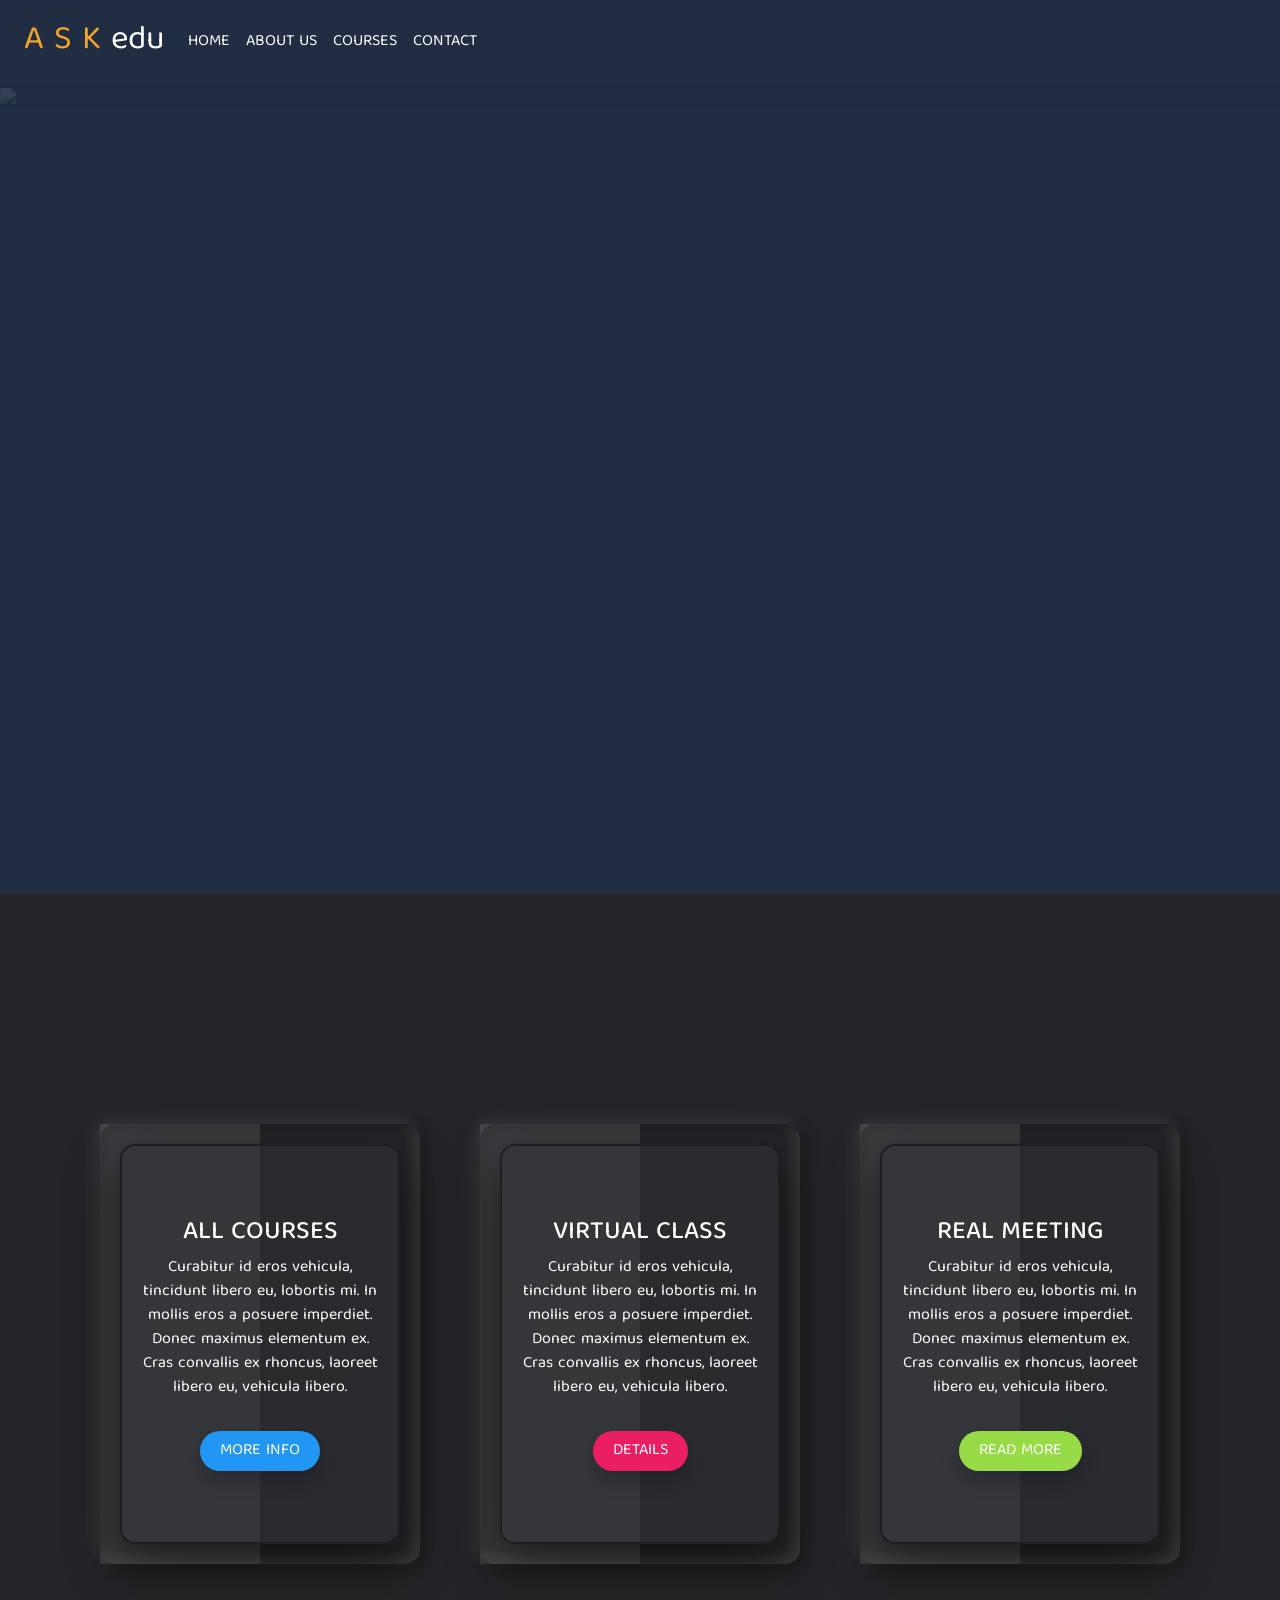
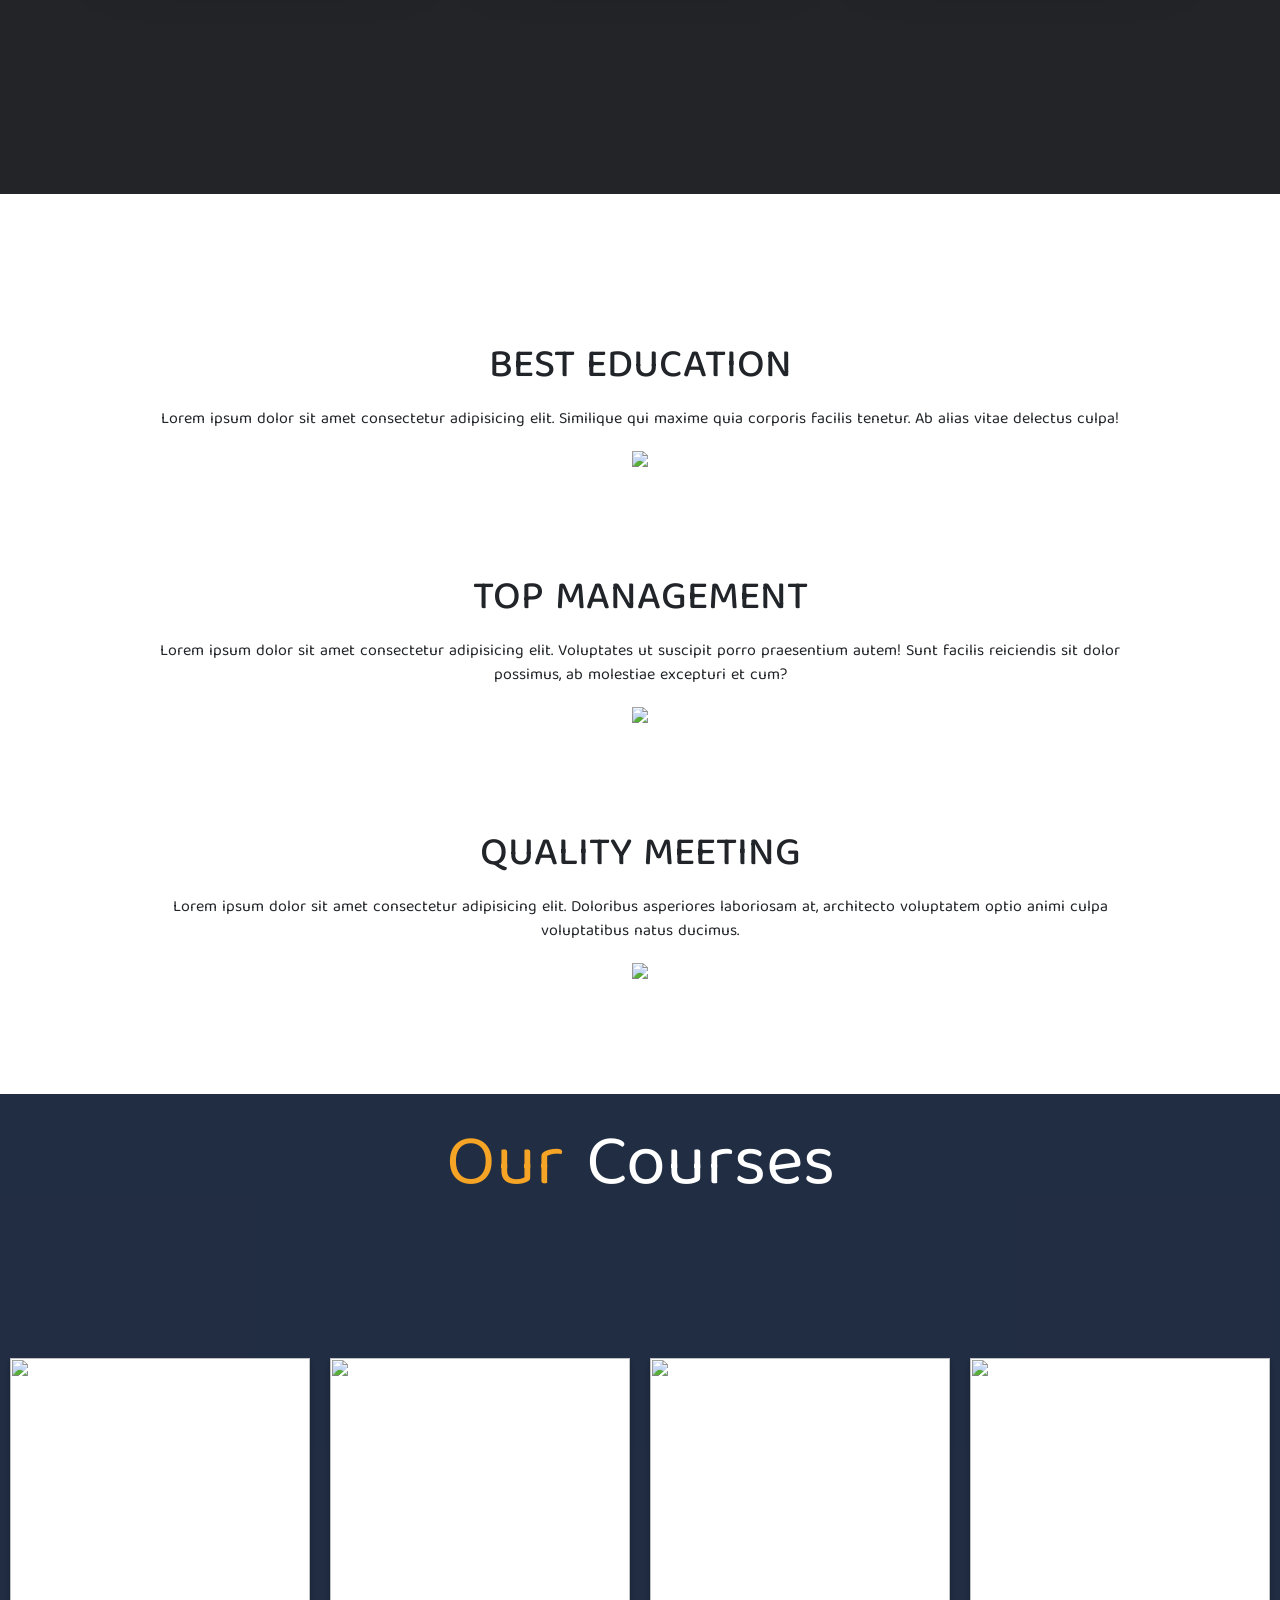
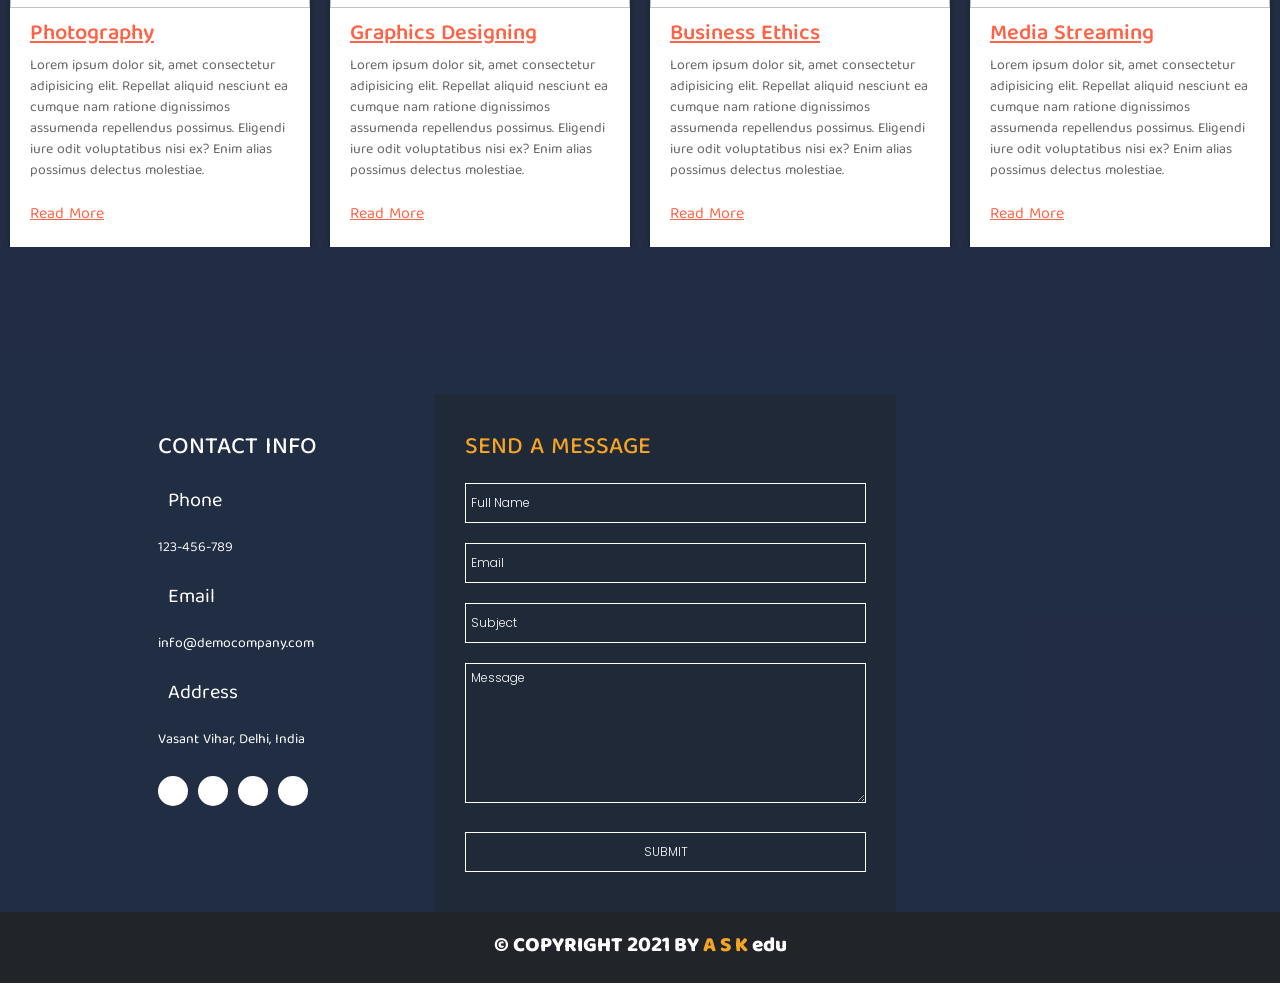
==== index.html @ 51dda1f7 "initial commit" ====
<!DOCTYPE html>
<html lang="en">

<head>
    <meta charset="UTF-8">
    <meta http-equiv="X-UA-Compatible" content="IE=edge">
    <meta name="viewport" content="width=device-width, initial-scale=1.0">
    <script src="https://kit.fontawesome.com/8b95a3605c.js" crossorigin="anonymous"></script>
    <link href="https://cdn.jsdelivr.net/npm/bootstrap@5.1.0/dist/css/bootstrap.min.css" rel="stylesheet"
        integrity="sha384-KyZXEAg3QhqLMpG8r+8fhAXLRk2vvoC2f3B09zVXn8CA5QIVfZOJ3BCsw2P0p/We" crossorigin="anonymous">
    <link href="https://unpkg.com/tailwindcss@^2/dist/tailwind.min.css" rel="stylesheet">
    <link rel="stylesheet" href="https://cdnjs.cloudflare.com/ajax/libs/OwlCarousel2/2.3.4/assets/owl.carousel.min.css">
    <link rel="stylesheet" href="style.css">
    <title>ASKedu</title>
</head>

<body style="width: 100vw; overflow-x: hidden;">
    <nav class="navbar navbar-expand-lg navbar-dark"
        style="position:sticky; top: 0; background-color: rgba(22, 34, 57, 0.95) !important; padding: 12px; z-index: 1000000;">
        <div class="container-fluid">
            <a class="navbar-brand" href="#home" style="font-size: 2.1rem;"><span>A S K
                </span>edu</a>
            <button class="navbar-toggler" type="button" data-bs-toggle="collapse"
                data-bs-target="#navbarSupportedContent" aria-controls="navbarSupportedContent" aria-expanded="false"
                aria-label="Toggle navigation">
                <span class="navbar-toggler-icon"></span>
            </button>
            <div class="collapse navbar-collapse" id="navbarSupportedContent">
                <ul class="navbar-nav me-auto mb-2 mb-lg-0">
                    <li class="nav-item">
                        <a class="nav-link active" aria-current="page" href="#home">HOME</a>
                    </li>
                    <li class="nav-item">
                        <a class="nav-link active" aria-current="page" href="#about">ABOUT US</a>
                    </li>
                    <li class="nav-item">
                        <a class="nav-link active" aria-current="page" href="#course">COURSES</a>
                    </li>
                    <li class="nav-item">
                        <a class="nav-link active" aria-current="page" href="#contact">CONTACT</a>
                    </li>
                </ul>
            </div>
        </div>
    </nav>

    <section id="home">
        <div class="img">
            <img
                src="https://images.unsplash.com/photo-1528459105426-b9548367069b?ixid=MnwxMjA3fDB8MHxzZWFyY2h8MTEyfHxiYWNrZ3JvdW5kfGVufDB8fDB8fA%3D%3D&ixlib=rb-1.2.1&auto=format&fit=crop&w=500&q=60">
        </div>
        <div class="content">
            <h1 class="content-h1 display-2"><span>WELCOME</span></h1>
            <button type="submit" class="content submit-button"><a href="#features">DISCOVER MORE</a></button>
        </div>
    </section>

    <section id="features">
        <div class="my-container">
            <div class="my-card">
                <div class="my-box">
                    <div class="my-content">
                        <h2 style="font-size: 1.6rem;"><i class="fas fa-pencil-alt"></i> All Courses</h2>
                        <p>Curabitur id eros vehicula, tincidunt libero eu, lobortis mi. In mollis eros a posuere
                            imperdiet. Donec maximus
                            elementum ex. Cras convallis ex rhoncus, laoreet libero eu, vehicula libero.</p>
                        <a href="#course">More info</a>
                    </div>
                </div>
            </div>
            <div class="my-card">
                <div class="my-box">
                    <div class="my-content">
                        <h2 style="font-size: 1.6rem;"><i class="fas fa-graduation-cap"></i> Virtual Class</h2>
                        <p>Curabitur id eros vehicula, tincidunt libero eu, lobortis mi. In mollis eros a posuere
                            imperdiet. Donec maximus
                            elementum ex. Cras convallis ex rhoncus, laoreet libero eu, vehicula libero.</p>
                        <a href="#about">Details</a>
                    </div>
                </div>
            </div>
            <div class="my-card">
                <div class="my-box">
                    <div class="my-content">
                        <h2 style="font-size: 1.6rem;"><i class="fas fa-pencil-alt"></i> Real Meeting</h2>
                        <p>Curabitur id eros vehicula, tincidunt libero eu, lobortis mi. In mollis eros a posuere
                            imperdiet. Donec maximus
                            elementum ex. Cras convallis ex rhoncus, laoreet libero eu, vehicula libero.</p>
                        <a href="#course">Read More</a>
                    </div>
                </div>
            </div>
        </div>
    </section>

    <section id="about">
        <h2 class="display-2 text-white text-center py-12">ABOUT US</h2>
        <section class="text-gray-600 body-font">
            <div class="container px-5 py-24 mx-auto">
                <div class="flex flex-wrap -m-4">
                    <div class="p-4 lg:w-1/3">
                        <div
                            class="h-full bg-gray-100 bg-opacity-75 px-8 pt-16 pb-24 rounded-lg overflow-hidden text-center relative">
                            <h1 class="title-font sm:text-2xl text-xl font-medium text-gray-900 mb-3">BEST EDUCATION
                            </h1>
                            <p class="leading-relaxed mb-3">Lorem ipsum dolor sit amet consectetur adipisicing elit.
                                Similique qui maxime quia corporis facilis tenetur. Ab alias vitae delectus culpa!</p>
                            <img
                                src="https://images.unsplash.com/photo-1503676260728-1c00da094a0b?ixid=MnwxMjA3fDB8MHxwaG90by1wYWdlfHx8fGVufDB8fHx8&ixlib=rb-1.2.1&auto=format&fit=crop&w=709&q=80">
                            <div
                                class="text-center mt-2 leading-none flex justify-center absolute bottom-0 left-0 w-full py-4">
                            </div>
                        </div>
                    </div>
                    <div class="p-4 lg:w-1/3">
                        <div
                            class="h-full bg-gray-100 bg-opacity-75 px-8 pt-16 pb-24 rounded-lg overflow-hidden text-center relative">
                            <h1 class="title-font sm:text-2xl text-xl font-medium text-gray-900 mb-3">TOP MANAGEMENT
                            </h1>
                            <p class="leading-relaxed mb-3">Lorem ipsum dolor sit amet consectetur adipisicing elit.
                                Voluptates ut suscipit porro praesentium autem! Sunt facilis reiciendis sit dolor
                                possimus, ab molestiae excepturi et cum?</p>
                            <img
                                src="https://images.unsplash.com/photo-1542626991-cbc4e32524cc?ixid=MnwxMjA3fDB8MHxwaG90by1wYWdlfHx8fGVufDB8fHx8&ixlib=rb-1.2.1&auto=format&fit=crop&w=749&q=80">
                            <div
                                class="text-center mt-2 leading-none flex justify-center absolute bottom-0 left-0 w-full py-4">
                            </div>
                        </div>
                    </div>
                    <div class="p-4 lg:w-1/3">
                        <div
                            class="h-full bg-gray-100 bg-opacity-75 px-8 pt-16 pb-24 rounded-lg overflow-hidden text-center relative">
                            <h1 class="title-font sm:text-2xl text-xl font-medium text-gray-900 mb-3">QUALITY MEETING
                            </h1>
                            <p class="leading-relaxed mb-3">Lorem ipsum dolor sit amet consectetur adipisicing elit.
                                Doloribus asperiores laboriosam at, architecto voluptatem optio animi culpa voluptatibus
                                natus ducimus.</p>
                            <img
                                src="https://images.unsplash.com/photo-1542744173-8e7e53415bb0?ixid=MnwxMjA3fDB8MHxwaG90by1wYWdlfHx8fGVufDB8fHx8&ixlib=rb-1.2.1&auto=format&fit=crop&w=750&q=80">
                            <div
                                class="text-center mt-2 leading-none flex justify-center absolute bottom-0 left-0 w-full py-4">
                            </div>
                        </div>
                    </div>
                </div>
            </div>
        </section>
    </section>
    <section id="course">
        <h2 class="text-white text-center display-2 py-2" style="padding-top: 31px !important;"><span>Our</span> Courses</h2>
        <div class="post-container owl-carousel">

            <div class="post">
                <div class="image">
                    <img
                        src="https://images.unsplash.com/photo-1542038784456-1ea8e935640e?ixid=MnwxMjA3fDB8MHxzZWFyY2h8MXx8cGhvdG9ncmFwaHl8ZW58MHx8MHx8&ixlib=rb-1.2.1&auto=format&fit=crop&w=500&q=60">
                </div>
                <div class="course-content">
                    <a href="#" class="title">Photography</a>
                    <p>Lorem ipsum dolor sit, amet consectetur adipisicing elit. Repellat aliquid nesciunt ea cumque nam
                        ratione
                        dignissimos assumenda repellendus possimus. Eligendi iure odit voluptatibus nisi ex? Enim alias
                        possimus
                        delectus molestiae.</p>
                    <a href="#" class="course-link">Read More</a>
                </div>
            </div>
            <div class="post">
                <div class="image">
                    <img
                        src="https://images.unsplash.com/photo-1620912189868-30778f884588?ixid=MnwxMjA3fDB8MHxzZWFyY2h8MXx8Z3JhcGhpY3MlMjBkZXNpZ25pbmd8ZW58MHwwfDB8fA%3D%3D&ixlib=rb-1.2.1&auto=format&fit=crop&w=500&q=60">
                </div>
                <div class="course-content">
                    <a href="#" class="title">Graphics Designing</a>
                    <p>Lorem ipsum dolor sit, amet consectetur adipisicing elit. Repellat aliquid nesciunt ea cumque nam
                        ratione
                        dignissimos assumenda repellendus possimus. Eligendi iure odit voluptatibus nisi ex? Enim alias
                        possimus
                        delectus molestiae.</p>
                    <a href="#" class="course-link">Read More</a>
                </div>
            </div>
            <div class="post">
                <div class="image">
                    <img
                        src="https://images.unsplash.com/photo-1487017159836-4e23ece2e4cf?ixid=MnwxMjA3fDB8MHxzZWFyY2h8N3x8YnVzaW5lc3MlMjBldGhpY3N8ZW58MHwwfDB8fA%3D%3D&ixlib=rb-1.2.1&auto=format&fit=crop&w=500&q=60">
                </div>
                <div class="course-content">
                    <a href="#" class="title">Business Ethics</a>
                    <p>Lorem ipsum dolor sit, amet consectetur adipisicing elit. Repellat aliquid nesciunt ea cumque nam
                        ratione
                        dignissimos assumenda repellendus possimus. Eligendi iure odit voluptatibus nisi ex? Enim alias
                        possimus
                        delectus molestiae.</p>
                    <a href="#" class="course-link">Read More</a>
                </div>
            </div>
            <div class="post">
                <div class="image">
                    <img
                        src="https://images.unsplash.com/photo-1628565239608-47549a1126e7?ixid=MnwxMjA3fDB8MHxzZWFyY2h8MTB8fG1lZGlhJTIwc3RyZWFtaW5nfGVufDB8MHwwfHw%3D&ixlib=rb-1.2.1&auto=format&fit=crop&w=500&q=60">
                </div>
                <div class="course-content">
                    <a href="#" class="title">Media Streaming</a>
                    <p>Lorem ipsum dolor sit, amet consectetur adipisicing elit. Repellat aliquid nesciunt ea cumque nam
                        ratione
                        dignissimos assumenda repellendus possimus. Eligendi iure odit voluptatibus nisi ex? Enim alias
                        possimus
                        delectus molestiae.</p>
                    <a href="#" class="course-link">Read More</a>
                </div>
            </div>
            <div class="post">
                <div class="image">
                    <img
                        src="https://images.unsplash.com/photo-1557838923-2985c318be48?ixid=MnwxMjA3fDB8MHxzZWFyY2h8MXx8ZGlnaXRhbCUyMG1hcmtldGluZ3xlbnwwfDB8MHx8&ixlib=rb-1.2.1&auto=format&fit=crop&w=500&q=60">
                </div>
                <div class="course-content">
                    <a href="#" class="title">Digital Marketing</a>
                    <p>Lorem ipsum dolor sit, amet consectetur adipisicing elit. Repellat aliquid nesciunt ea cumque nam
                        ratione
                        dignissimos assumenda repellendus possimus. Eligendi iure odit voluptatibus nisi ex? Enim alias
                        possimus
                        delectus molestiae.</p>
                    <a href="#" class="course-link">Read More</a>
                </div>
            </div>
        </div>
    </section>

    <section id="contact">
        <div class="contact-wrap">
            <div class="contact-in">
                <h1>Contact Info</h1>
                <h2><i class="fa fa-phone"></i> Phone</h2>
                <p>123-456-789</p>
                <h2><i class="fa fa-envelope"></i> Email</h2>
                <p>info@democompany.com</p>
                <h2><i class="fa fa-map-marker"></i> Address</h2>
                <p>Vasant Vihar, Delhi, India</p>
                <ul>
                    <li><a href="#"><i class="fa fa-facebook"></i></a></li>
                    <li><a href="#"><i class="fa fa-twitter"></i></a></li>
                    <li><a href="#"><i class="fa fa-google"></i></a></li>
                    <li><a href="#"><i class="fa fa-instagram"></i></a></li>
                </ul>
            </div>
            <div class="contact-in">
                <h1><span>Send a Message</span></h1>
                <form>
                    <input type="text" placeholder="Full Name" class="contact-in-input">
                    <input type="text" placeholder="Email" class="contact-in-input">
                    <input type="text" placeholder="Subject" class="contact-in-input">
                    <textarea placeholder="Message" class="contact-in-textarea"></textarea>
                    <input type="submit" value="SUBMIT" class="contact-in-btn">
                </form>
            </div>
            <div class="contact-in">
                <iframe
                    src="https://www.google.com/maps/embed?pb=!1m18!1m12!1m3!1d224345.83923192776!2d77.06889754725782!3d28.52758200617607!2m3!1f0!2f0!3f0!3m2!1i1024!2i768!4f13.1!3m3!1m2!1s0x390cfd5b347eb62d%3A0x52c2b7494e204dce!2sNew%20Delhi%2C%20Delhi!5e0!3m2!1sen!2sin!4v1601968196548!5m2!1sen!2sin"
                    width="100%" height="auto" frameborder="0" style="border:0;" allowfullscreen="" aria-hidden="false"
                    tabindex="0"></iframe>
            </div>
        </div>

    </section>

    <footer id="footer">
        <h4 class="text-center bg-dark"
            style="color: white; padding: 23px; flex-wrap: wrap; font-weight: 800; font-size: 1.3rem;">&copy; COPYRIGHT
            2021 BY <span>A S K </span>edu</div>
    </footer>

    <script src="https://cdnjs.cloudflare.com/ajax/libs/jquery/3.6.0/jquery.min.js"
        integrity="sha512-894YE6QWD5I59HgZOGReFYm4dnWc1Qt5NtvYSaNcOP+u1T9qYdvdihz0PPSiiqn/+/3e7Jo4EaG7TubfWGUrMQ=="
        crossorigin="anonymous" referrerpolicy="no-referrer"></script>
    <script src="https://cdnjs.cloudflare.com/ajax/libs/OwlCarousel2/2.3.4/owl.carousel.min.js"
        integrity="sha512-bPs7Ae6pVvhOSiIcyUClR7/q2OAsRiovw4vAkX+zJbw3ShAeeqezq50RIIcIURq7Oa20rW2n2q+fyXBNcU9lrw=="
        crossorigin="anonymous" referrerpolicy="no-referrer"></script>
    <script src="https://cdn.jsdelivr.net/npm/bootstrap@5.1.0/dist/js/bootstrap.bundle.min.js"
        integrity="sha384-U1DAWAznBHeqEIlVSCgzq+c9gqGAJn5c/t99JyeKa9xxaYpSvHU5awsuZVVFIhvj"
        crossorigin="anonymous"></script>
    <script src="index.js"></script>
</body>

</html>
---- style.css ----
@import url('https://fonts.googleapis.com/css2?family=Baloo+Tamma+2:wght@600&display=swap');
@import url('https://fonts.googleapis.com/css2?family=Poppins:200,300,400,500,600,700,800,900&display=swap');

* {
    margin: 0;
    padding: 0;
    font-family: 'Baloo Tamma 2', cursive;
    box-sizing: border-box;
    scroll-behavior: smooth;
}

::selection{
    background-color: #f5a425;
}

span, .nav-link a:hover {
    color: #f5a425 !important;
}

#home {
    height: 90vh;
    background-color: rgba(22, 34, 57, 0.95);
}

.content{
    position: relative;
    top: -448px;
    left: 35%;
    color: white;

}

.content h3{
    font-size: 1.2rem;
    margin-bottom: 23px;
}

.content h1{
    position: relative;
    left: -3%;
    font-size: 3.1rem;
}

.img {
    background-size: cover;
    background-color: rgba(22, 34, 57, 0.95);
    background-size: cover;
    opacity: 0.1;
    background-attachment: scroll;
    z-index: 1;
}

.img img{
    min-width: 100%;
    min-height: 100%;
    max-height: 90vh;
    object-fit: cover;
}

#home .content{
    position: relative;
    top: -68%;
    left: 47%;
    color: white;
    letter-spacing: .05rem;
}

#home .content-h1{
    position: relative;
    top: 22px;
    left: -2em;
    font-size: 5.4rem;
    margin-bottom: 21px;
}

.submit-button{
    border: 2px solid #f5a425;
    background-color: #f5a425;
    color: white;
    cursor: pointer;
    padding: 12px;
    font-weight: 600;
}

#home .submit-button{
    position: relative;
    left: -46px;
}

#home .submit-button a{
    color: white;
    text-decoration: none;
    font-weight: bold;
}

#home .my-content button a{
    text-decoration: none; 
    color:white;
    font-weight: bold;
}

#features{
    display: flex;
    justify-content: center;
    align-items: center;
    flex-wrap: wrap;
    min-height: 100vh;
    background: #232427;
}
#features .my-container{
    display: flex;
    justify-content: center;
    align-items: center;
    flex-wrap: wrap;
    max-width: 1200px;
    margin: 40px 0;
}
#features .my-container .my-card{
    position: relative;
    min-width: 320px;
    height: 440px;
    box-shadow: inset 5px 5px 5px rgba(0,0,0,0.2),
                inset -5px -5px 15px rgba(255,255,255,0.1),
                5px 5px 15px rgba(0,0,0,0.3),
                -5px -5px 15px rgba(255,255,255,0.1);
    border-radius: 15px;   
    margin: 30px;
}

#features .my-container .my-card::before{
    content: '';
    position: absolute;
    top: 0;
    left: 0;
    width: 50%;
    height: 100%;
    background: rgba(255,255,255,0.1);
}

#features .my-container .my-card .my-box{
    position: absolute;
    top: 20px;
    left: 20px;
    right: 20px;
    bottom: 20px;
    background: #2a2b2f;
    border: 2px solid #1e1f23;
    border-radius: 15px;
    box-shadow: 0 20px 50px rgba(0,0,0,0.5);
    transition: 0.5s;
    display: flex;
    justify-content: center;
    align-items: center;
    overflow: hidden;
}

#features .my-container .my-card .my-box::before{
    content: '';
    position: absolute;
    top: 0;
    left: 0;
    width: 50%;
    height: 100%;
    background: rgba(255,255,255,0.05);
    pointer-events: none;
}

#features .my-container .my-card .my-box:hover{
    transform: translateY(-50px);
    box-shadow: 0 40px 70px rgba(0,0,0,0.5);
}

#features .my-container .my-card .my-box .my-content{
    padding: 20px;
    text-align: center;
}

#features a, #features h2{
    color: white;
    text-transform: uppercase;
}

#features a{
    text-decoration: none;
    position: relative;
    display: inline-block;
    padding: 8px 20px;
    background: #000;
    margin-top: 15px;
    border-radius: 20px;
    font-weight: 400;
    color: #fff;
    box-shadow: 0 10px 20px rgba(0,0,0,0.2);
}

#features .my-container .my-card:nth-child(1) .my-box .my-content a{
    background: #2196f3;
}
#features .my-container .my-card:nth-child(2) .my-box .my-content a{
    background: #e91e63;
}
#features .my-container .my-card:nth-child(3) .my-box .my-content a{
    background: #97dc47;
}

#features .my-container p{
    font-size: 16px;
    font-weight: 300;
    color: white;
    z-index: 1;
    transition: 0.5s;
}

#about {
    min-height: 100vh;
    background-color: rgba(22, 34, 57, 0.95);
    background: url(https://images.unsplash.com/32/Mc8kW4x9Q3aRR3RkP5Im_IMG_4417.jpg?ixid=MnwxMjA3fDB8MHxzZWFyY2h8MTN8fHBsYWluJTIwd2FsbHBhcGVyfGVufDB8MHwwfHw%3D&ixlib=rb-1.2.1&auto=format&fit=crop&w=500&q=60);
    background-repeat: no-repeat;
    background-size: cover;
    background-attachment: fixed;
    display: flex;
    flex-direction: column;
    justify-content: center;
    align-items: center;
}

.about-container{
    display: flex;
    flex-direction: row;
    justify-content: center;
    align-items: center;
    flex-wrap: wrap;
    width: fit-content;
    transform-style: preserve-3d;
}
.about-container .img-size{
    width: 23%;
}

.nav-link:hover{
    color: #f5a425 !important;
}

#course{
    background: url(https://images.unsplash.com/photo-1621947081720-86970823b77a?ixid=MnwxMjA3fDB8MHxzZWFyY2h8Mnx8Ymx1ZSUyMCUyMGJhY2tncm91bmR8ZW58MHwwfDB8fA%3D%3D&ixlib=rb-1.2.1&auto=format&fit=crop&w=500&q=60);
    min-height: 100vh;
    background-color: rgba(22, 34, 57, 0.95);
    background-size: cover;
    background-attachment: fixed;
    background-repeat: no-repeat;
}

#course .post-container{
    padding-top: 130px;
}

#course .post-container .post{
    /* width: fit-content;
    height: 200px; */
    width: 300px;
    background-color: #fff;
    box-shadow: 0 3px 5px rgba(0,0,0,0.3);
    margin: 0 auto;
    padding-bottom: 20px;
}

#course .post-container .post .image img{
    height: 250px;
    width: 100%;
    object-fit: cover;
}

#course .post-container .post .course-content{
    padding: 0 20px;   
}

#course .post-container .post .course-content .title{
    font-weight: 600;
    font-size: 22px;
    color: #333;
    text-transform: capitalize;
}

#course .post-container .post:hover .title{
    text-decoration:underline;
}

#course .post-container .post .course-content p{
    font-size: 14px;
    padding: 5px 0;
    color: #666;
}

#course .post-container .post .course-content a{
    display: block;
    color: tomato !important;
    margin-top: 10px;
}

#course .post-container .post .course-content a:hover{
    color: #333 !important;
}

#contact{
    background-color: rgba(22, 34, 57, 0.95);
}

.contact-wrap {
	width: 80%;
	height: auto;
	margin: auto;
	display: flex;
	flex-wrap: wrap;
}

.contact-in {
	padding: 40px 30px;
}

.contact-in:nth-child(1) {
	flex: 30%;
	color: #fff;
}

.contact-in:nth-child(2) {
	flex: 45%;
	background: #1f2937;
}

.contact-in:nth-child(3) {
	flex: 25%;
	padding: 0;
}

.contact-in h1 {
	font-size: 24px;
	color: #fff;
	text-transform: uppercase;
	font-weight: 500;
	margin-bottom: 20px;
}

.contact-in h2 {
	font-size: 20px;
	font-weight: 400;
	margin-bottom: 15px;
}

.contact-in h2 i {
	font-size: 16px;
	width: 40px;
	height: 40px;
	margin-right: 10px;
	background: #f5f5f5;
	color: #000;
	border-radius: 50px;
	line-height: 40px;
	text-align: center;
}

.contact-in p {
	font-size: 14px;
	font-weight: 300;
	margin-bottom: 20px;
}

.contact-in ul {
	padding: 0;
	margin: 0;
}

.contact-in ul li {
	list-style: none;
	display: inline-block;
	margin-right: 5px;
	margin-top: 5px;
}

.contact-in ul li a {
	display: block;
	width: 30px;
	height: 30px;
	text-align: center;
	background: #fff;
	border-radius: 50px;
}

.contact-in ul li a i {
	font-size: 14px;
	line-height: 30px;
	color: #000;
}

.contact-in form {
	width: 100%;
	height: auto;
}

.contact-in-input {
	width: 100%;
	height: 40px;
	margin-bottom: 20px;
	border: 1px solid #fff;
	outline: none;
	padding-left: 5px;
	background: transparent;
	color: #fff;
	font-size: 12px;
	font-weight: 300;
	font-family: 'Poppins', sans-serif;
}

.contact-in-input::placeholder {
	color: #fff;
}

.contact-in-textarea {
	width: 100%;
	height: 140px;
	margin-bottom: 20px;
	border: 1px solid #fff;
	outline: none;
	padding-top: 5px;
	padding-left: 5px;
	background: transparent;
	color: #fff;
	font-size: 12px;
	font-weight: 300;
	font-family: 'Poppins', sans-serif;
}

.contact-in-textarea::placeholder {
	color: #fff;
}

.contact-in-btn {
	width: 100%;
	height: 40px;
	border: 1px solid #fff;
	outline: none;
	background: transparent;
	color: #fff;
	font-size: 12px;
	font-weight: 300;
	font-family: 'Poppins', sans-serif;
	cursor: pointer;
}

.contact-in iframe {
	width: 100%;
	height: 100%;
}

@media only screen and (max-width:480px) {
	.contact-in:nth-child(1) {
		flex: 50%;
	}

	.contact-in:nth-child(2) {
		flex: 50%;
	}

	.contact-in:nth-child(3) {
		flex: 100%;
	}

}

@media only screen and (max-width:360px) {
	.contact-in:nth-child(1) {
		flex: 50%;
	}

	.contact-in:nth-child(2) {
		flex: 50%;
	}

	.contact-in:nth-child(3) {
		flex: 100%;
	}

}
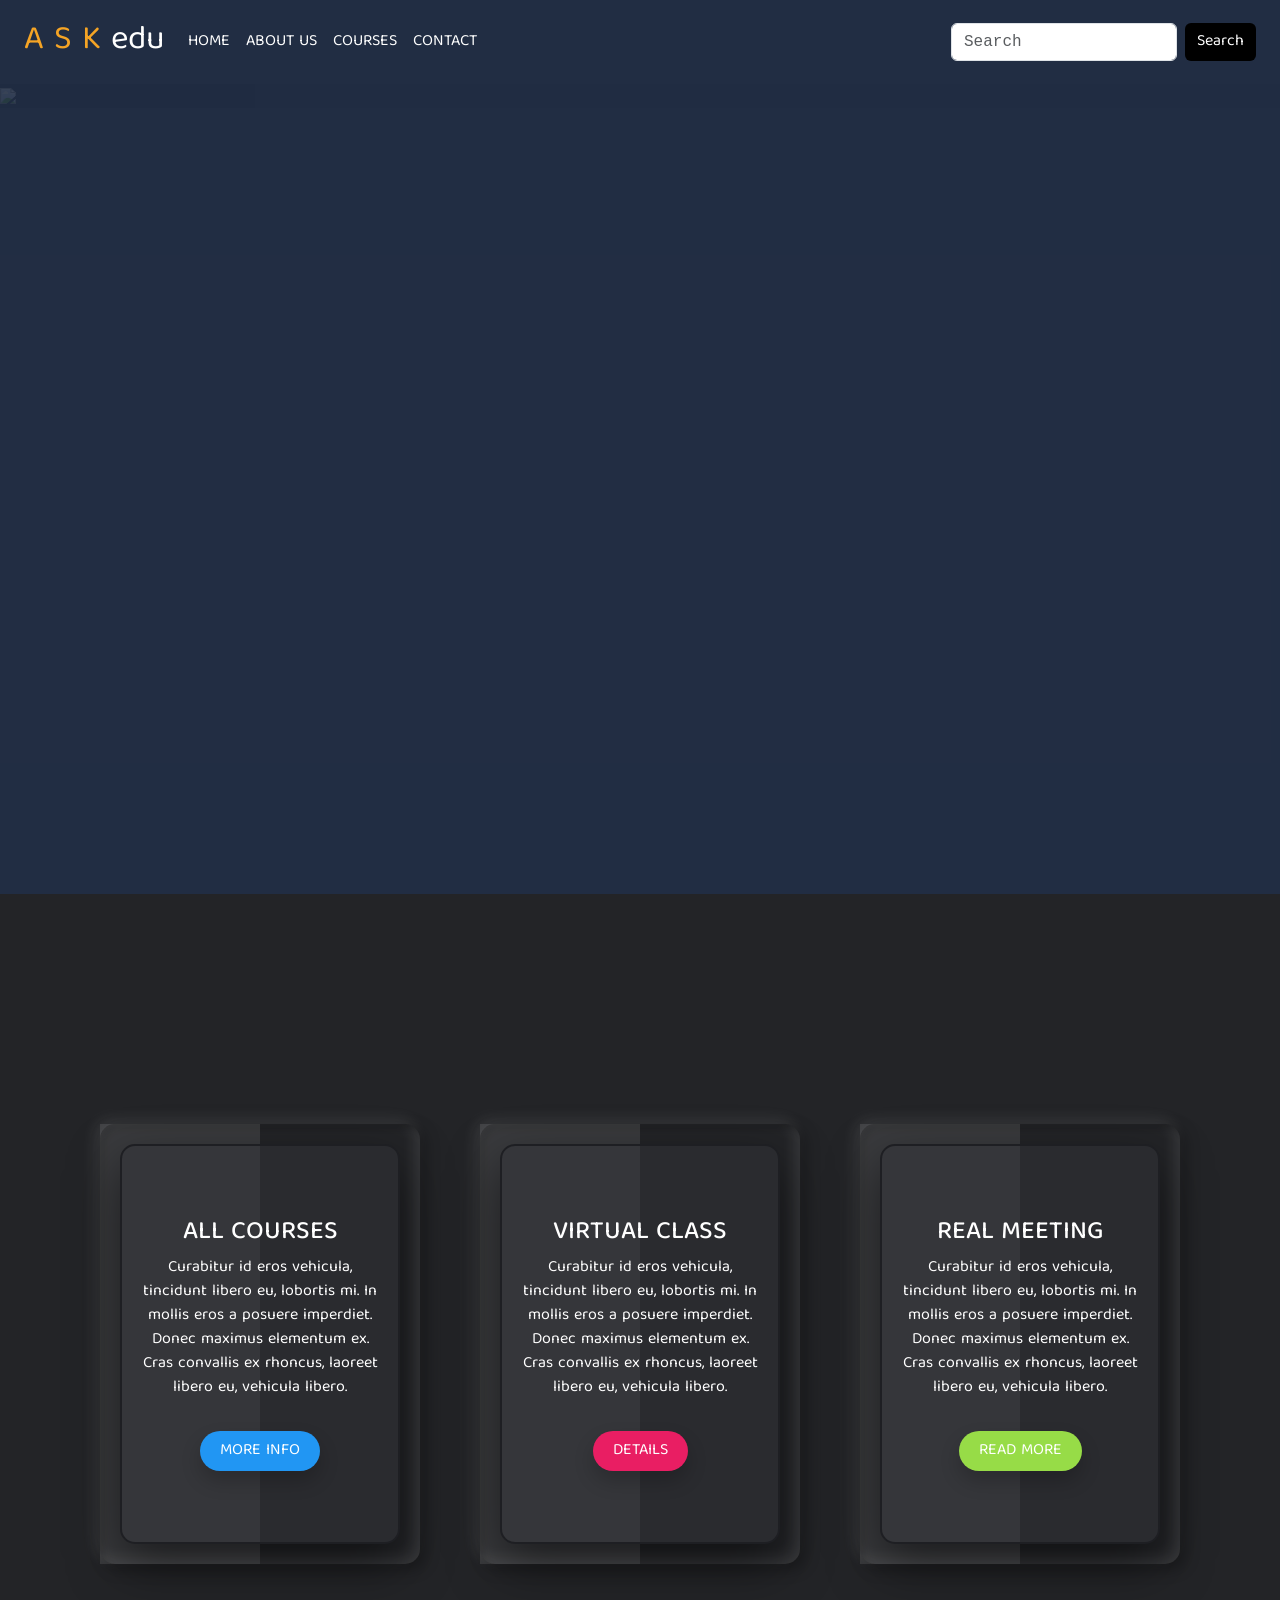
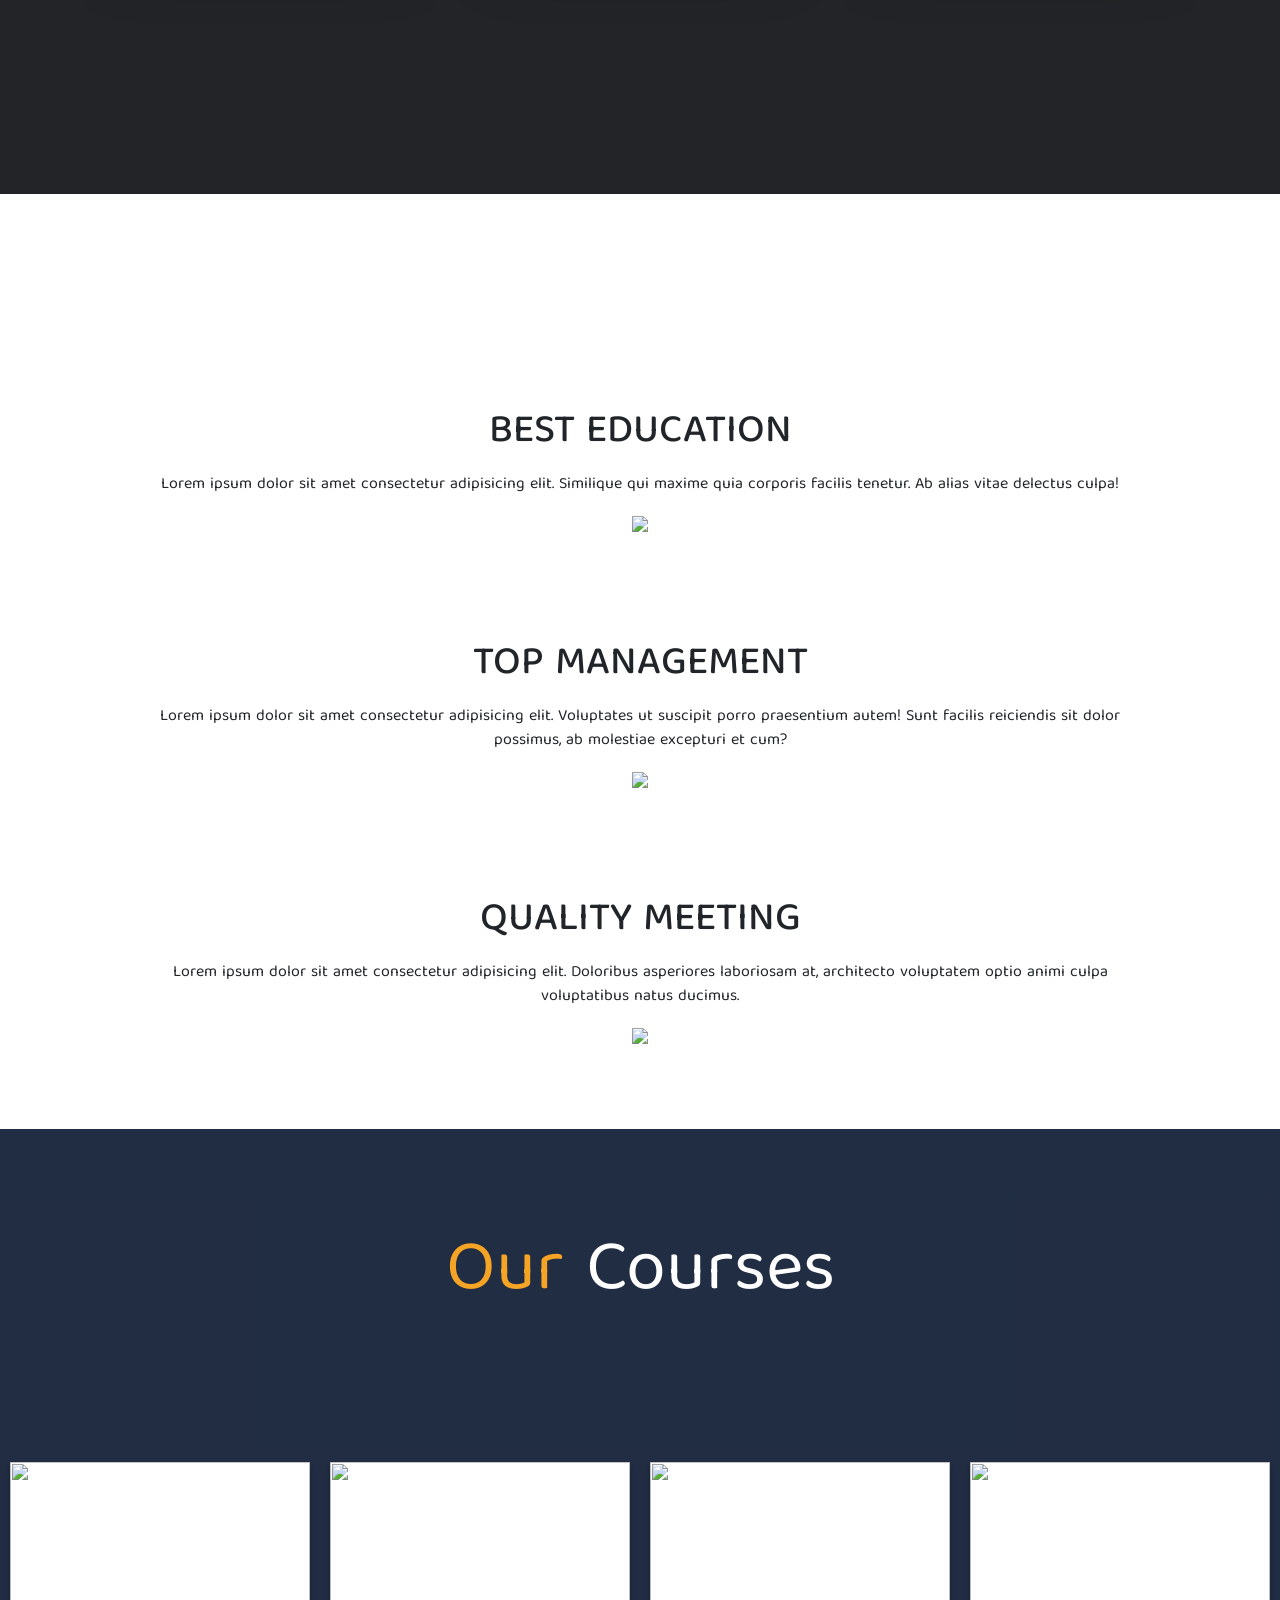
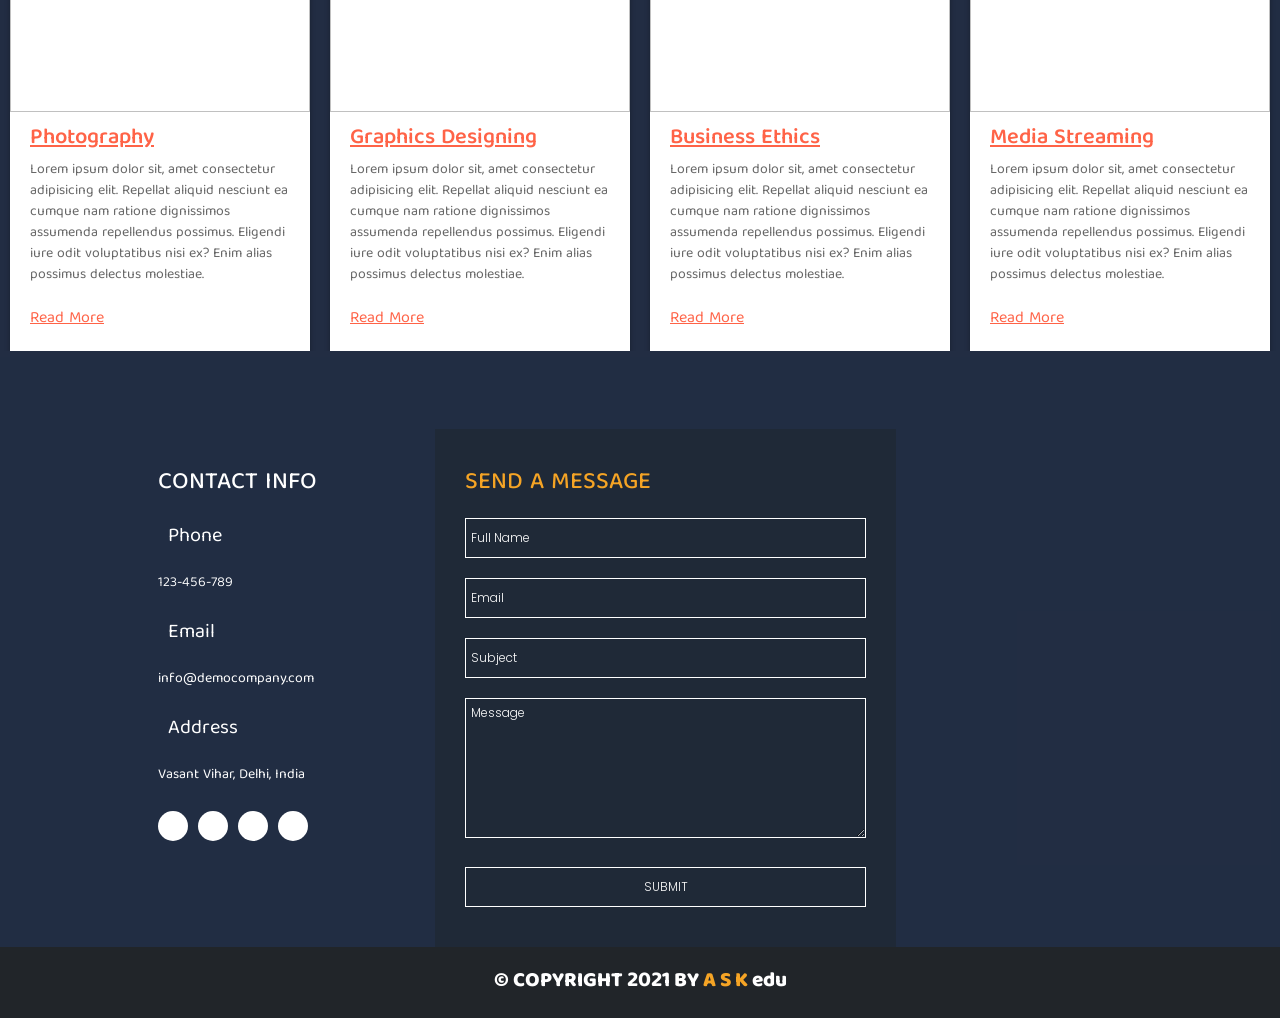
==== commit 5ed49f17: "final commit" ====
--- a/index.html
+++ b/index.html
@@ -15,6 +15,7 @@
 </head>
 
 <body style="width: 100vw; overflow-x: hidden;">
+    <div id="preloader"></div>
     <nav class="navbar navbar-expand-lg navbar-dark"
         style="position:sticky; top: 0; background-color: rgba(22, 34, 57, 0.95) !important; padding: 12px; z-index: 1000000;">
         <div class="container-fluid">
@@ -40,6 +41,10 @@
                         <a class="nav-link active" aria-current="page" href="#contact">CONTACT</a>
                     </li>
                 </ul>
+                <form class="d-flex">
+                    <input class="form-control me-2" type="search" placeholder="Search" aria-label="Search">
+                    <button class="btn text-white" id="search-button" type="submit">Search</button>
+                </form>
             </div>
         </div>
     </nav>
@@ -49,7 +54,7 @@
             <img
                 src="https://images.unsplash.com/photo-1528459105426-b9548367069b?ixid=MnwxMjA3fDB8MHxzZWFyY2h8MTEyfHxiYWNrZ3JvdW5kfGVufDB8fDB8fA%3D%3D&ixlib=rb-1.2.1&auto=format&fit=crop&w=500&q=60">
         </div>
-        <div class="content">
+        <div class="content lead px-3">
             <h1 class="content-h1 display-2"><span>WELCOME</span></h1>
             <button type="submit" class="content submit-button"><a href="#features">DISCOVER MORE</a></button>
         </div>
@@ -86,7 +91,7 @@
                         <p>Curabitur id eros vehicula, tincidunt libero eu, lobortis mi. In mollis eros a posuere
                             imperdiet. Donec maximus
                             elementum ex. Cras convallis ex rhoncus, laoreet libero eu, vehicula libero.</p>
-                        <a href="#course">Read More</a>
+                        <a href="#about">Read More</a>
                     </div>
                 </div>
             </div>
@@ -94,7 +99,7 @@
     </section>
 
     <section id="about">
-        <h2 class="display-2 text-white text-center py-12">ABOUT US</h2>
+        <h2 class="display-2 text-white text-center py-12" style="padding-top: 96px;">ABOUT US</h2>
         <section class="text-gray-600 body-font">
             <div class="container px-5 py-24 mx-auto">
                 <div class="flex flex-wrap -m-4">
@@ -147,7 +152,7 @@
         </section>
     </section>
     <section id="course">
-        <h2 class="text-white text-center display-2 py-2" style="padding-top: 31px !important;"><span>Our</span> Courses</h2>
+        <h2 class="text-white text-center display-2 py-2" style="padding-top: 101px !important;"><span>Our</span> Courses</h2>
         <div class="post-container owl-carousel">
 
             <div class="post">
--- a/style.css
+++ b/style.css
@@ -9,6 +9,13 @@
     scroll-behavior: smooth;
 }
 
+#preloader{
+    background: url('preloader.gif');
+    background-size: cover;
+    background-repeat: no-repeat;
+    display: block;
+}
+
 ::selection{
     background-color: #f5a425;
 }
@@ -16,6 +23,21 @@
 span, .nav-link a:hover {
     color: #f5a425 !important;
 }
+
+.d-flex input[type=search]{
+    font-family: 'Courier New', Courier, monospace;
+}
+
+.d-flex button{
+    outline: none;
+    border: none;
+    background: black;
+}
+
+.d-flex button:hover{
+    background: rgba(0, 0, 0, 0.76);
+}
+
 
 #home {
     height: 90vh;
@@ -56,6 +78,7 @@
     max-height: 90vh;
     object-fit: cover;
 }
+
 
 #home .content{
     position: relative;
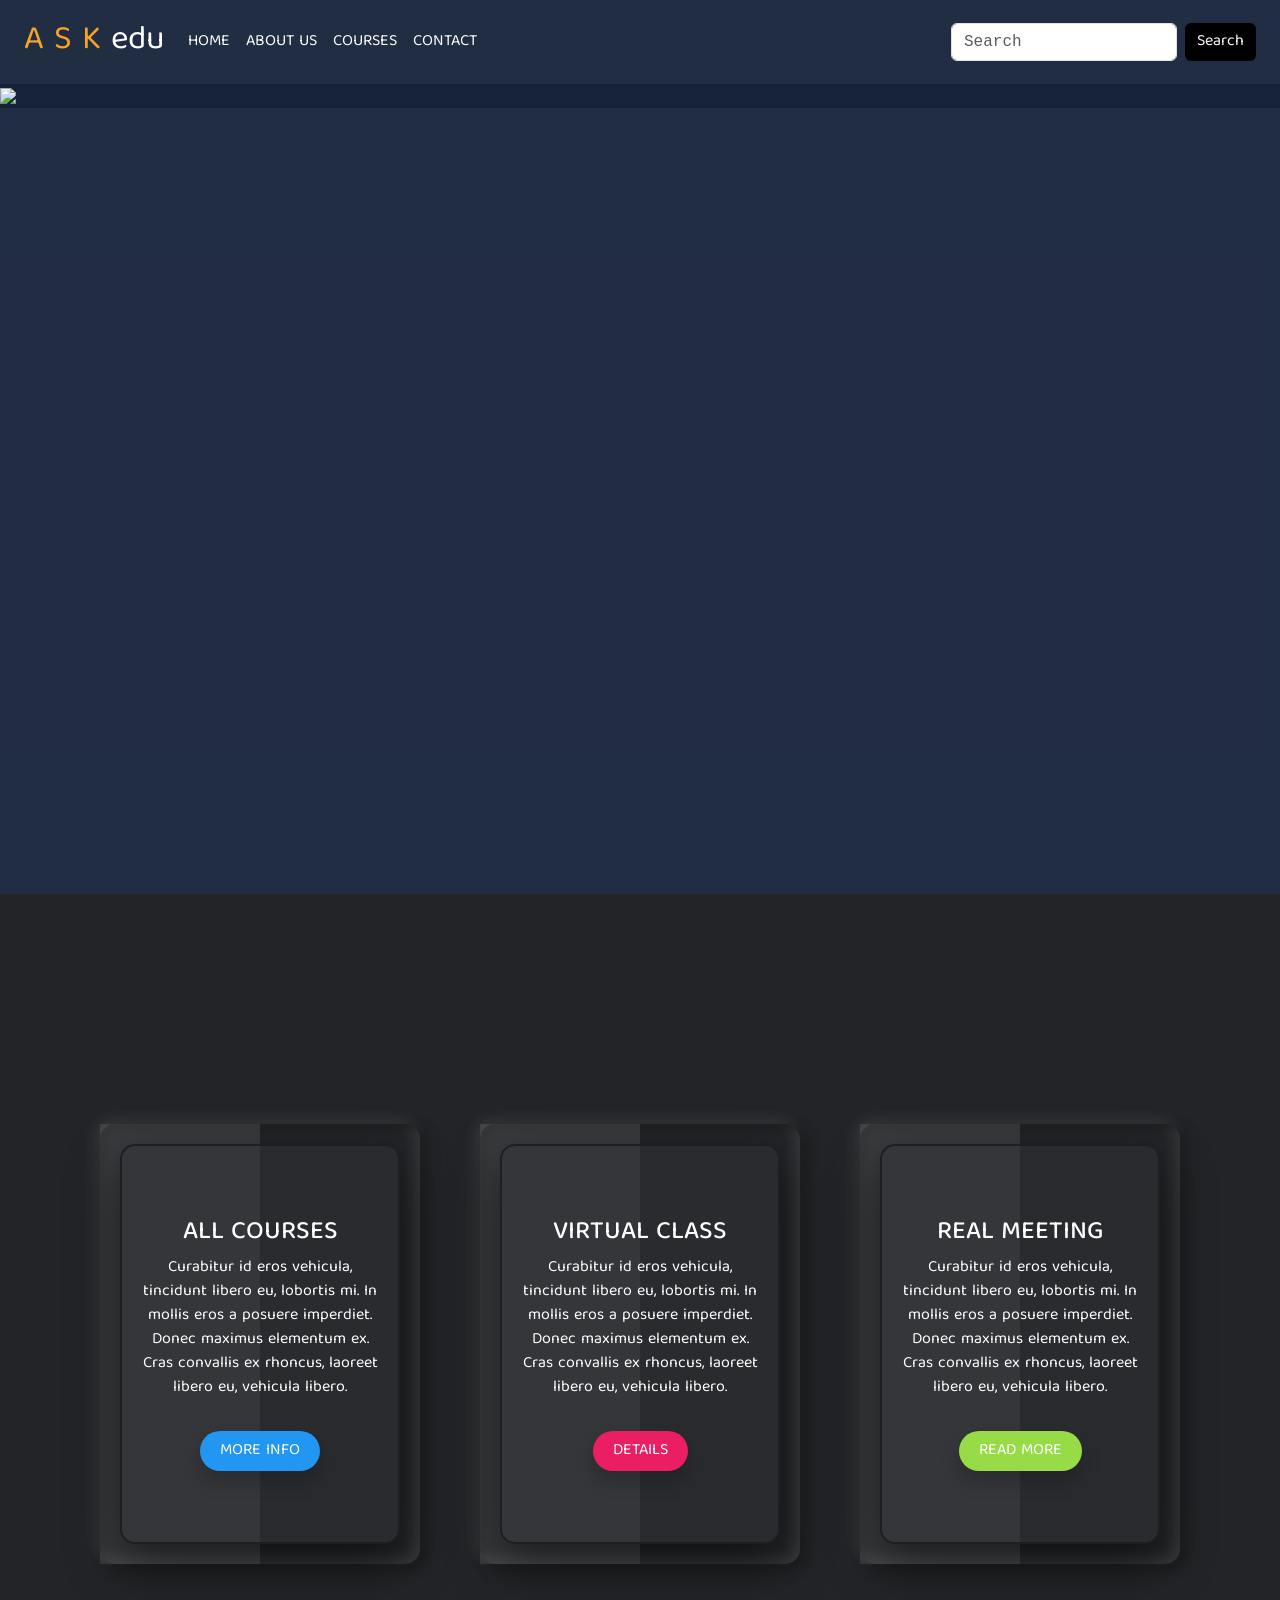
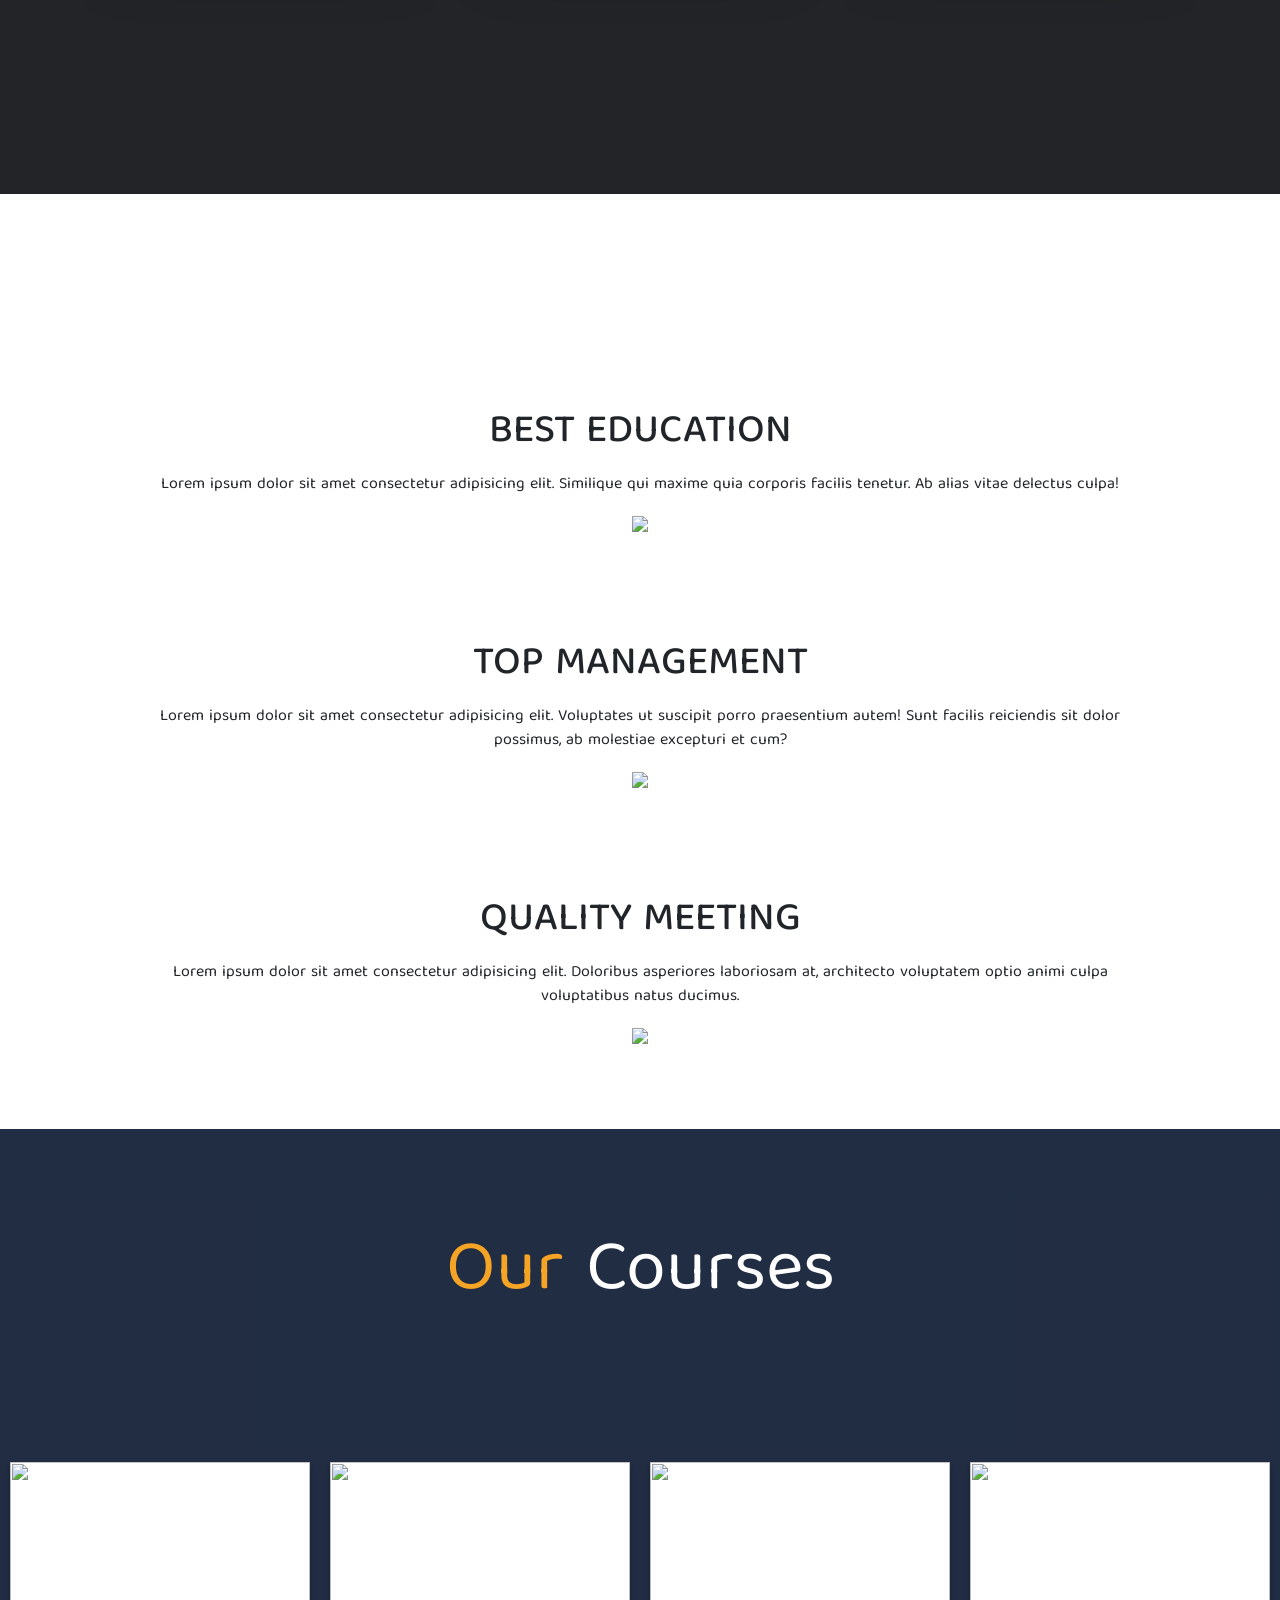
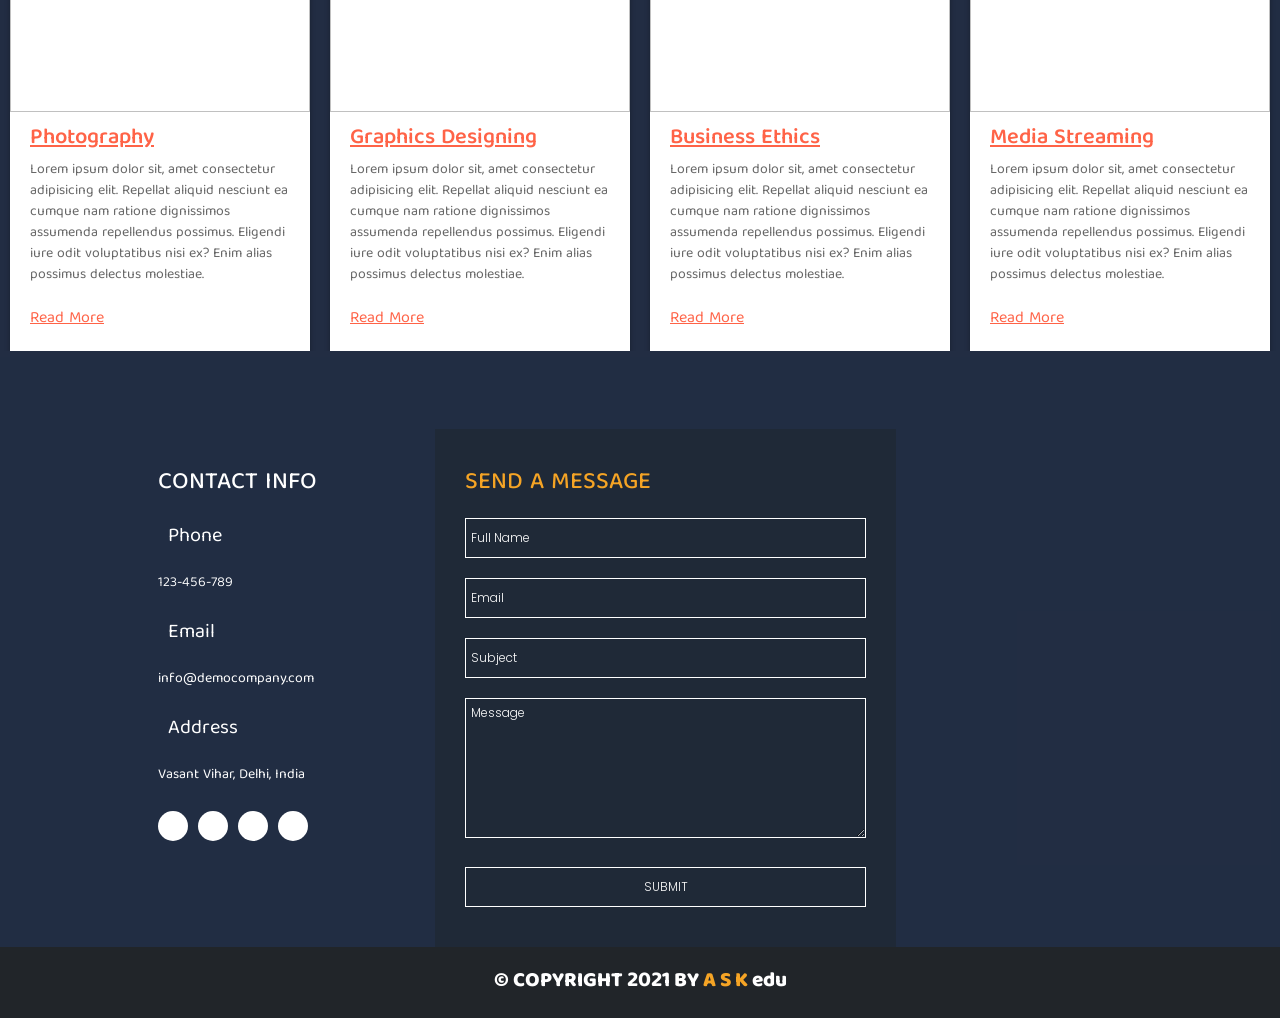
==== commit f7f05671: "added changes to welcome page" ====
--- a/index.html
+++ b/index.html
@@ -52,10 +52,9 @@
     <section id="home">
         <div class="img">
             <img
-                src="https://images.unsplash.com/photo-1528459105426-b9548367069b?ixid=MnwxMjA3fDB8MHxzZWFyY2h8MTEyfHxiYWNrZ3JvdW5kfGVufDB8fDB8fA%3D%3D&ixlib=rb-1.2.1&auto=format&fit=crop&w=500&q=60">
+                src="https://images.pexels.com/photos/3826676/pexels-photo-3826676.jpeg?auto=compress&cs=tinysrgb&dpr=2&h=650&w=940">
         </div>
         <div class="content lead px-3">
-            <h1 class="content-h1 display-2"><span>WELCOME</span></h1>
             <button type="submit" class="content submit-button"><a href="#features">DISCOVER MORE</a></button>
         </div>
     </section>
@@ -152,7 +151,8 @@
         </section>
     </section>
     <section id="course">
-        <h2 class="text-white text-center display-2 py-2" style="padding-top: 101px !important;"><span>Our</span> Courses</h2>
+        <h2 class="text-white text-center display-2 py-2" style="padding-top: 101px !important;"><span>Our</span>
+            Courses</h2>
         <div class="post-container owl-carousel">
 
             <div class="post">
@@ -288,4 +288,4 @@
     <script src="index.js"></script>
 </body>
 
-</html>
+</html>
--- a/style.css
+++ b/style.css
@@ -66,8 +66,6 @@
 .img {
     background-size: cover;
     background-color: rgba(22, 34, 57, 0.95);
-    background-size: cover;
-    opacity: 0.1;
     background-attachment: scroll;
     z-index: 1;
 }
@@ -108,6 +106,7 @@
 #home .submit-button{
     position: relative;
     left: -46px;
+    bottom: -264px;
 }
 
 #home .submit-button a{
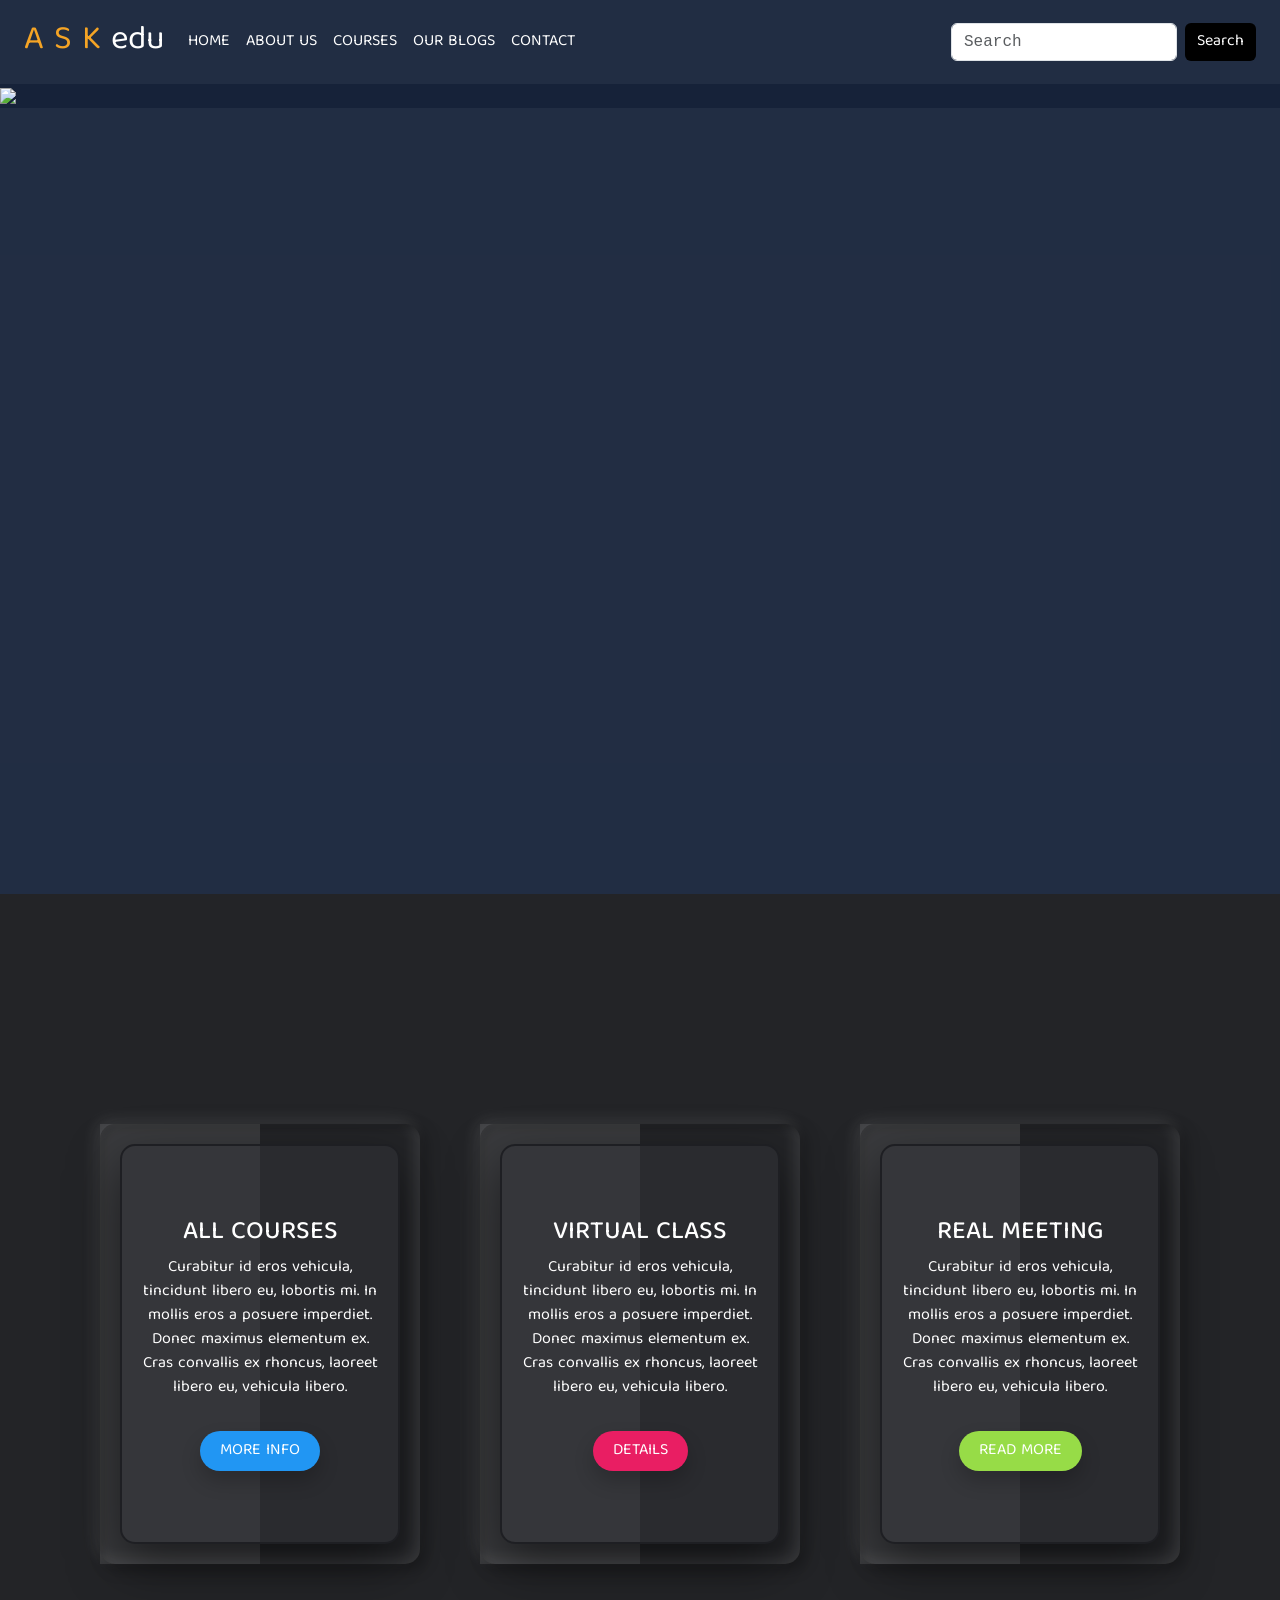
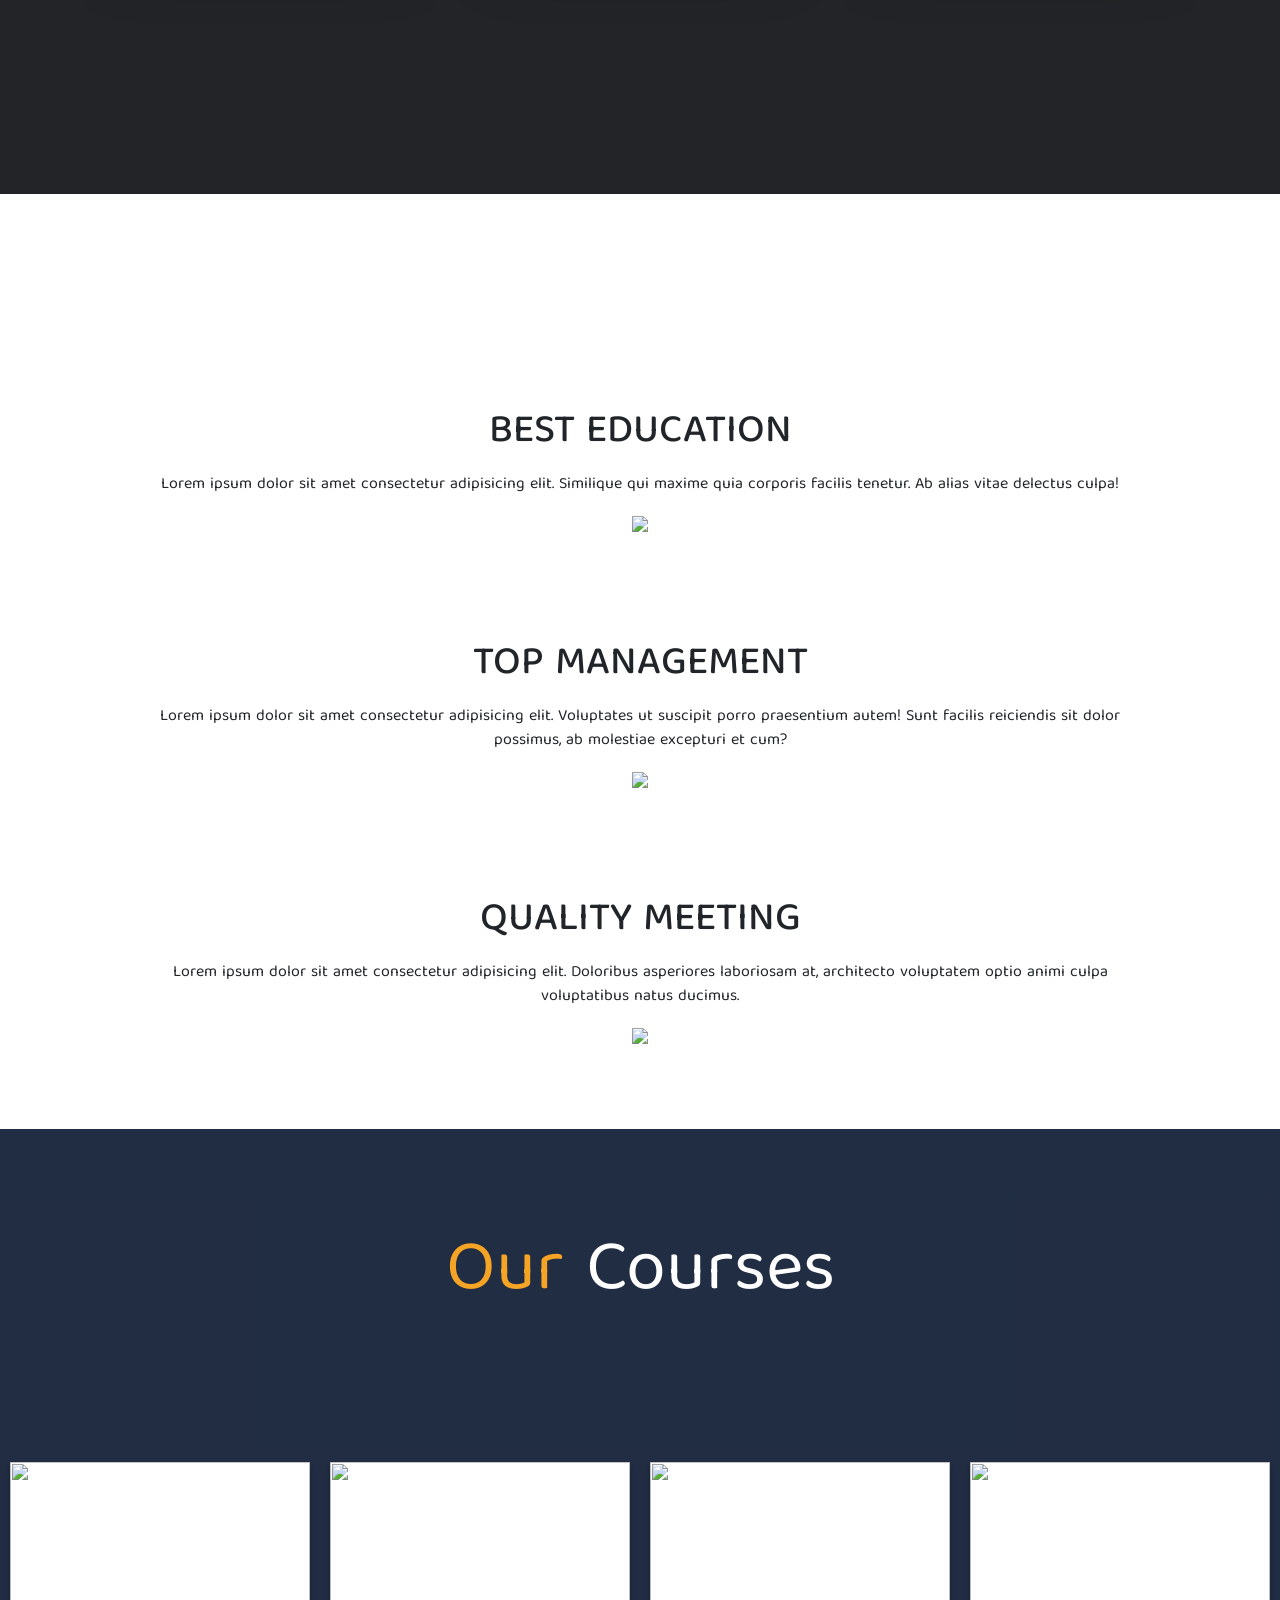
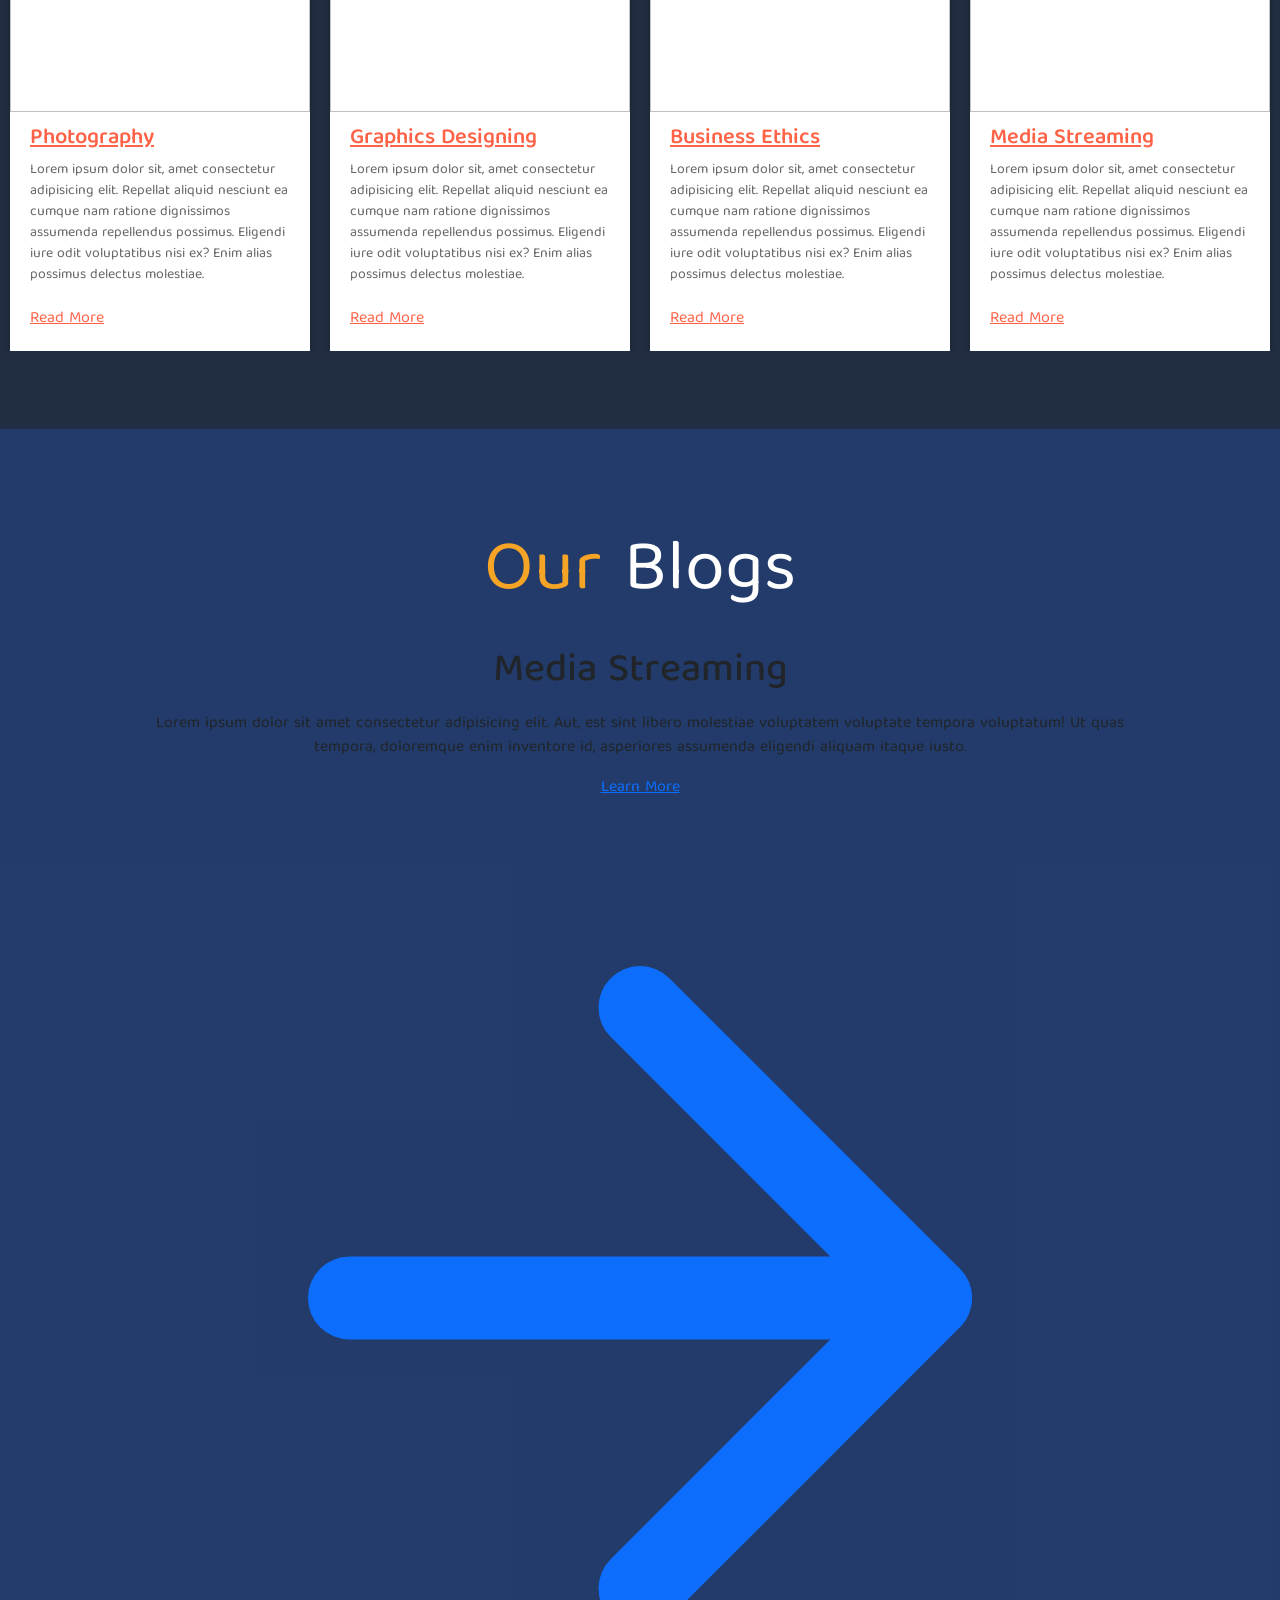
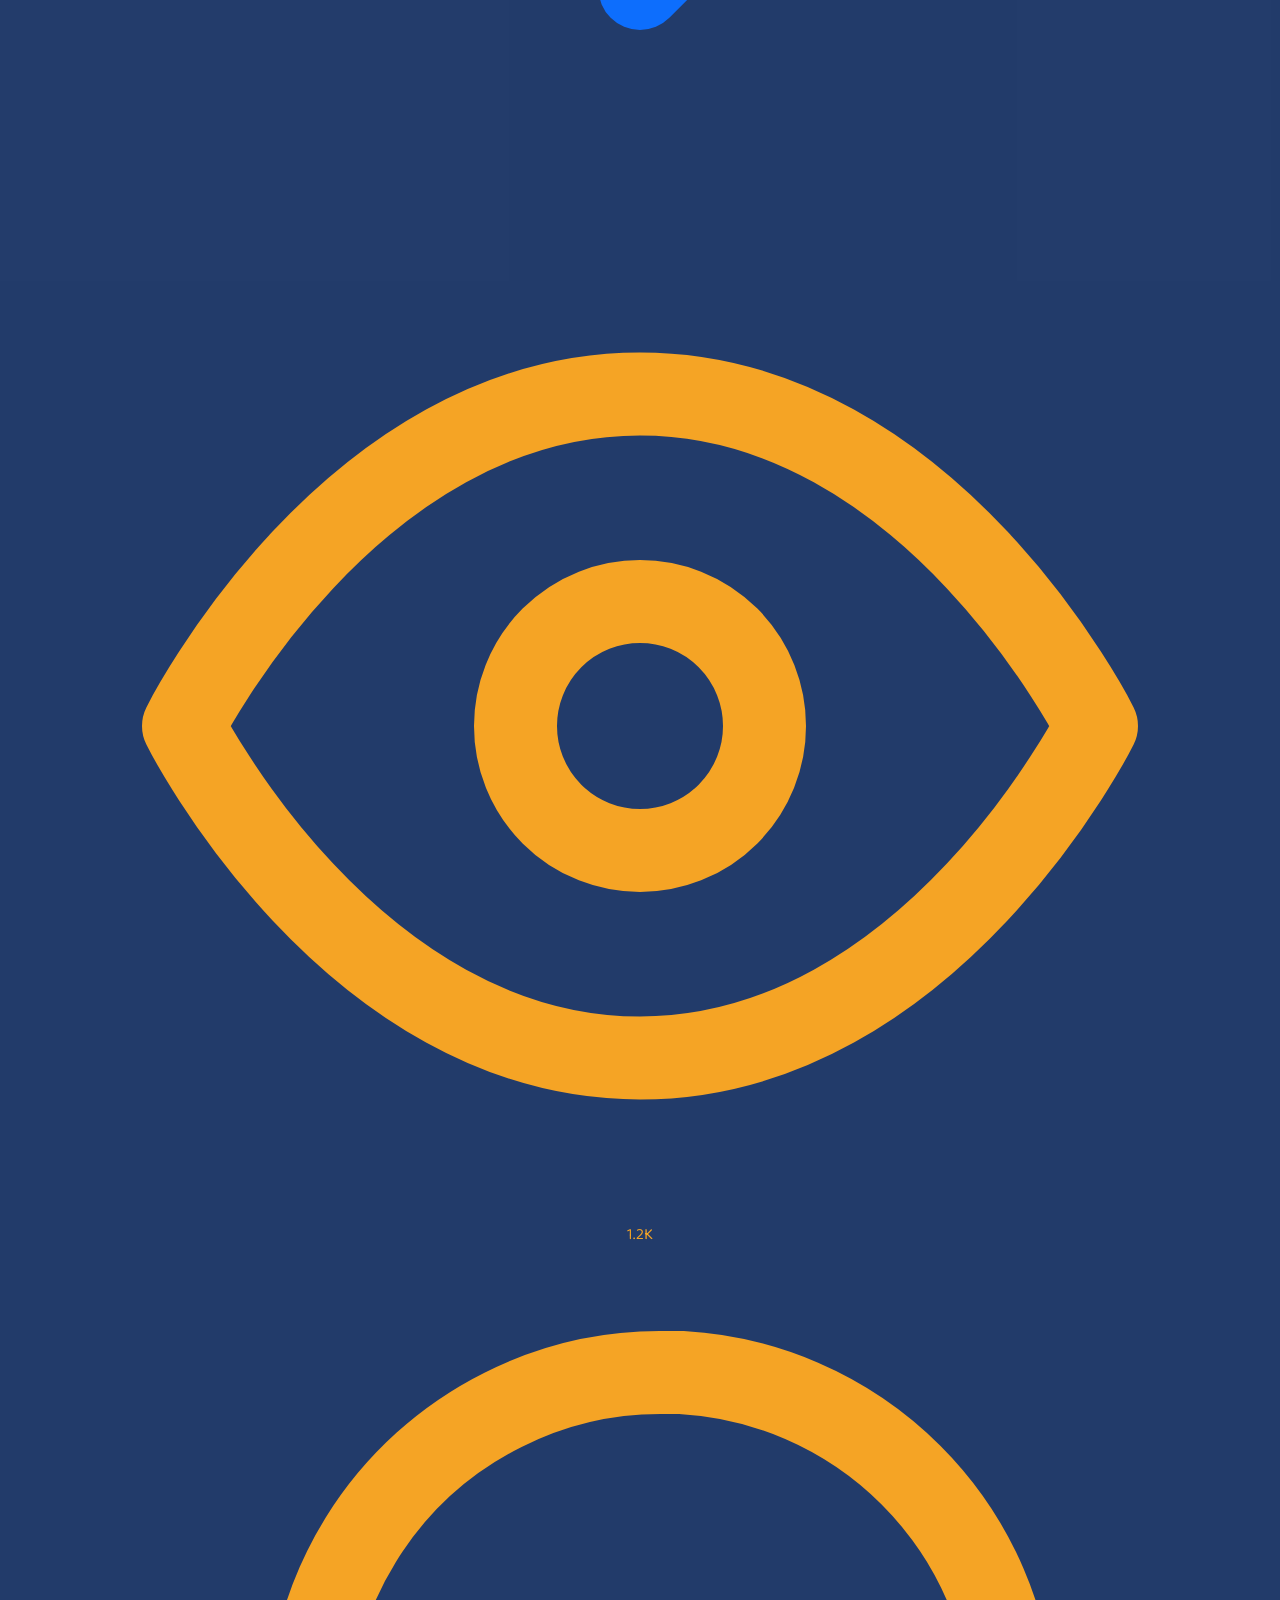
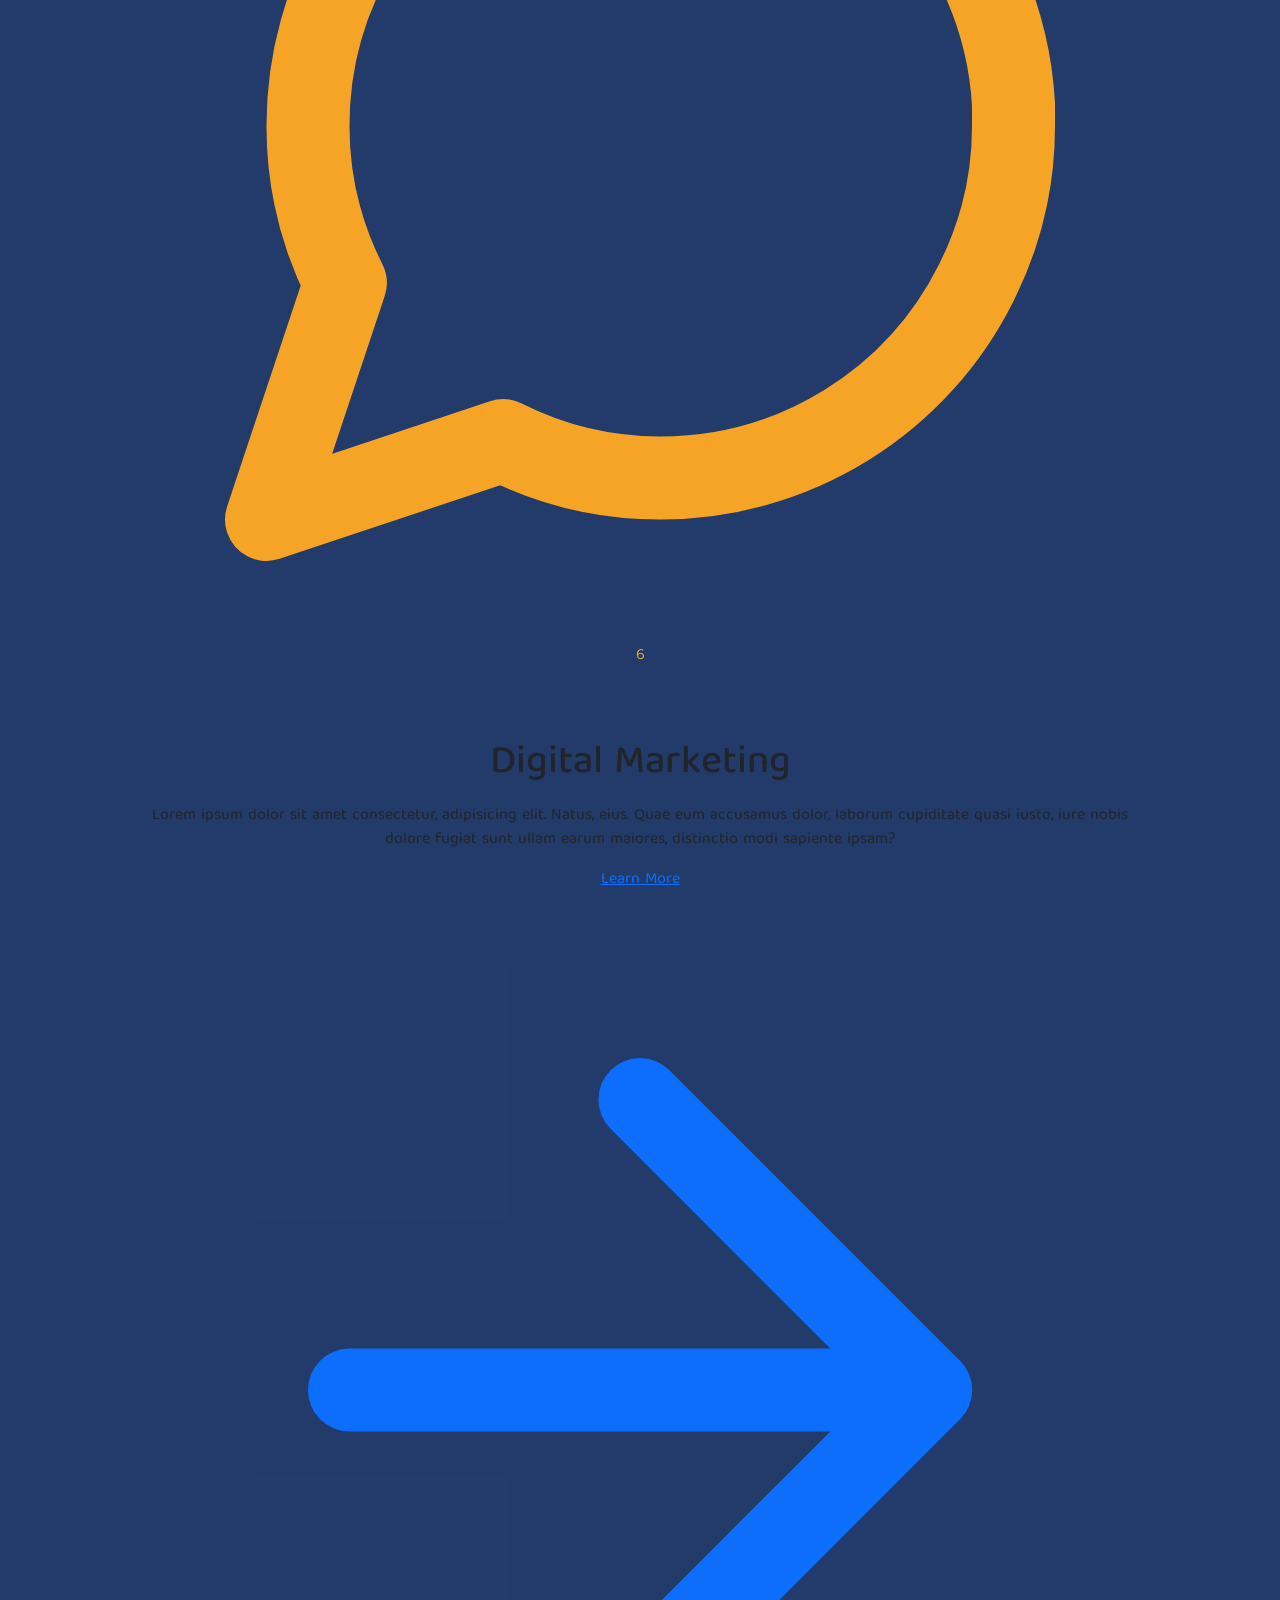
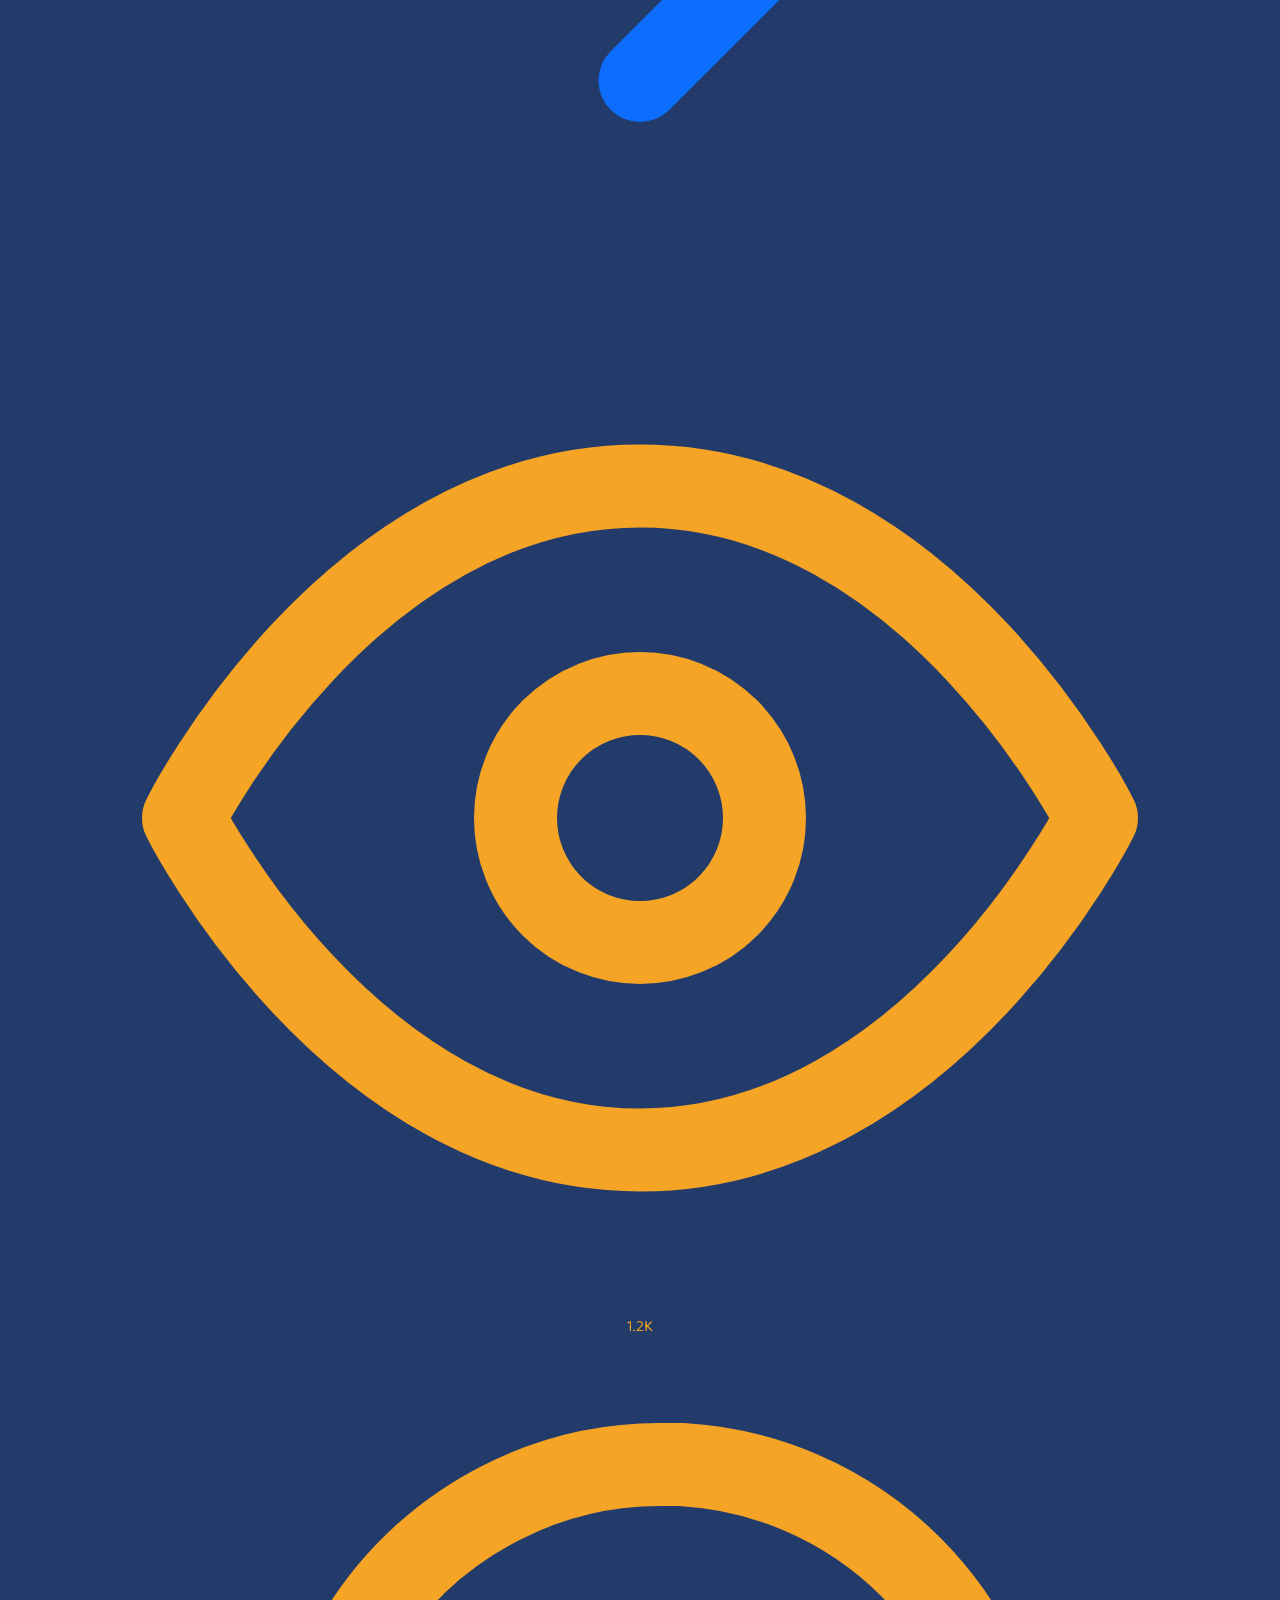
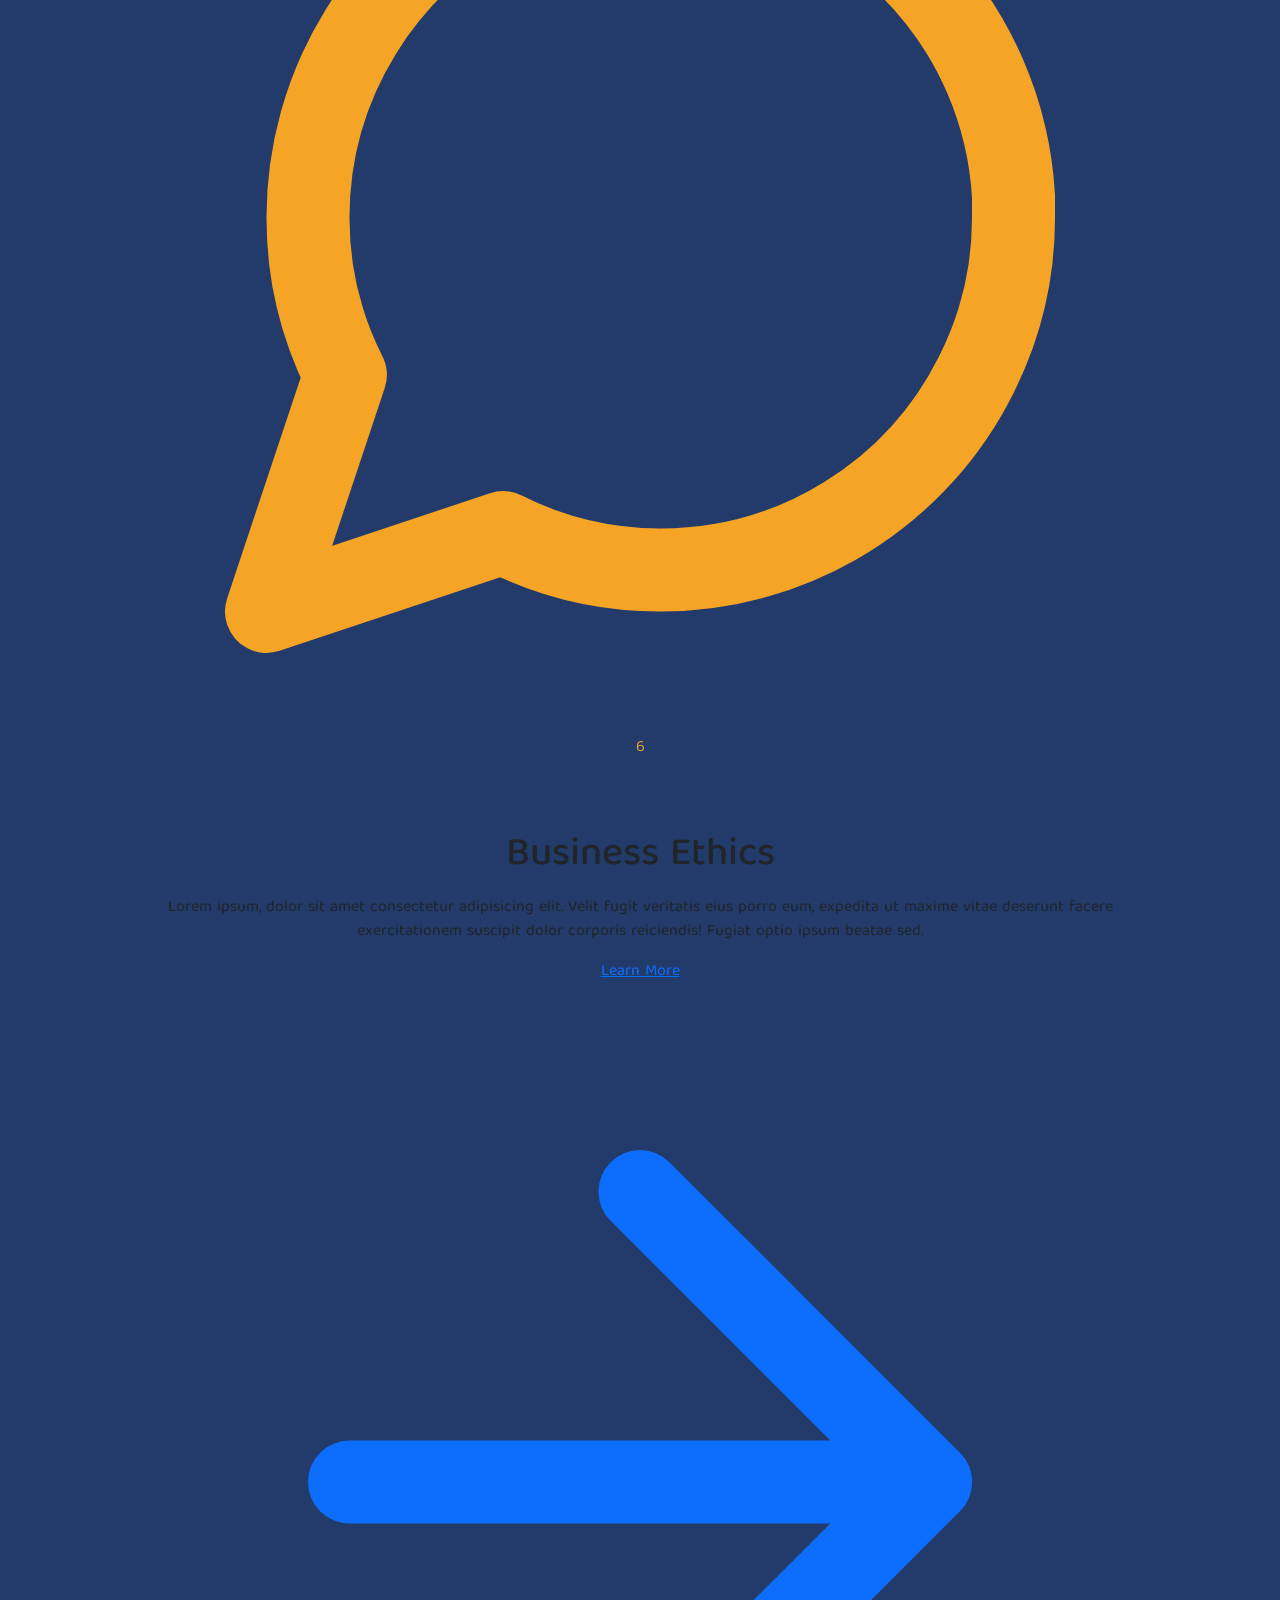
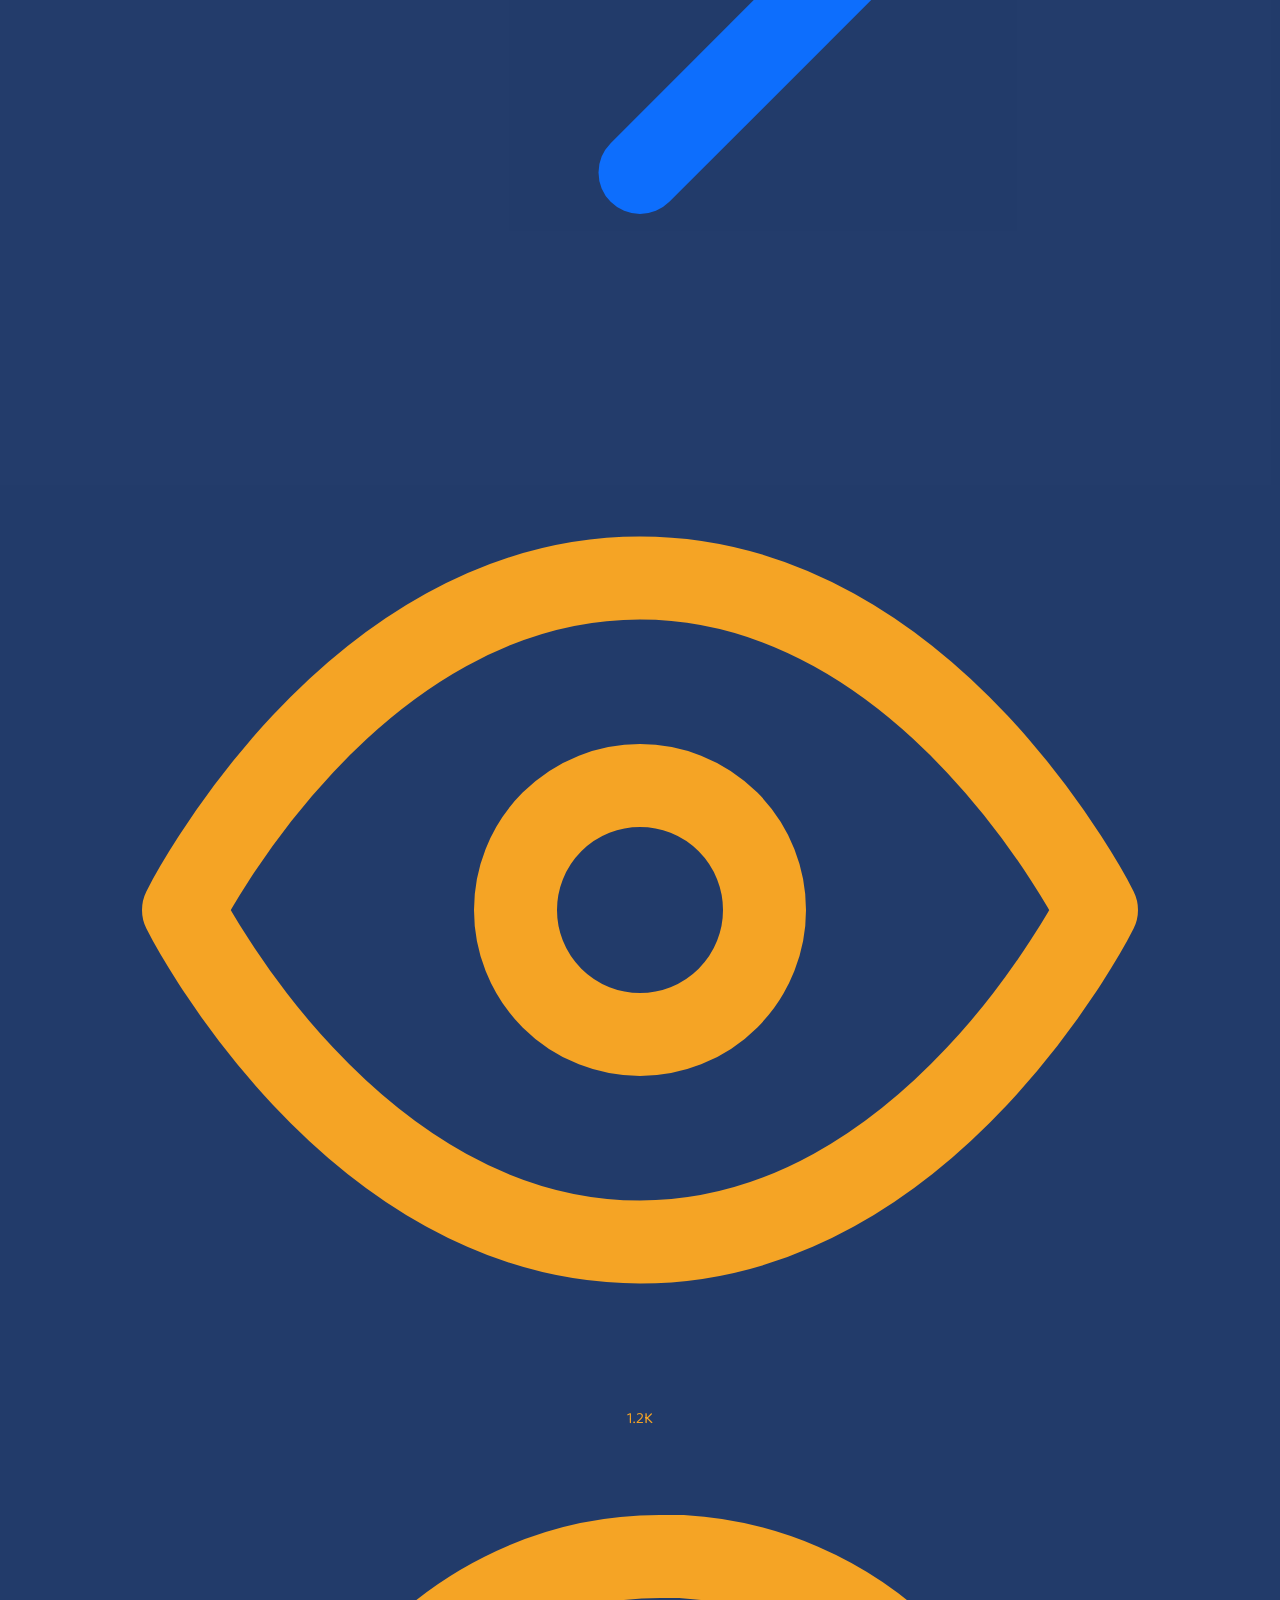
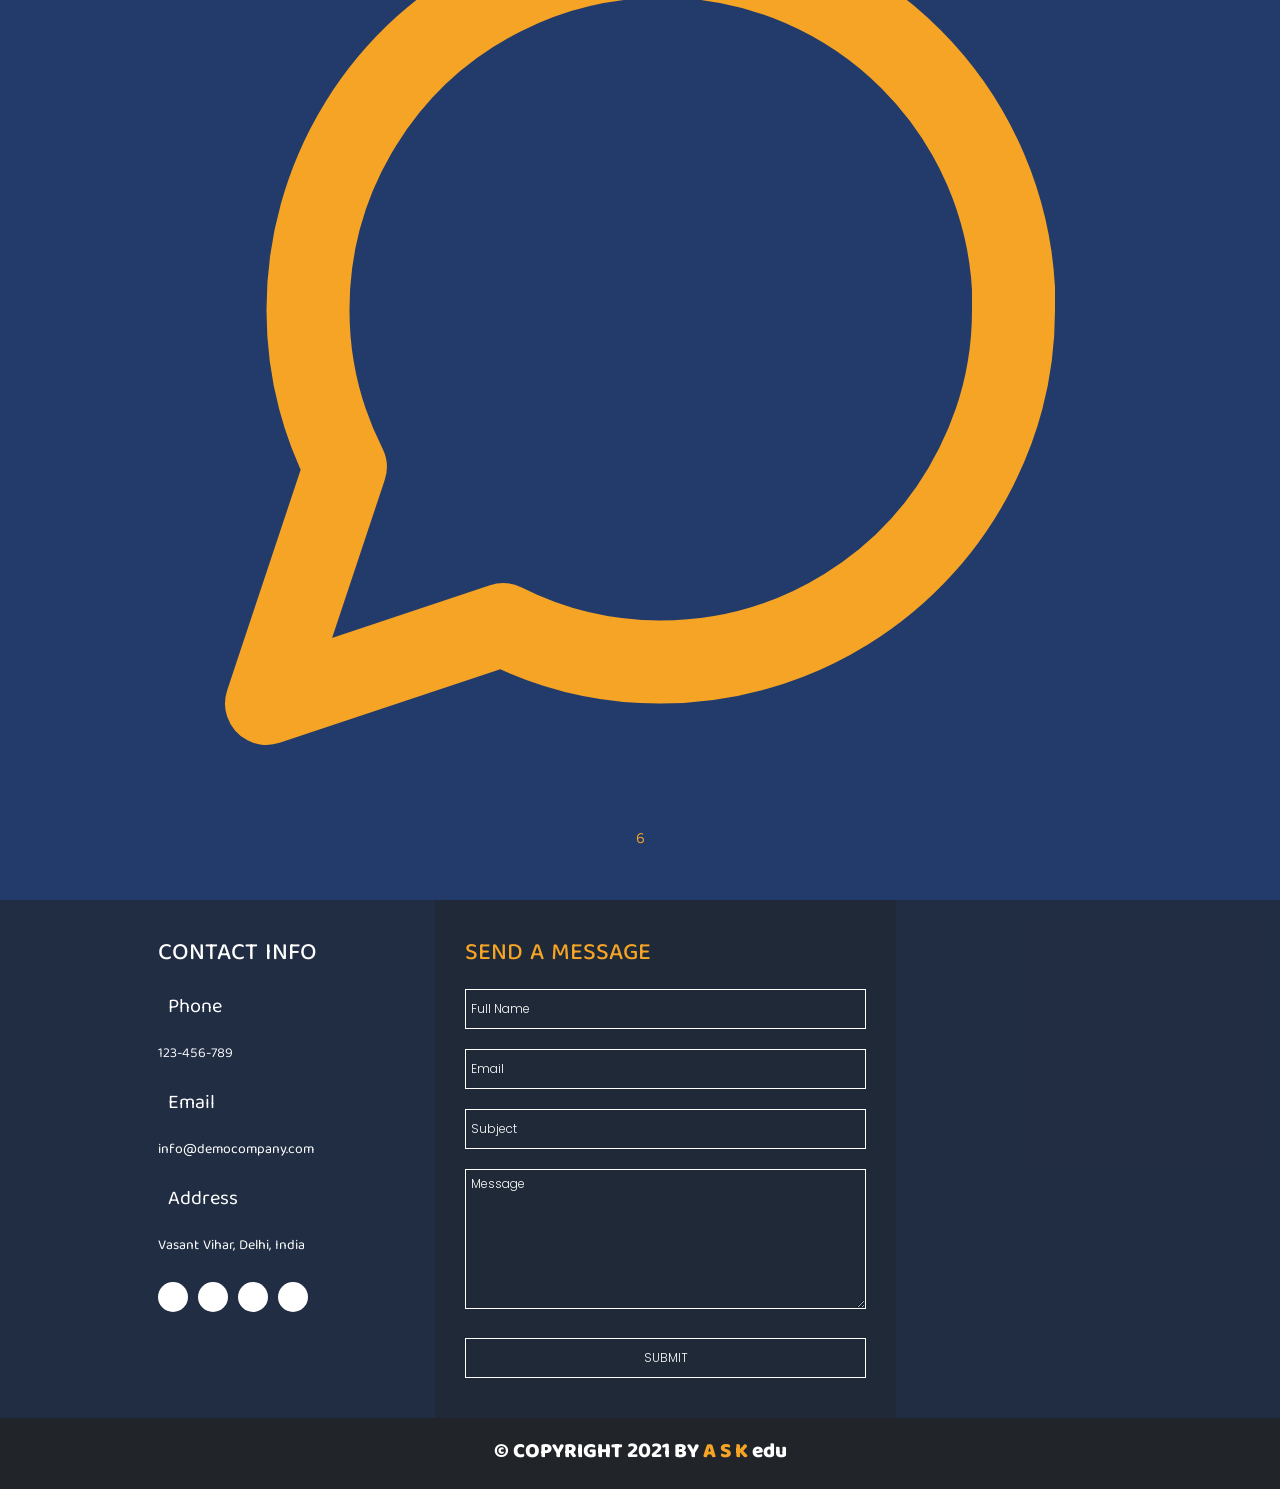
==== commit d7c38db6: "commit from kalyan" ====
--- a/index.html
+++ b/index.html
@@ -38,6 +38,9 @@
                         <a class="nav-link active" aria-current="page" href="#course">COURSES</a>
                     </li>
                     <li class="nav-item">
+                        <a class="nav-link active" aria-current="page" href="#blog">OUR BLOGS</a>
+                    </li>
+                    <li class="nav-item">
                         <a class="nav-link active" aria-current="page" href="#contact">CONTACT</a>
                     </li>
                 </ul>
@@ -48,7 +51,6 @@
             </div>
         </div>
     </nav>
-
     <section id="home">
         <div class="img">
             <img
@@ -232,7 +234,115 @@
             </div>
         </div>
     </section>
-
+    <section class="text-gray-600 body-font" id="blog">
+            <h1 class="text-white display-2 text-center" style="padding-top: 101px !important;"><span>Our </span>Blogs</h1>
+            <div class="container px-5 py-24 mx-auto">
+                <div class="flex flex-wrap -m-4">
+                    <div class="p-4 lg:w-1/3">
+                        <div
+                            class="h-full bg-gray-100 bg-opacity-75 px-8 pt-16 pb-24 rounded-lg overflow-hidden text-center relative">
+                            <h1 class="title-font sm:text-2xl text-xl font-medium text-gray-900 mb-3">Media Streaming</h1>
+                            <p class="leading-relaxed mb-3">Lorem ipsum dolor sit amet consectetur adipisicing elit. Aut, est
+                                sint libero molestiae voluptatem voluptate tempora voluptatum! Ut quas tempora, doloremque enim
+                                inventore id, asperiores assumenda eligendi aliquam itaque iusto.</p>
+                            <a class="text-indigo-500 inline-flex items-center">Learn More
+                                <svg class="w-4 h-4 ml-2" viewBox="0 0 24 24" stroke="currentColor" stroke-width="2" fill="none"
+                                    stroke-linecap="round" stroke-linejoin="round">
+                                    <path d="M5 12h14"></path>
+                                    <path d="M12 5l7 7-7 7"></path>
+                                </svg>
+                            </a>
+                            <div class="text-center mt-2 leading-none flex justify-center absolute bottom-0 left-0 w-full py-4">
+                                <span
+                                    class="text-gray-400 mr-3 inline-flex items-center leading-none text-sm pr-3 py-1 border-r-2 border-gray-200">
+                                    <svg class="w-4 h-4 mr-1" stroke="currentColor" stroke-width="2" fill="none"
+                                        stroke-linecap="round" stroke-linejoin="round" viewBox="0 0 24 24">
+                                        <path d="M1 12s4-8 11-8 11 8 11 8-4 8-11 8-11-8-11-8z"></path>
+                                        <circle cx="12" cy="12" r="3"></circle>
+                                    </svg>1.2K
+                                </span>
+                                <span class="text-gray-400 inline-flex items-center leading-none text-sm">
+                                    <svg class="w-4 h-4 mr-1" stroke="currentColor" stroke-width="2" fill="none"
+                                        stroke-linecap="round" stroke-linejoin="round" viewBox="0 0 24 24">
+                                        <path
+                                            d="M21 11.5a8.38 8.38 0 01-.9 3.8 8.5 8.5 0 01-7.6 4.7 8.38 8.38 0 01-3.8-.9L3 21l1.9-5.7a8.38 8.38 0 01-.9-3.8 8.5 8.5 0 014.7-7.6 8.38 8.38 0 013.8-.9h.5a8.48 8.48 0 018 8v.5z">
+                                        </path>
+                                    </svg>6
+                                </span>
+                            </div>
+                        </div>
+                    </div>
+                    <div class="p-4 lg:w-1/3">
+                        <div
+                            class="h-full bg-gray-100 bg-opacity-75 px-8 pt-16 pb-24 rounded-lg overflow-hidden text-center relative">
+                            <h1 class="title-font sm:text-2xl text-xl font-medium text-gray-900 mb-3">Digital Marketing</h1>
+                            <p class="leading-relaxed mb-3">Lorem ipsum dolor sit amet consectetur, adipisicing elit. Natus,
+                                eius. Quae eum accusamus dolor, laborum cupiditate quasi iusto, iure nobis dolore fugiat sunt
+                                ullam earum maiores, distinctio modi sapiente ipsam?</p>
+                            <a class="text-indigo-500 inline-flex items-center">Learn More
+                                <svg class="w-4 h-4 ml-2" viewBox="0 0 24 24" stroke="currentColor" stroke-width="2" fill="none"
+                                    stroke-linecap="round" stroke-linejoin="round">
+                                    <path d="M5 12h14"></path>
+                                    <path d="M12 5l7 7-7 7"></path>
+                                </svg>
+                            </a>
+                            <div class="text-center mt-2 leading-none flex justify-center absolute bottom-0 left-0 w-full py-4">
+                                <span
+                                    class="text-gray-400 mr-3 inline-flex items-center leading-none text-sm pr-3 py-1 border-r-2 border-gray-200">
+                                    <svg class="w-4 h-4 mr-1" stroke="currentColor" stroke-width="2" fill="none"
+                                        stroke-linecap="round" stroke-linejoin="round" viewBox="0 0 24 24">
+                                        <path d="M1 12s4-8 11-8 11 8 11 8-4 8-11 8-11-8-11-8z"></path>
+                                        <circle cx="12" cy="12" r="3"></circle>
+                                    </svg>1.2K
+                                </span>
+                                <span class="text-gray-400 inline-flex items-center leading-none text-sm">
+                                    <svg class="w-4 h-4 mr-1" stroke="currentColor" stroke-width="2" fill="none"
+                                        stroke-linecap="round" stroke-linejoin="round" viewBox="0 0 24 24">
+                                        <path
+                                            d="M21 11.5a8.38 8.38 0 01-.9 3.8 8.5 8.5 0 01-7.6 4.7 8.38 8.38 0 01-3.8-.9L3 21l1.9-5.7a8.38 8.38 0 01-.9-3.8 8.5 8.5 0 014.7-7.6 8.38 8.38 0 013.8-.9h.5a8.48 8.48 0 018 8v.5z">
+                                        </path>
+                                    </svg>6
+                                </span>
+                            </div>
+                        </div>
+                    </div>
+                    <div class="p-4 lg:w-1/3">
+                        <div
+                            class="h-full bg-gray-100 bg-opacity-75 px-8 pt-16 pb-24 rounded-lg overflow-hidden text-center relative">
+                            <h1 class="title-font sm:text-2xl text-xl font-medium text-gray-900 mb-3">Business Ethics</h1>
+                            <p class="leading-relaxed mb-3">Lorem ipsum, dolor sit amet consectetur adipisicing elit. Velit
+                                fugit veritatis eius porro eum, expedita ut maxime vitae deserunt facere exercitationem suscipit
+                                dolor corporis reiciendis! Fugiat optio ipsum beatae sed.</p>
+                            <a class="text-indigo-500 inline-flex items-center">Learn More
+                                <svg class="w-4 h-4 ml-2" viewBox="0 0 24 24" stroke="currentColor" stroke-width="2" fill="none"
+                                    stroke-linecap="round" stroke-linejoin="round">
+                                    <path d="M5 12h14"></path>
+                                    <path d="M12 5l7 7-7 7"></path>
+                                </svg>
+                            </a>
+                            <div class="text-center mt-2 leading-none flex justify-center absolute bottom-0 left-0 w-full py-4">
+                                <span
+                                    class="text-gray-400 mr-3 inline-flex items-center leading-none text-sm pr-3 py-1 border-r-2 border-gray-200">
+                                    <svg class="w-4 h-4 mr-1" stroke="currentColor" stroke-width="2" fill="none"
+                                        stroke-linecap="round" stroke-linejoin="round" viewBox="0 0 24 24">
+                                        <path d="M1 12s4-8 11-8 11 8 11 8-4 8-11 8-11-8-11-8z"></path>
+                                        <circle cx="12" cy="12" r="3"></circle>
+                                    </svg>1.2K
+                                </span>
+                                <span class="text-gray-400 inline-flex items-center leading-none text-sm">
+                                    <svg class="w-4 h-4 mr-1" stroke="currentColor" stroke-width="2" fill="none"
+                                        stroke-linecap="round" stroke-linejoin="round" viewBox="0 0 24 24">
+                                        <path
+                                            d="M21 11.5a8.38 8.38 0 01-.9 3.8 8.5 8.5 0 01-7.6 4.7 8.38 8.38 0 01-3.8-.9L3 21l1.9-5.7a8.38 8.38 0 01-.9-3.8 8.5 8.5 0 014.7-7.6 8.38 8.38 0 013.8-.9h.5a8.48 8.48 0 018 8v.5z">
+                                        </path>
+                                    </svg>6
+                                </span>
+                            </div>
+                        </div>
+                    </div>
+                </div>
+            </div>
+    </section>
     <section id="contact">
         <div class="contact-wrap">
             <div class="contact-in">
--- a/style.css
+++ b/style.css
@@ -263,6 +263,10 @@
     color: #f5a425 !important;
 }
 
+#blog{
+    background-color:rgba(23, 49, 99, 0.95);
+}
+
 #course{
     background: url(https://images.unsplash.com/photo-1621947081720-86970823b77a?ixid=MnwxMjA3fDB8MHxzZWFyY2h8Mnx8Ymx1ZSUyMCUyMGJhY2tncm91bmR8ZW58MHwwfDB8fA%3D%3D&ixlib=rb-1.2.1&auto=format&fit=crop&w=500&q=60);
     min-height: 100vh;
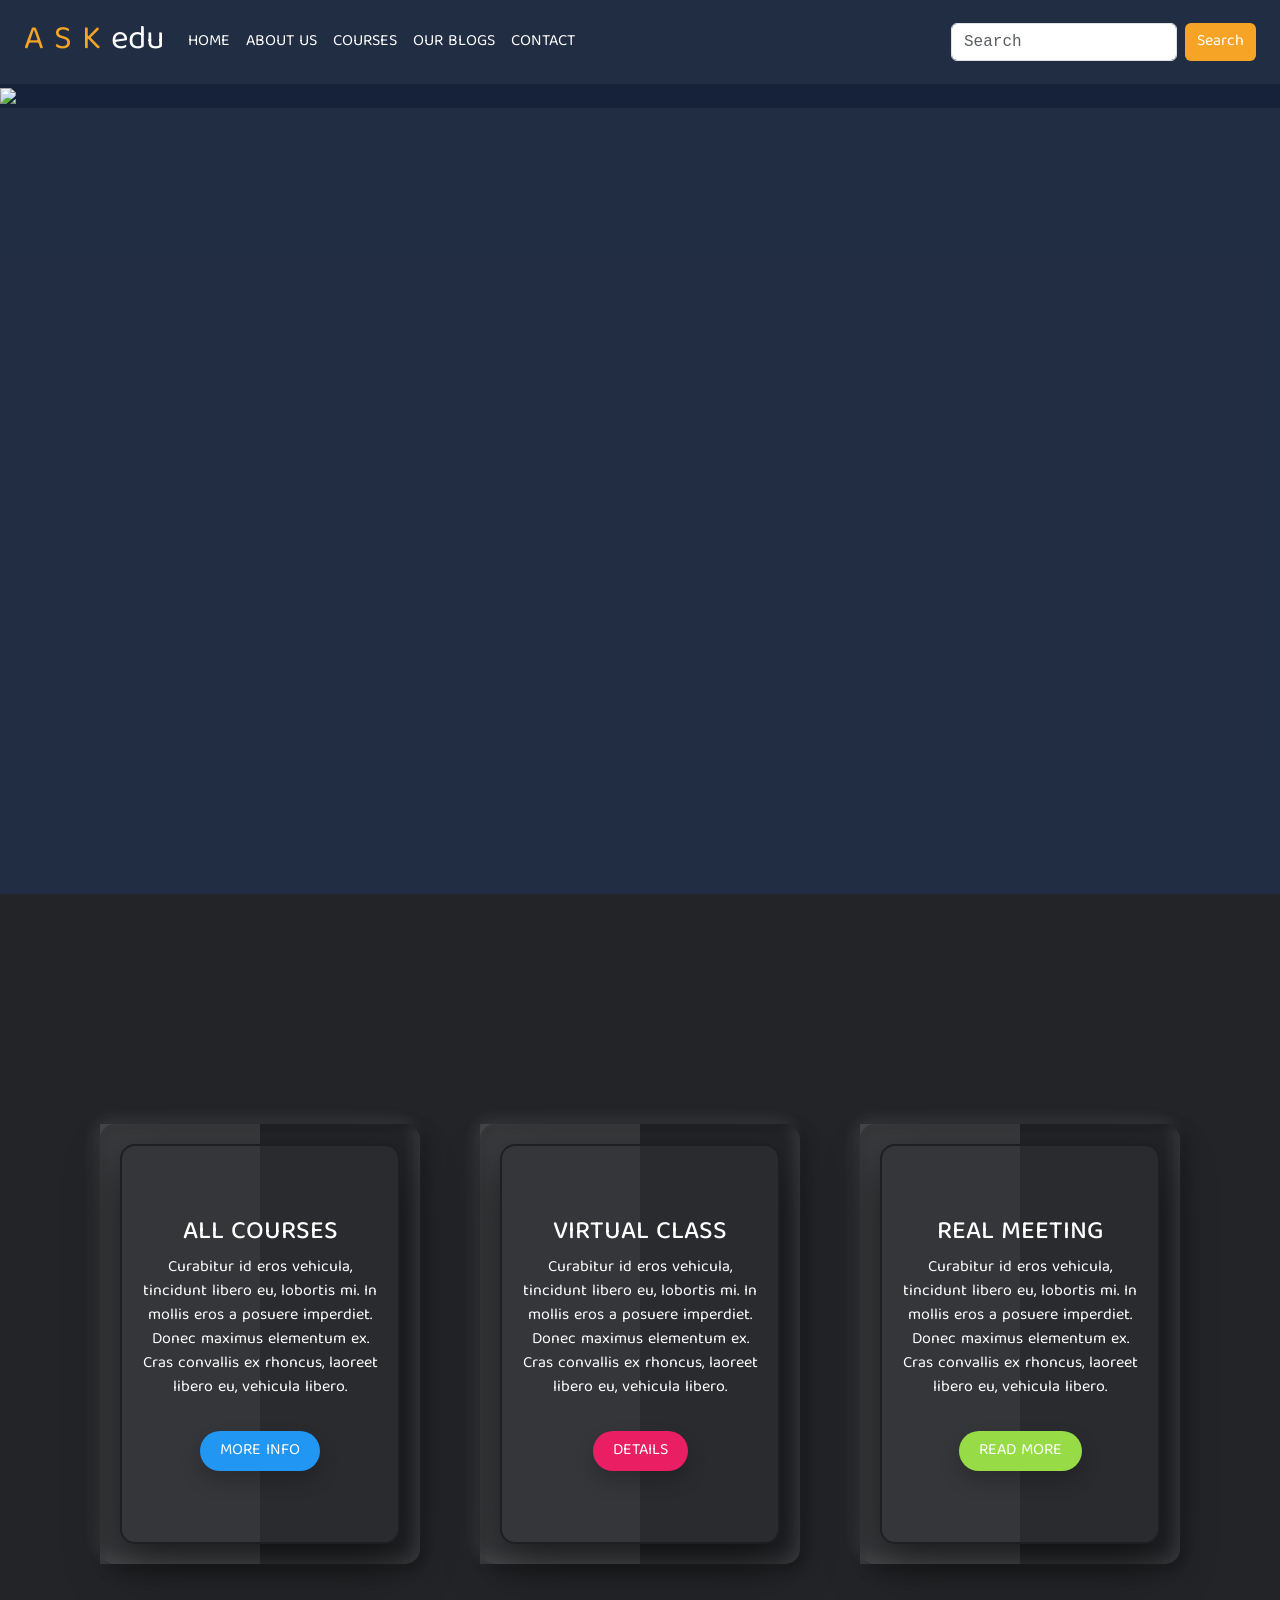
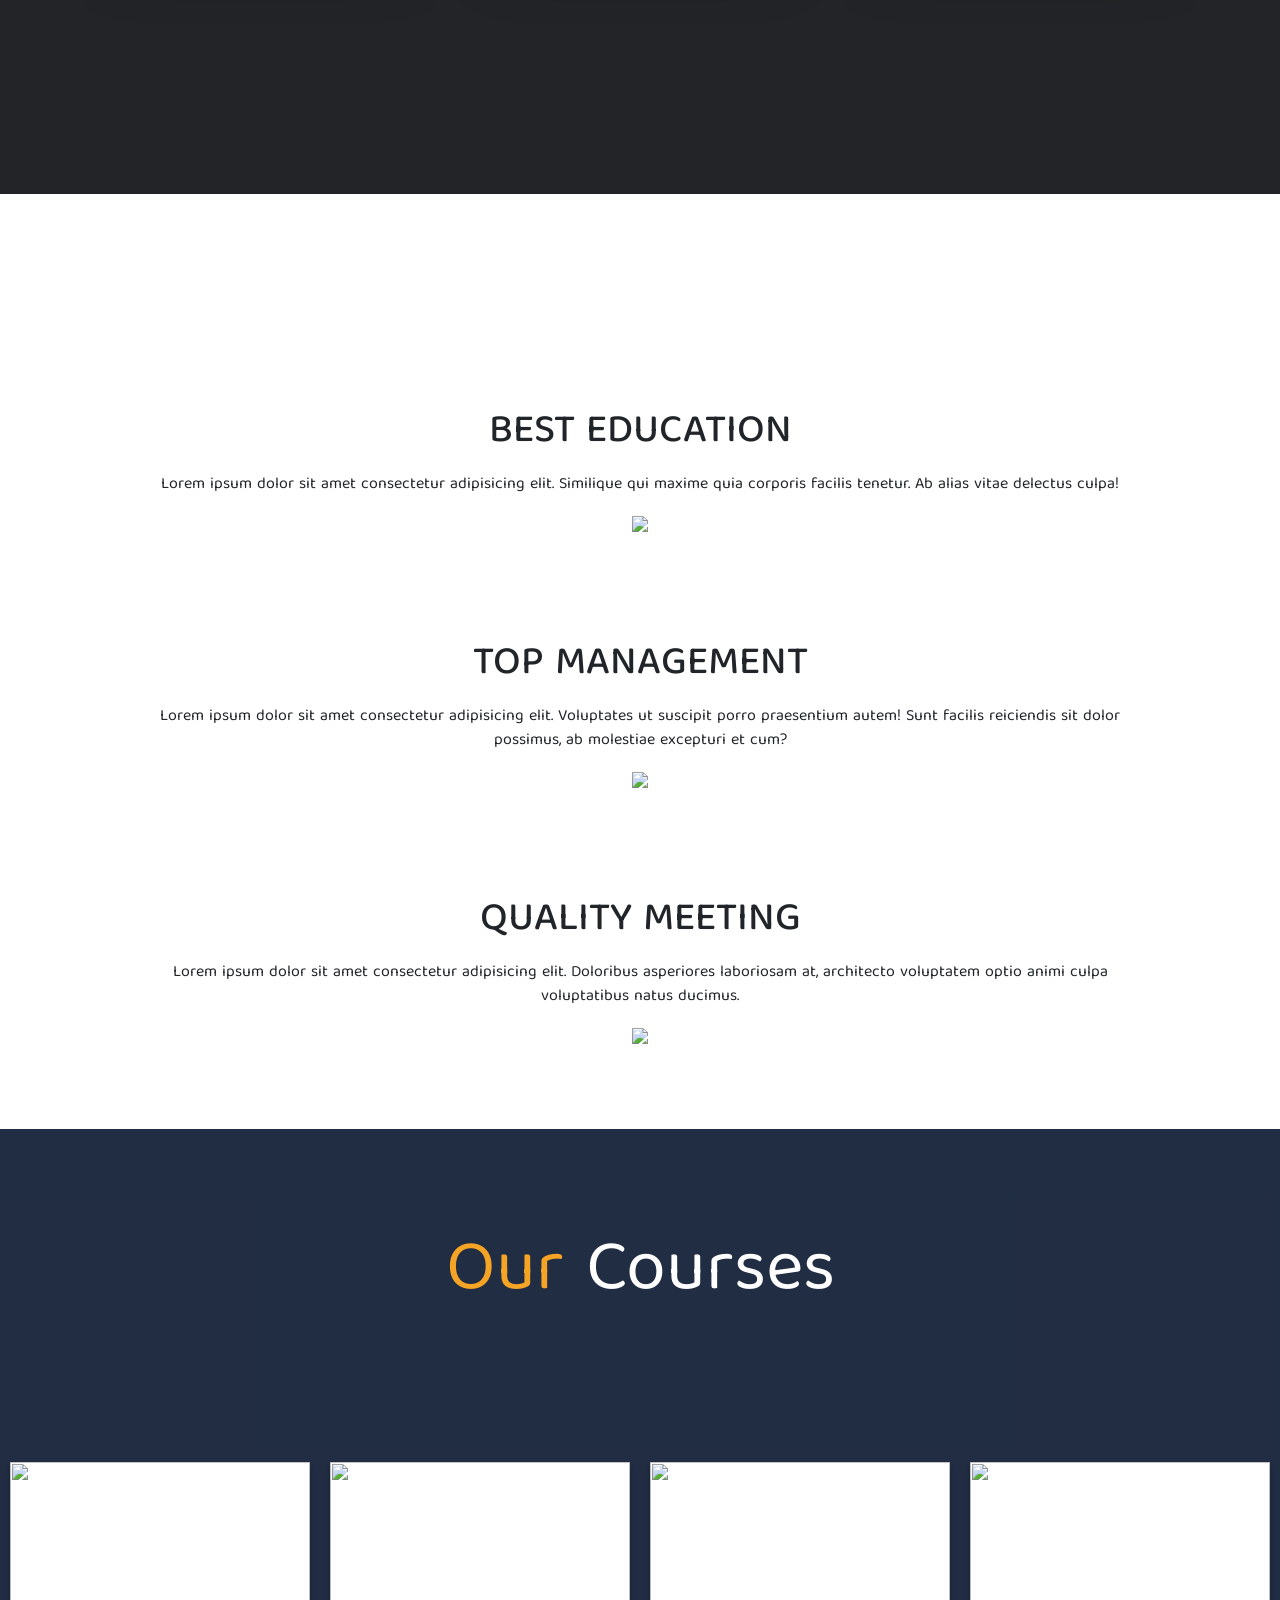
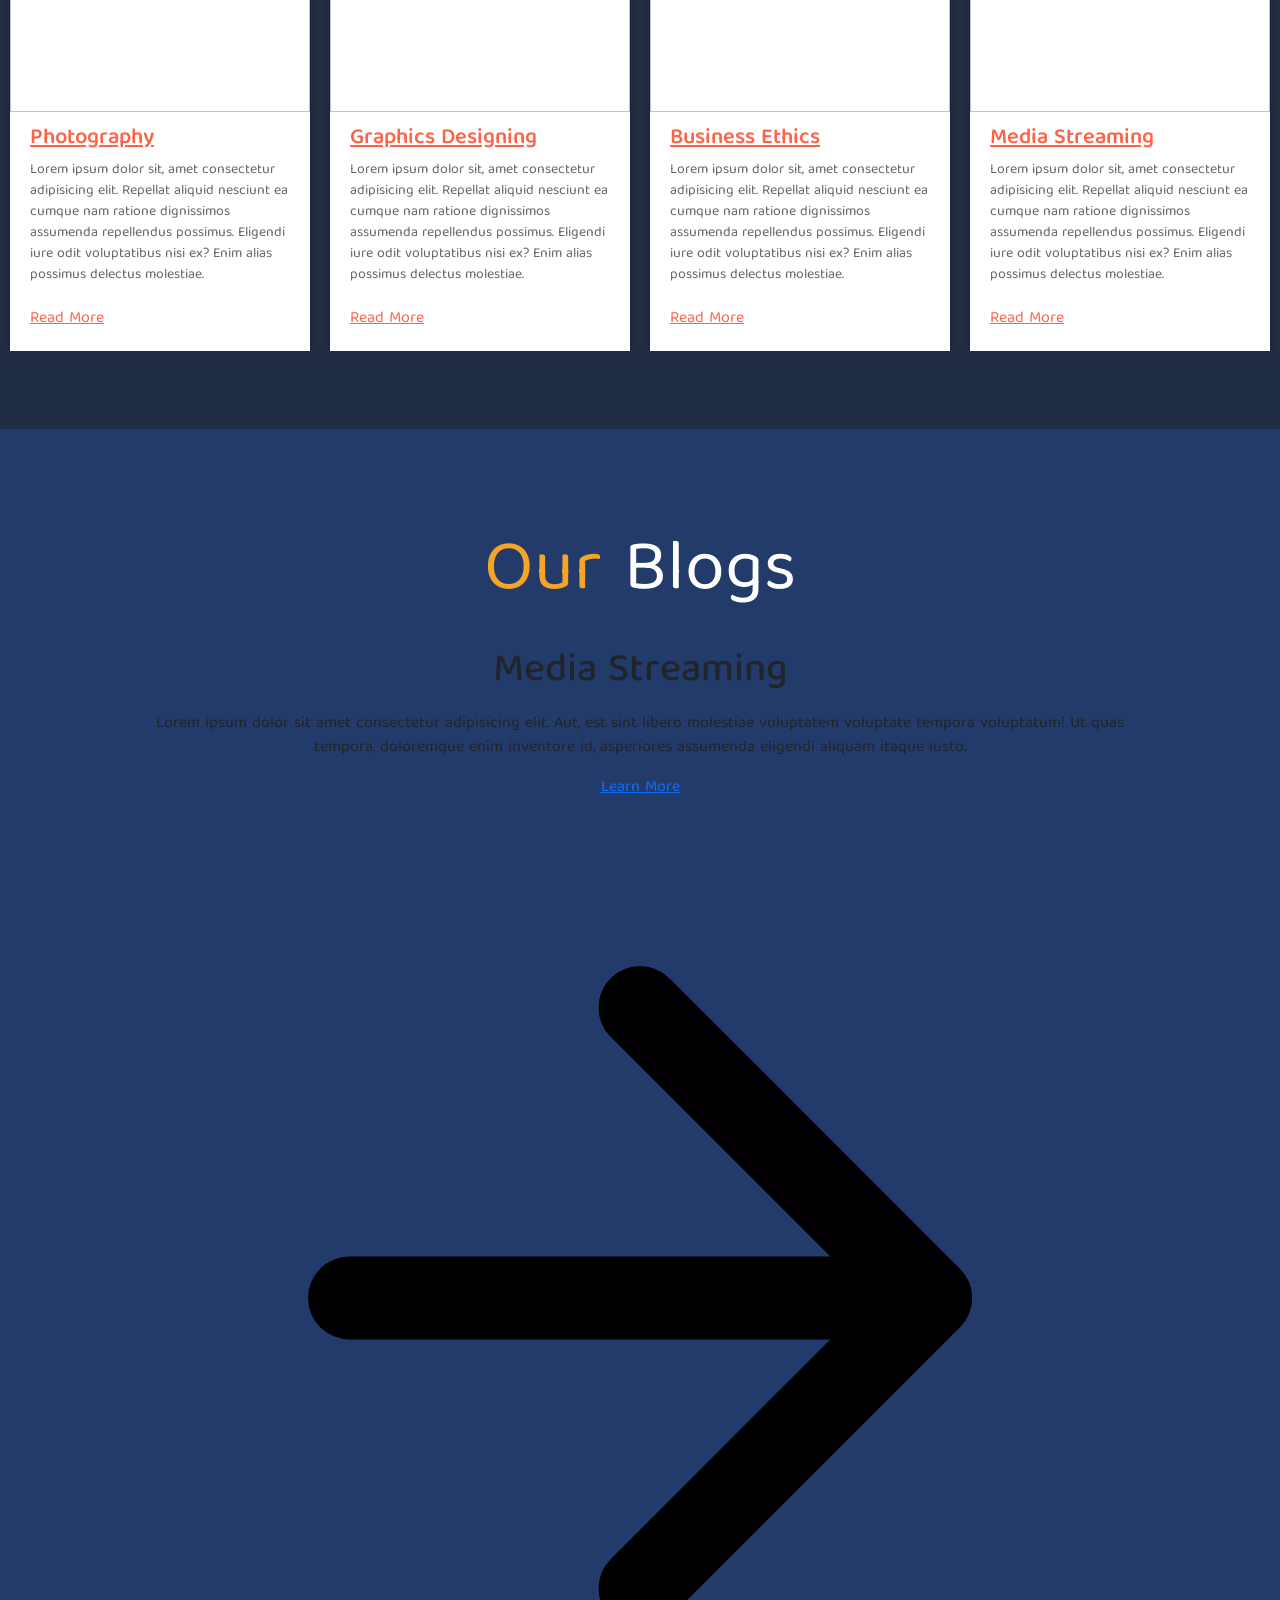
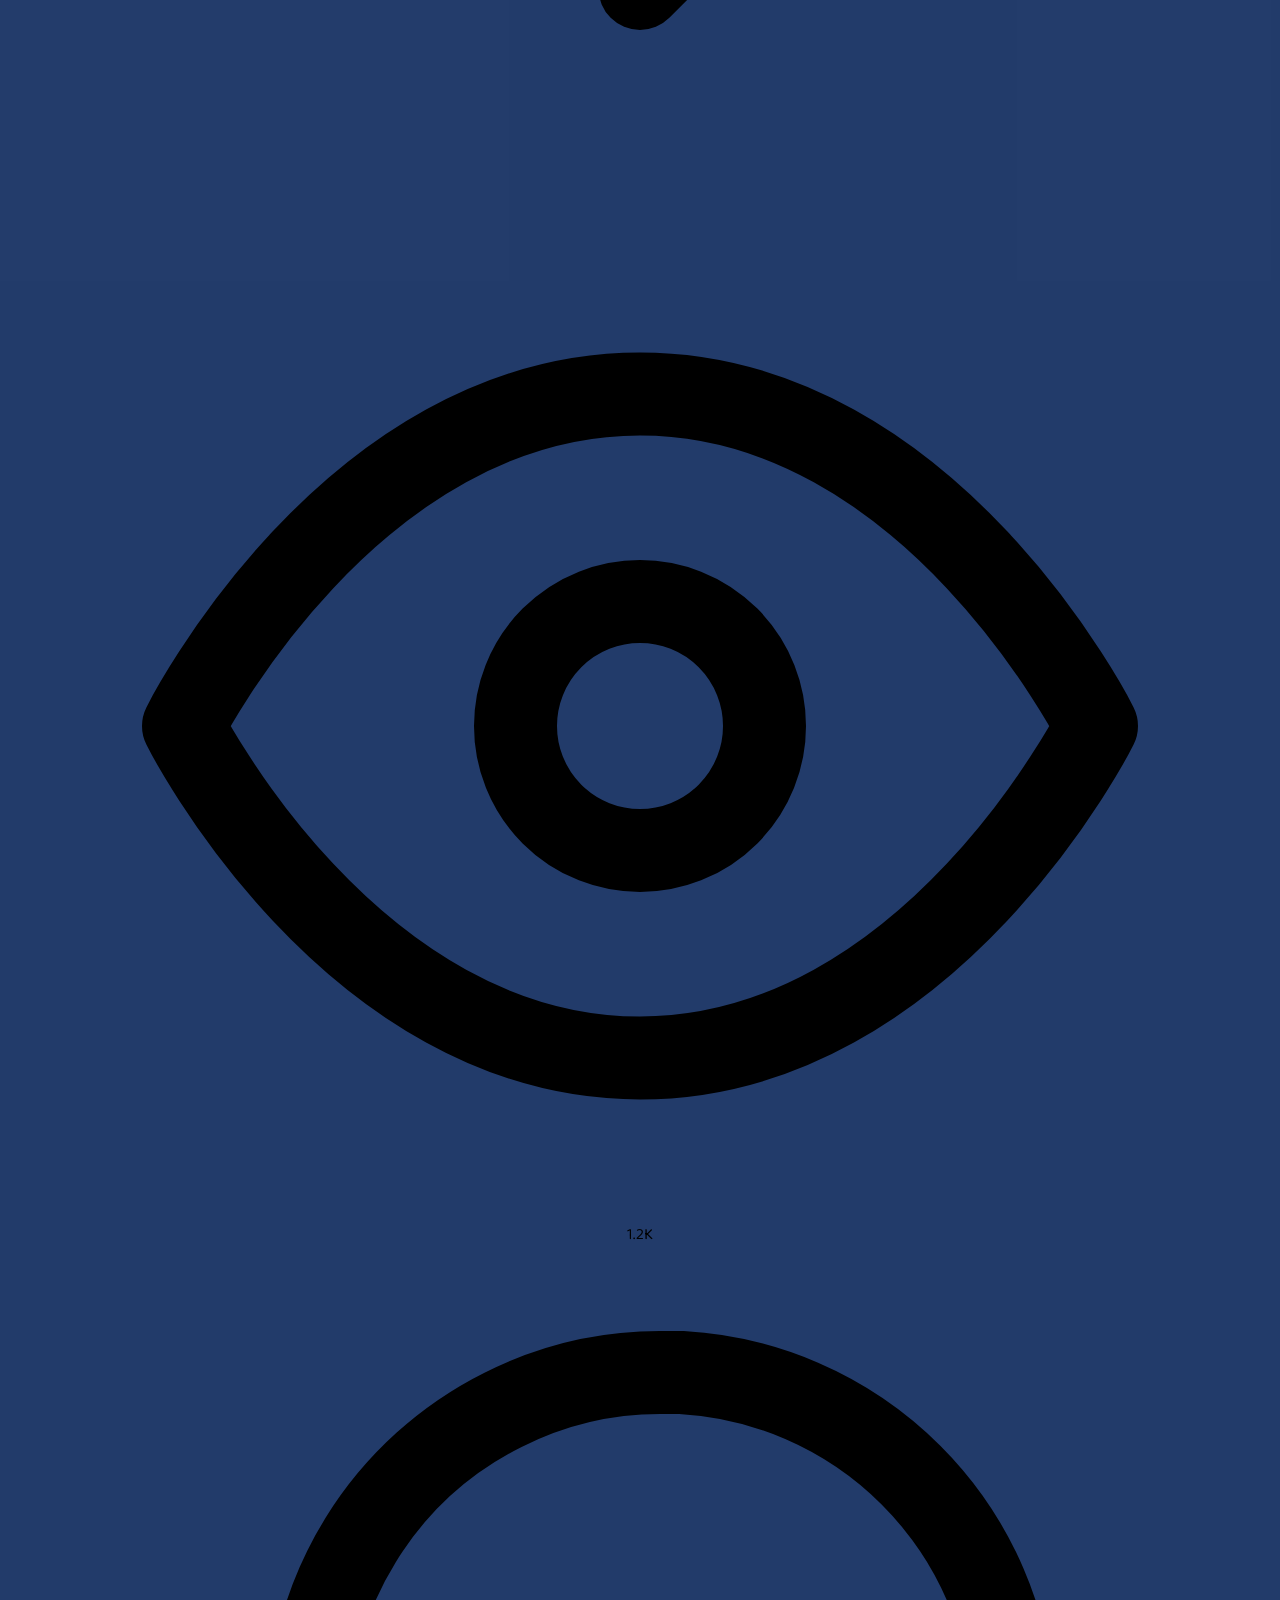
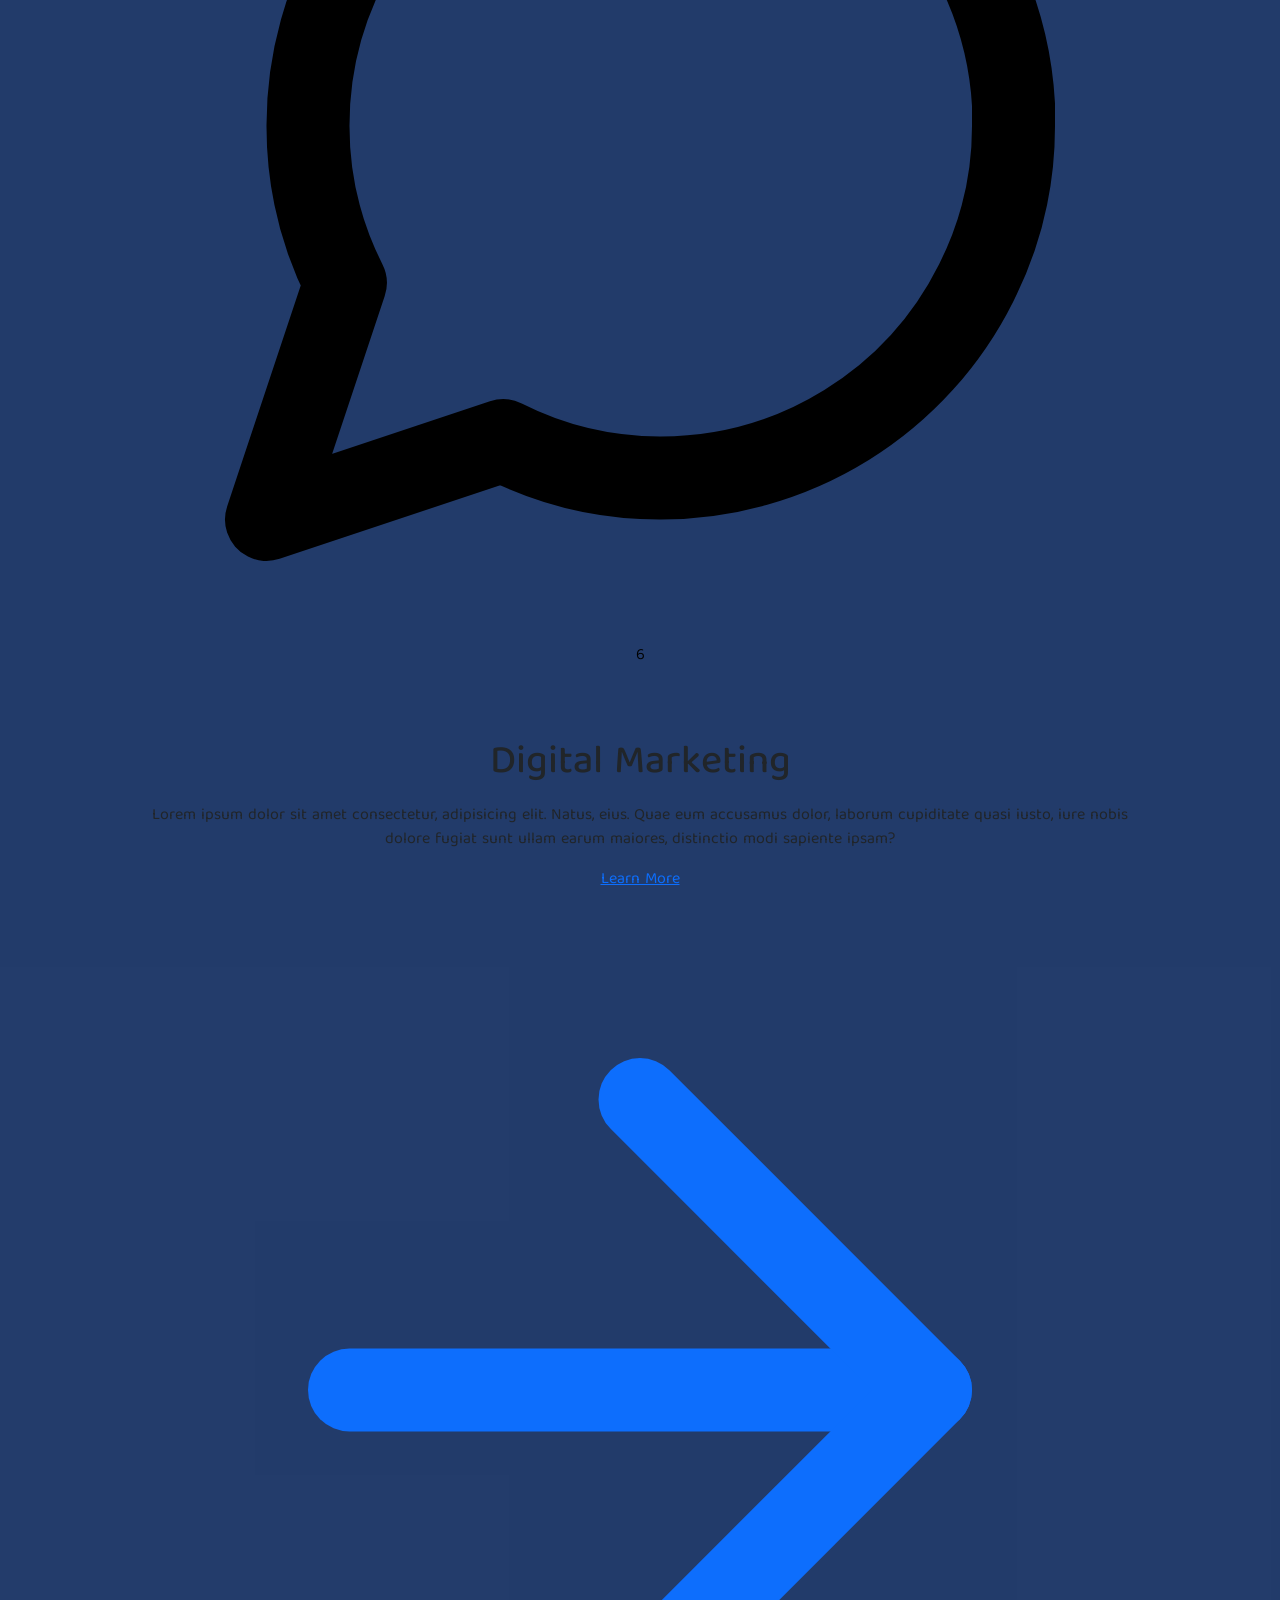
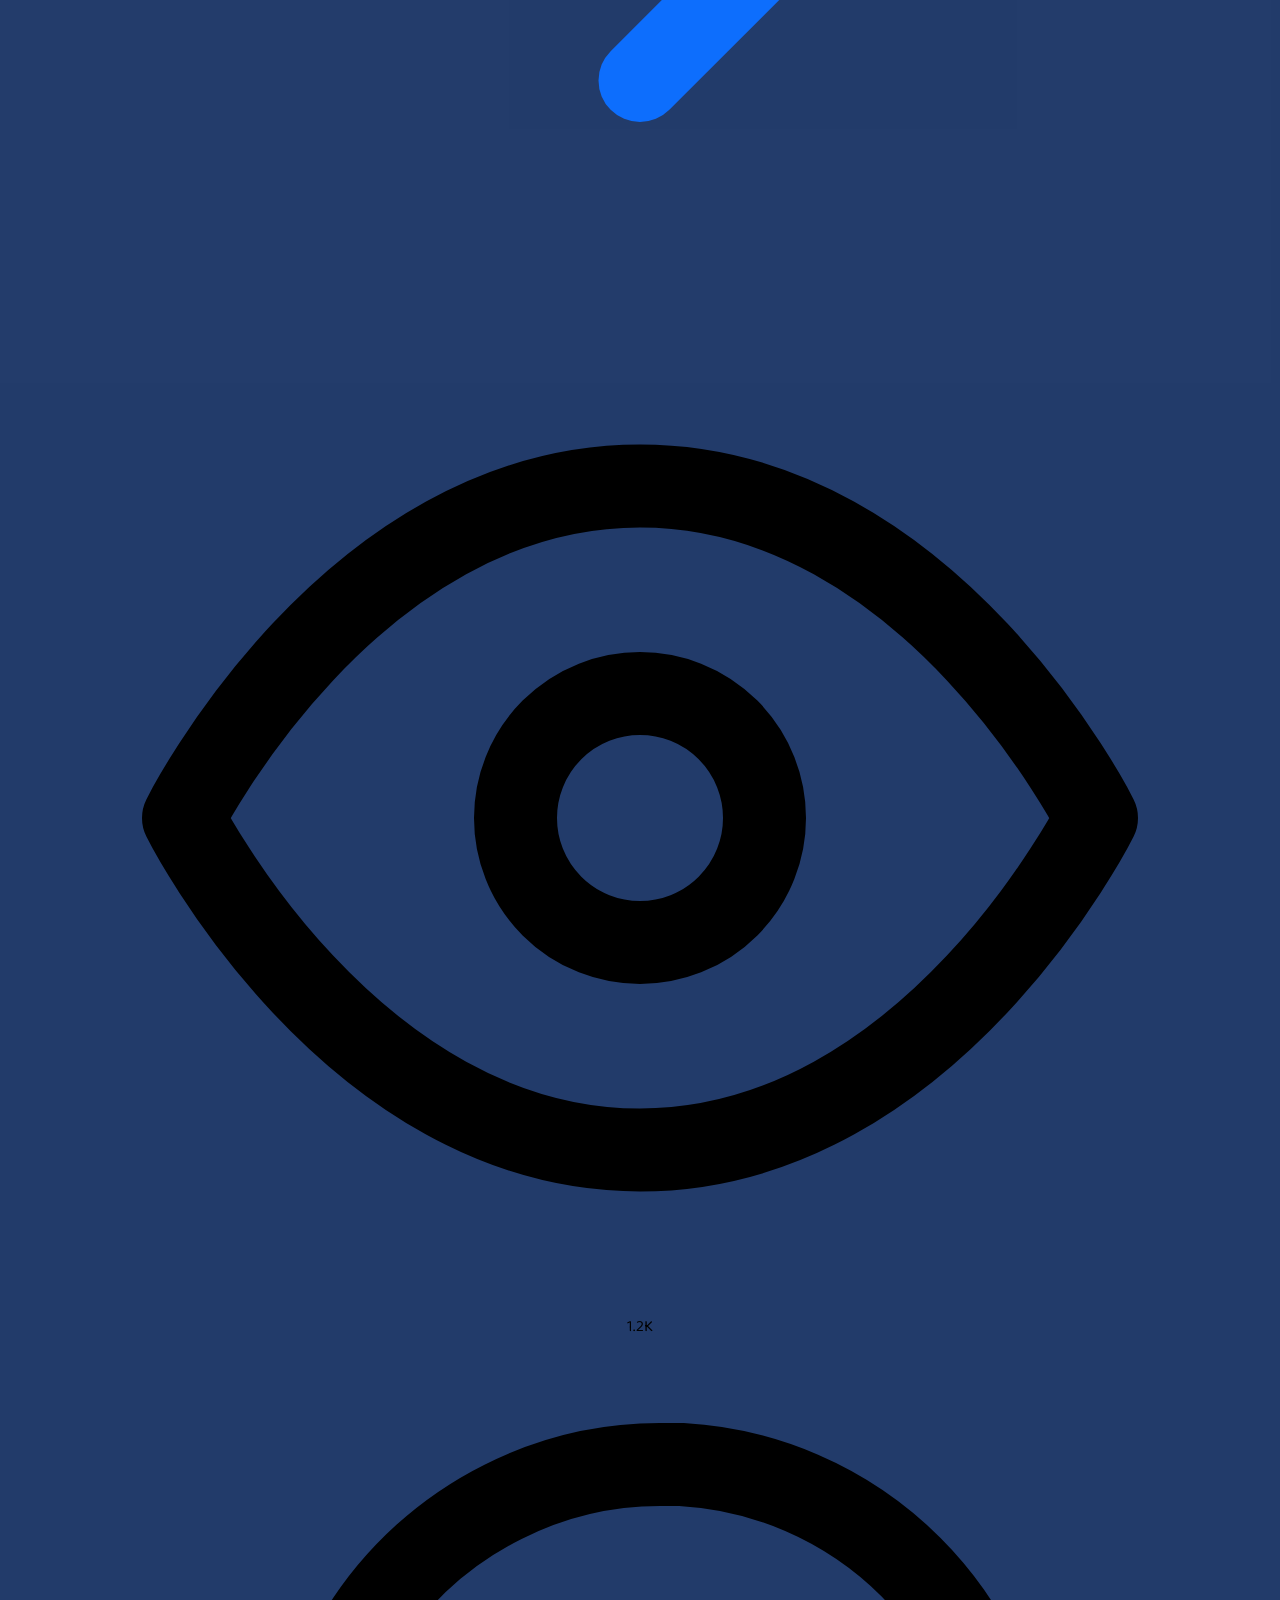
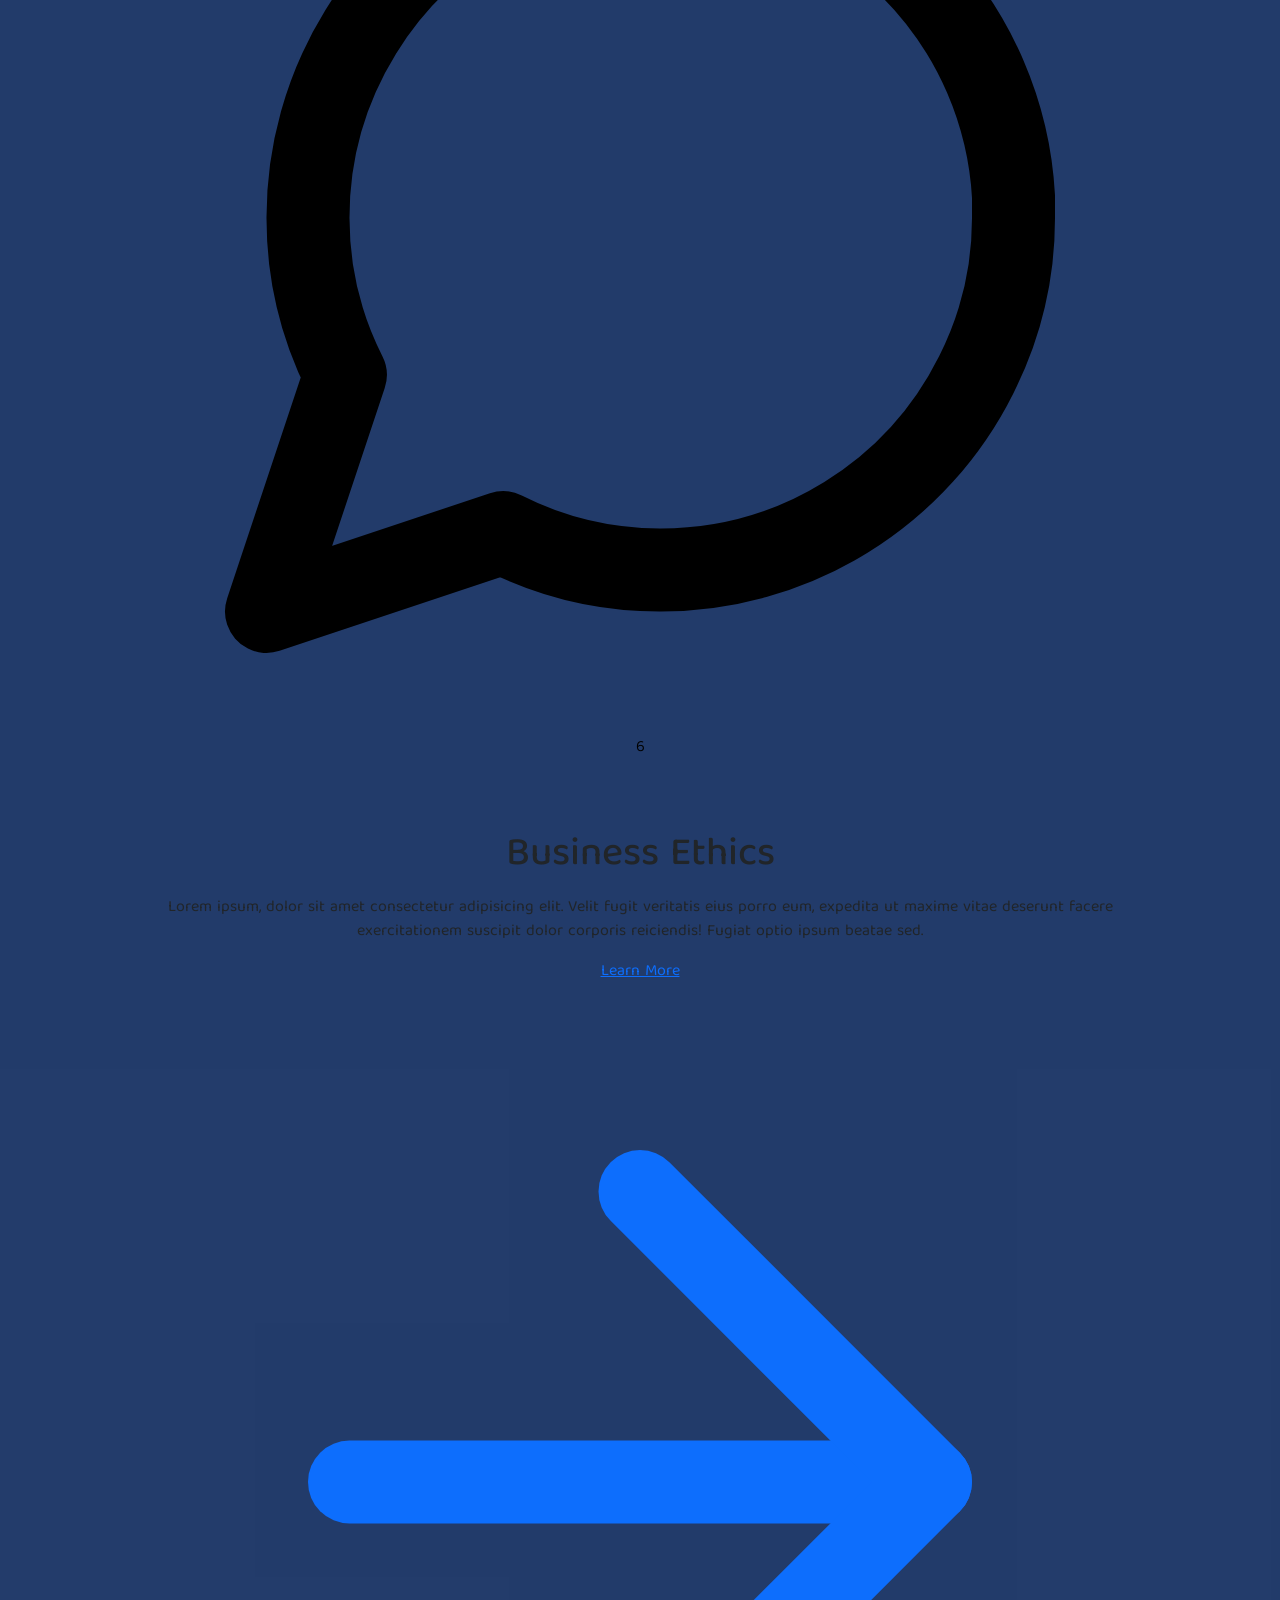
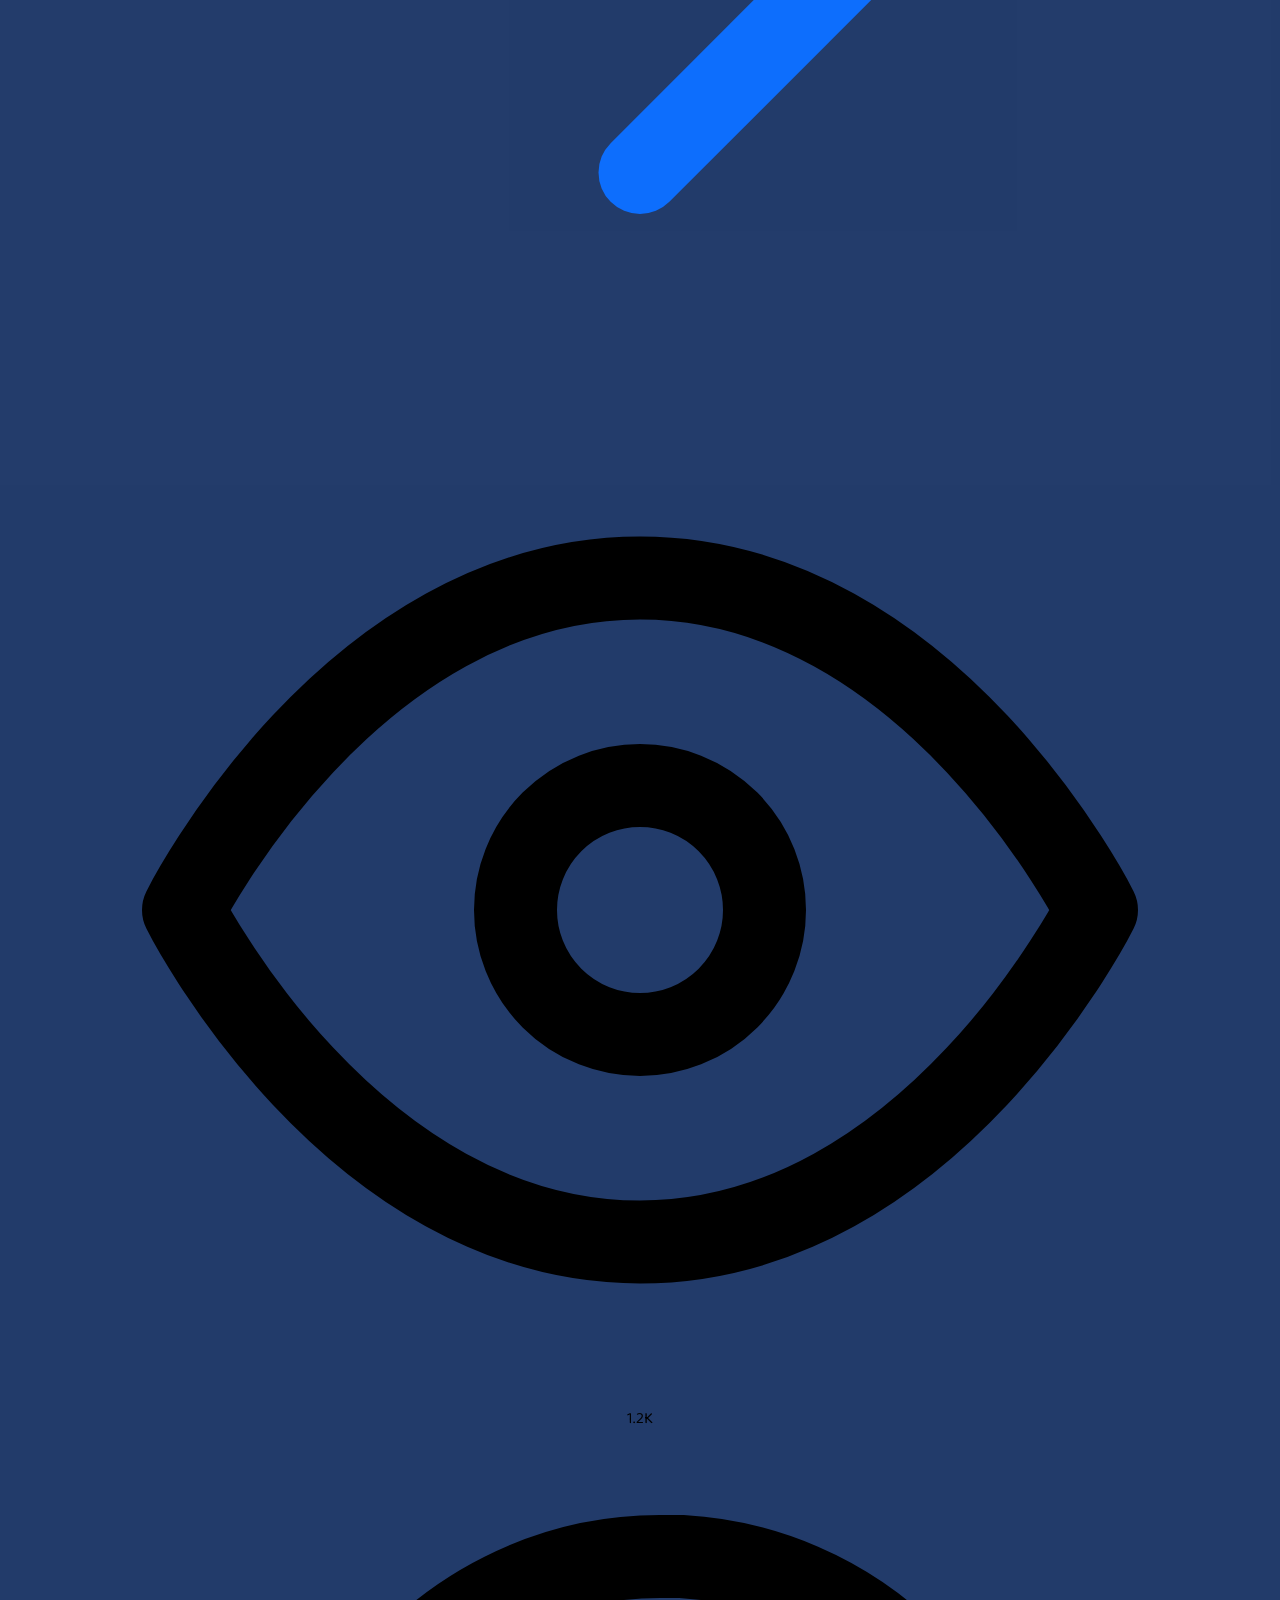
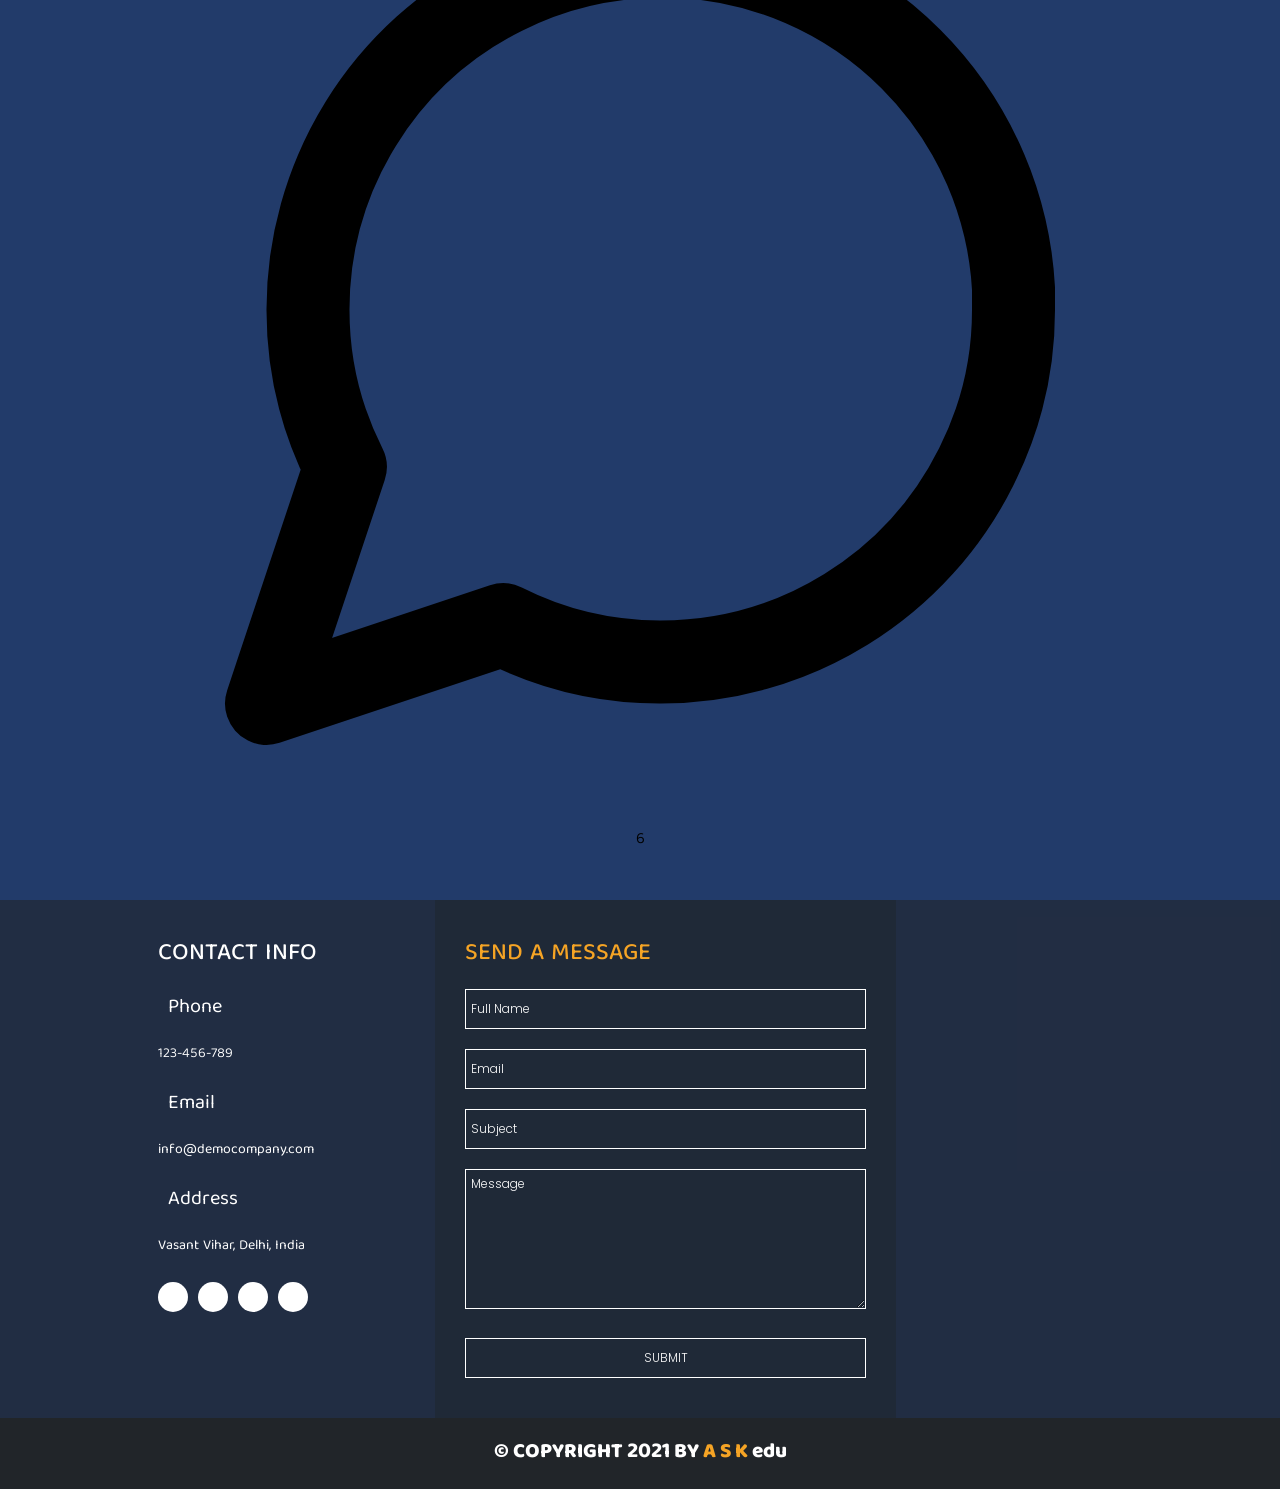
==== commit 5167977c: "added black color to views and comment" ====
--- a/index.html
+++ b/index.html
@@ -246,22 +246,22 @@
                                 sint libero molestiae voluptatem voluptate tempora voluptatum! Ut quas tempora, doloremque enim
                                 inventore id, asperiores assumenda eligendi aliquam itaque iusto.</p>
                             <a class="text-indigo-500 inline-flex items-center">Learn More
-                                <svg class="w-4 h-4 ml-2" viewBox="0 0 24 24" stroke="currentColor" stroke-width="2" fill="none"
+                                <svg style="color: #000000 !important;" class="w-4 h-4 ml-2" viewBox="0 0 24 24" stroke="currentColor" stroke-width="2" fill="none"
                                     stroke-linecap="round" stroke-linejoin="round">
                                     <path d="M5 12h14"></path>
                                     <path d="M12 5l7 7-7 7"></path>
                                 </svg>
                             </a>
                             <div class="text-center mt-2 leading-none flex justify-center absolute bottom-0 left-0 w-full py-4">
-                                <span
+                                <span style="color: black !important;"
                                     class="text-gray-400 mr-3 inline-flex items-center leading-none text-sm pr-3 py-1 border-r-2 border-gray-200">
-                                    <svg class="w-4 h-4 mr-1" stroke="currentColor" stroke-width="2" fill="none"
+                                    <svg style="color: #000000 !important;" class="w-4 h-4 mr-1" stroke="currentColor" stroke-width="2" fill="none"
                                         stroke-linecap="round" stroke-linejoin="round" viewBox="0 0 24 24">
                                         <path d="M1 12s4-8 11-8 11 8 11 8-4 8-11 8-11-8-11-8z"></path>
                                         <circle cx="12" cy="12" r="3"></circle>
                                     </svg>1.2K
                                 </span>
-                                <span class="text-gray-400 inline-flex items-center leading-none text-sm">
+                                <span style="color: #000000 !important;" class="text-gray-400 inline-flex items-center leading-none text-sm">
                                     <svg class="w-4 h-4 mr-1" stroke="currentColor" stroke-width="2" fill="none"
                                         stroke-linecap="round" stroke-linejoin="round" viewBox="0 0 24 24">
                                         <path
@@ -287,15 +287,15 @@
                                 </svg>
                             </a>
                             <div class="text-center mt-2 leading-none flex justify-center absolute bottom-0 left-0 w-full py-4">
-                                <span
+                                <span style="color: black !important;"
                                     class="text-gray-400 mr-3 inline-flex items-center leading-none text-sm pr-3 py-1 border-r-2 border-gray-200">
-                                    <svg class="w-4 h-4 mr-1" stroke="currentColor" stroke-width="2" fill="none"
+                                    <svg style="color: #000000 !important;"class="w-4 h-4 mr-1" stroke="currentColor" stroke-width="2" fill="none"
                                         stroke-linecap="round" stroke-linejoin="round" viewBox="0 0 24 24">
                                         <path d="M1 12s4-8 11-8 11 8 11 8-4 8-11 8-11-8-11-8z"></path>
                                         <circle cx="12" cy="12" r="3"></circle>
                                     </svg>1.2K
                                 </span>
-                                <span class="text-gray-400 inline-flex items-center leading-none text-sm">
+                                <span style="color: #000000 !important;" class="text-gray-400 inline-flex items-center leading-none text-sm">
                                     <svg class="w-4 h-4 mr-1" stroke="currentColor" stroke-width="2" fill="none"
                                         stroke-linecap="round" stroke-linejoin="round" viewBox="0 0 24 24">
                                         <path
@@ -321,7 +321,7 @@
                                 </svg>
                             </a>
                             <div class="text-center mt-2 leading-none flex justify-center absolute bottom-0 left-0 w-full py-4">
-                                <span
+                                <span style="color: #000000 !important;"
                                     class="text-gray-400 mr-3 inline-flex items-center leading-none text-sm pr-3 py-1 border-r-2 border-gray-200">
                                     <svg class="w-4 h-4 mr-1" stroke="currentColor" stroke-width="2" fill="none"
                                         stroke-linecap="round" stroke-linejoin="round" viewBox="0 0 24 24">
@@ -329,7 +329,7 @@
                                         <circle cx="12" cy="12" r="3"></circle>
                                     </svg>1.2K
                                 </span>
-                                <span class="text-gray-400 inline-flex items-center leading-none text-sm">
+                                <span style="color: #000000 !important;" class="text-gray-400 inline-flex items-center leading-none text-sm">
                                     <svg class="w-4 h-4 mr-1" stroke="currentColor" stroke-width="2" fill="none"
                                         stroke-linecap="round" stroke-linejoin="round" viewBox="0 0 24 24">
                                         <path
--- a/style.css
+++ b/style.css
@@ -31,11 +31,12 @@
 .d-flex button{
     outline: none;
     border: none;
-    background: black;
+    background: #f5a425;
 }
 
 .d-flex button:hover{
-    background: rgba(0, 0, 0, 0.76);
+    /* background: rgba(0, 0, 0, 0.76); */
+    background: #d89120; 
 }
 
 
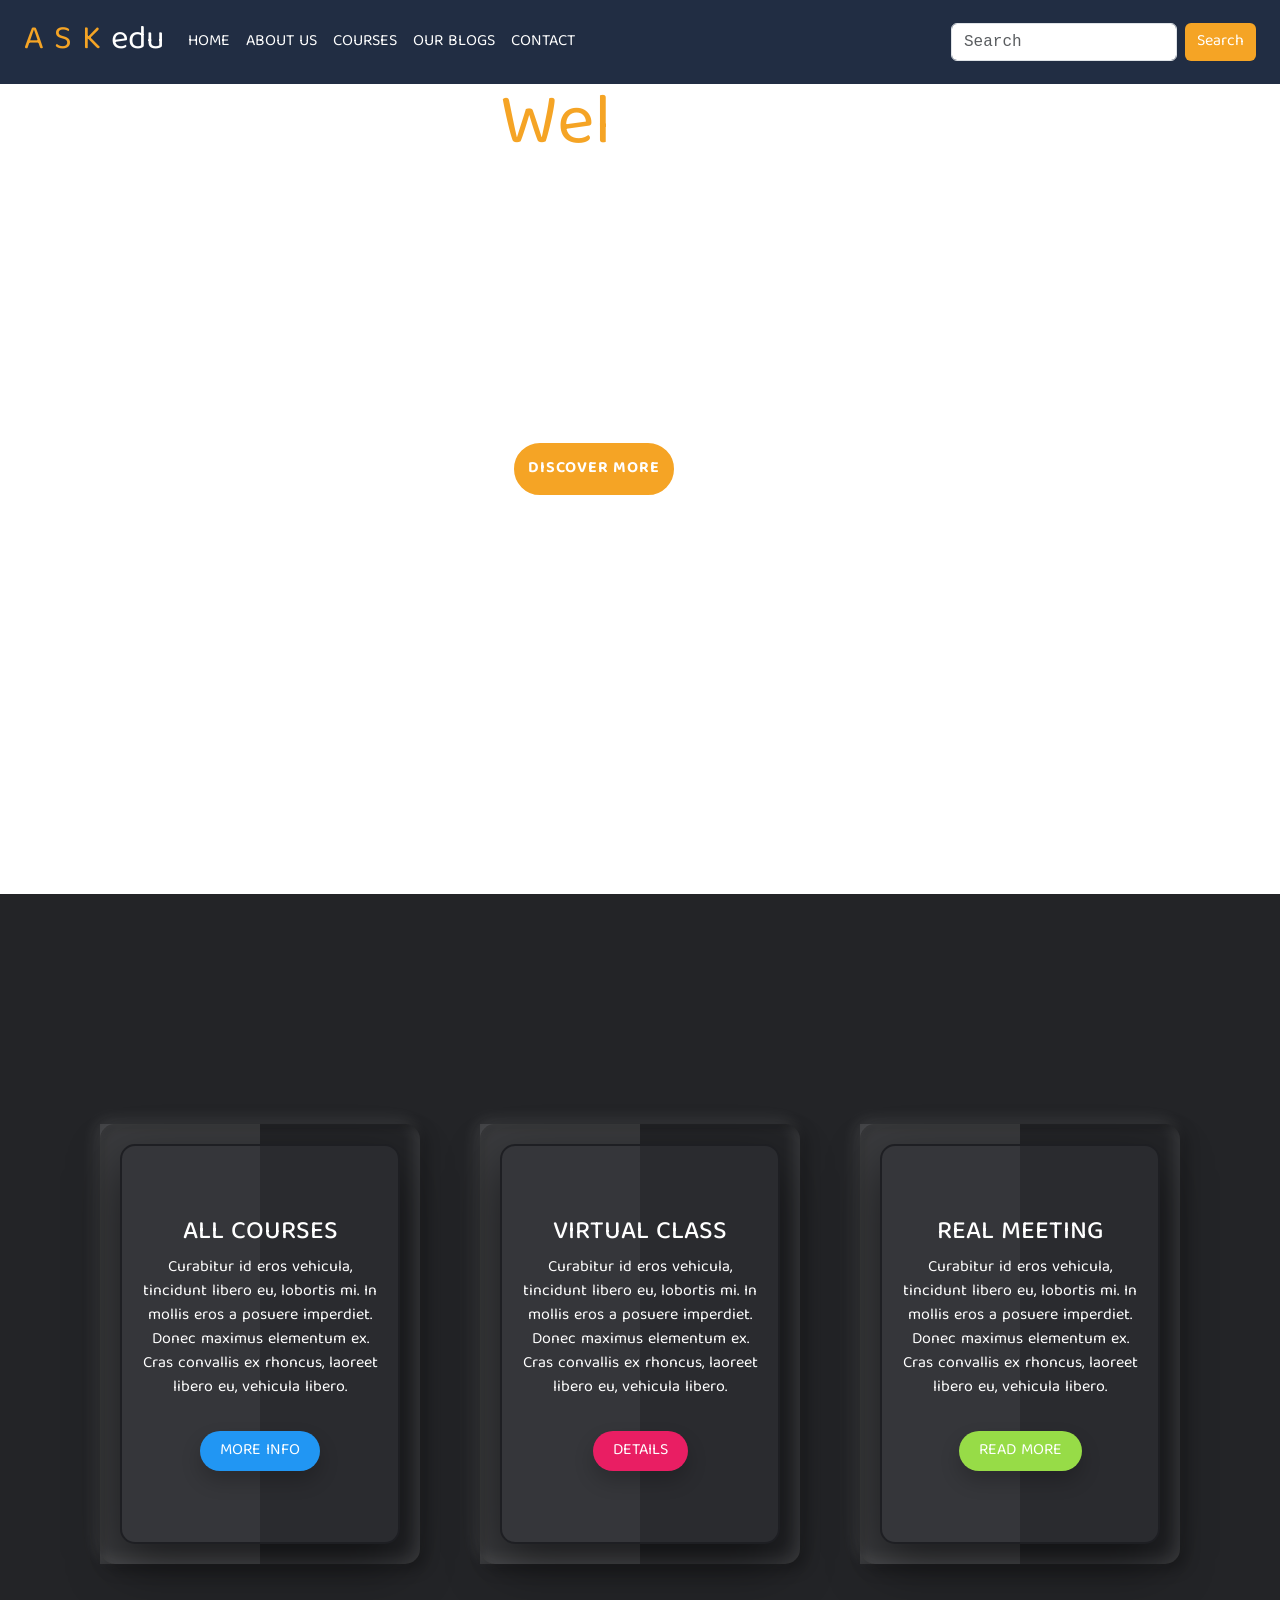
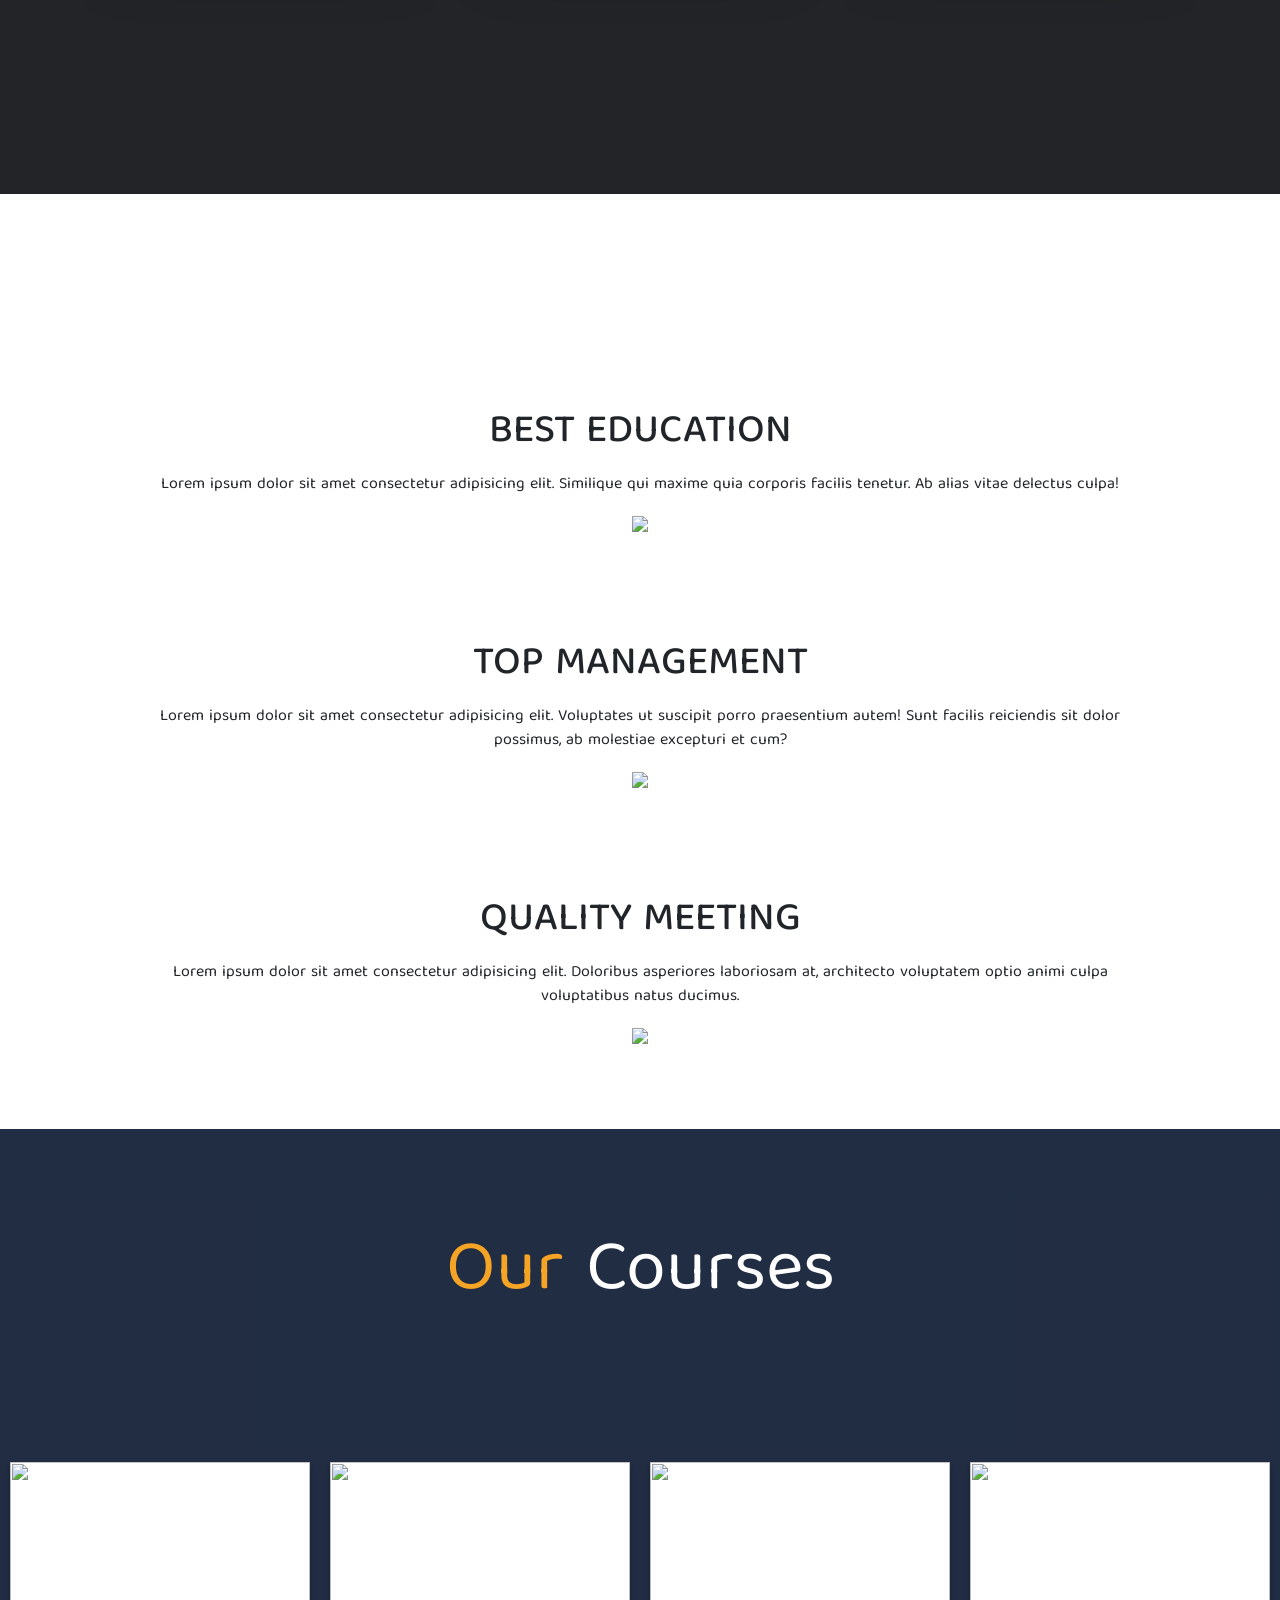
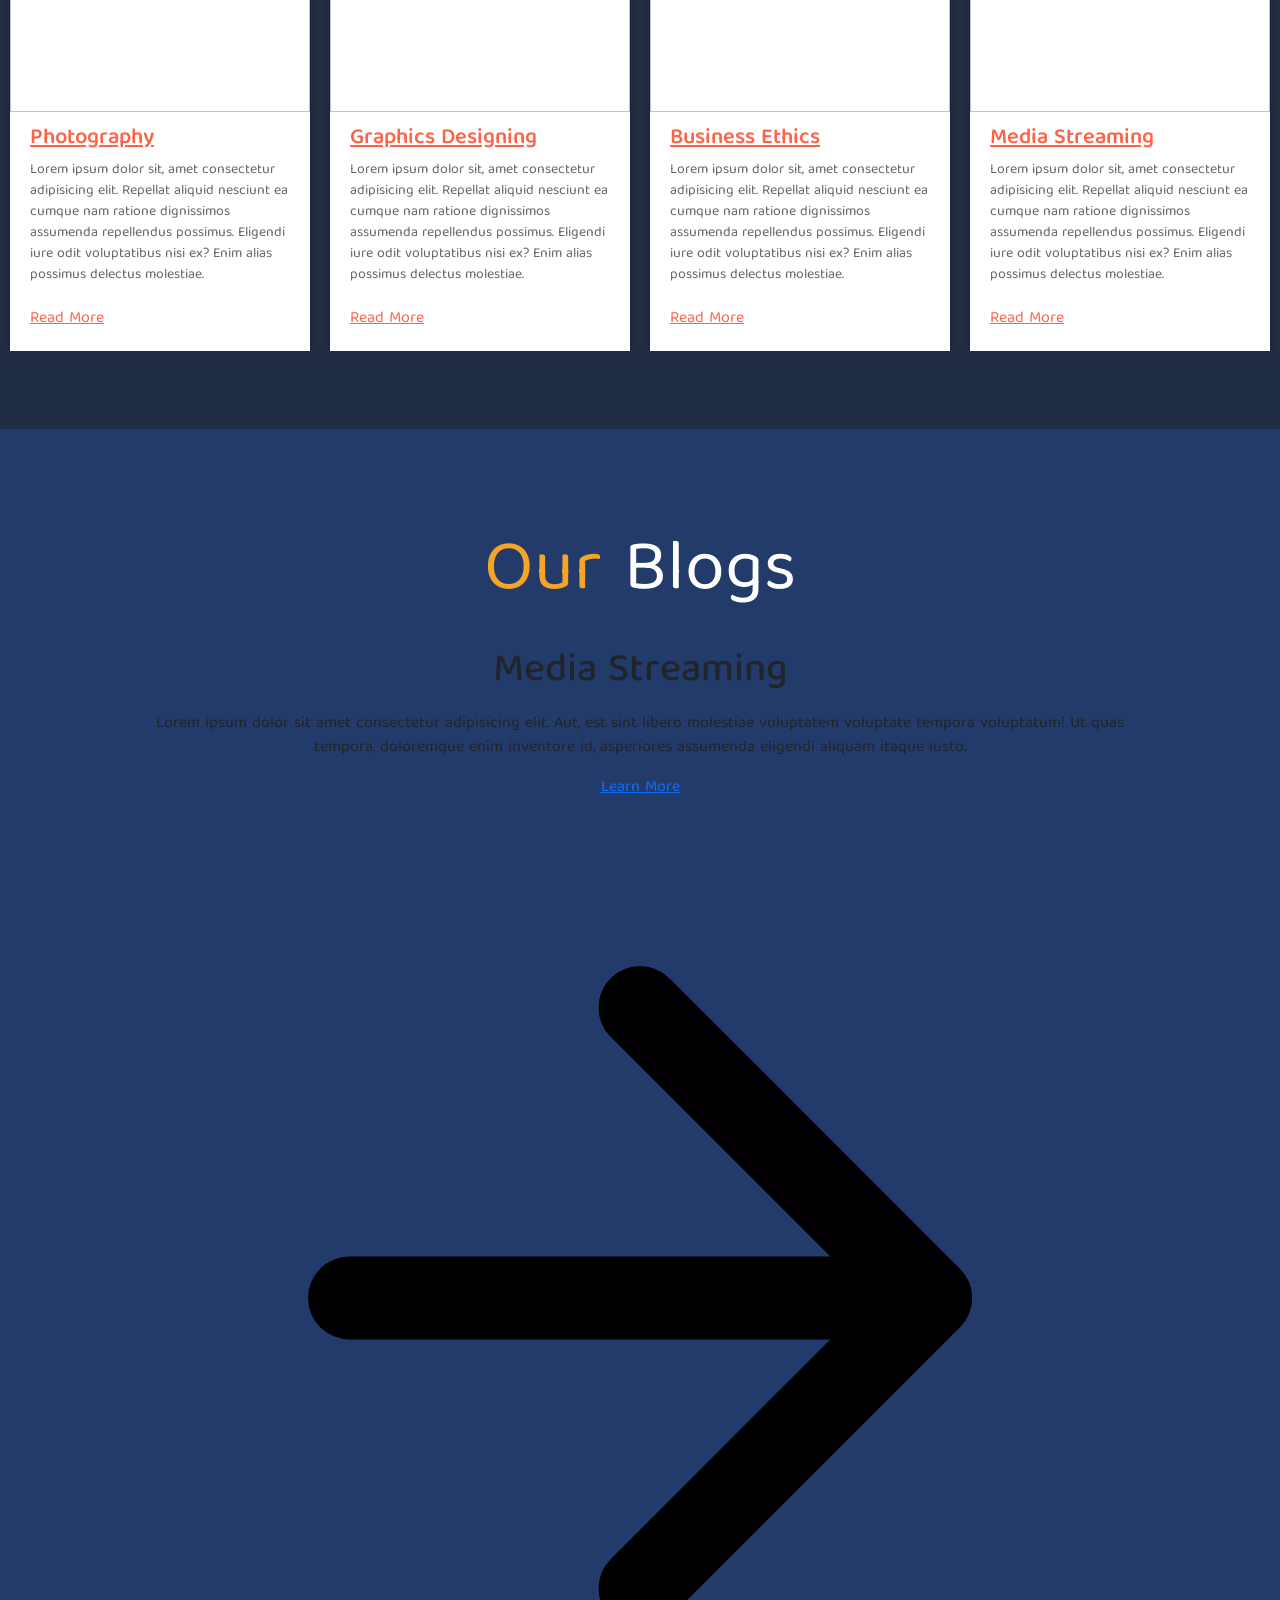
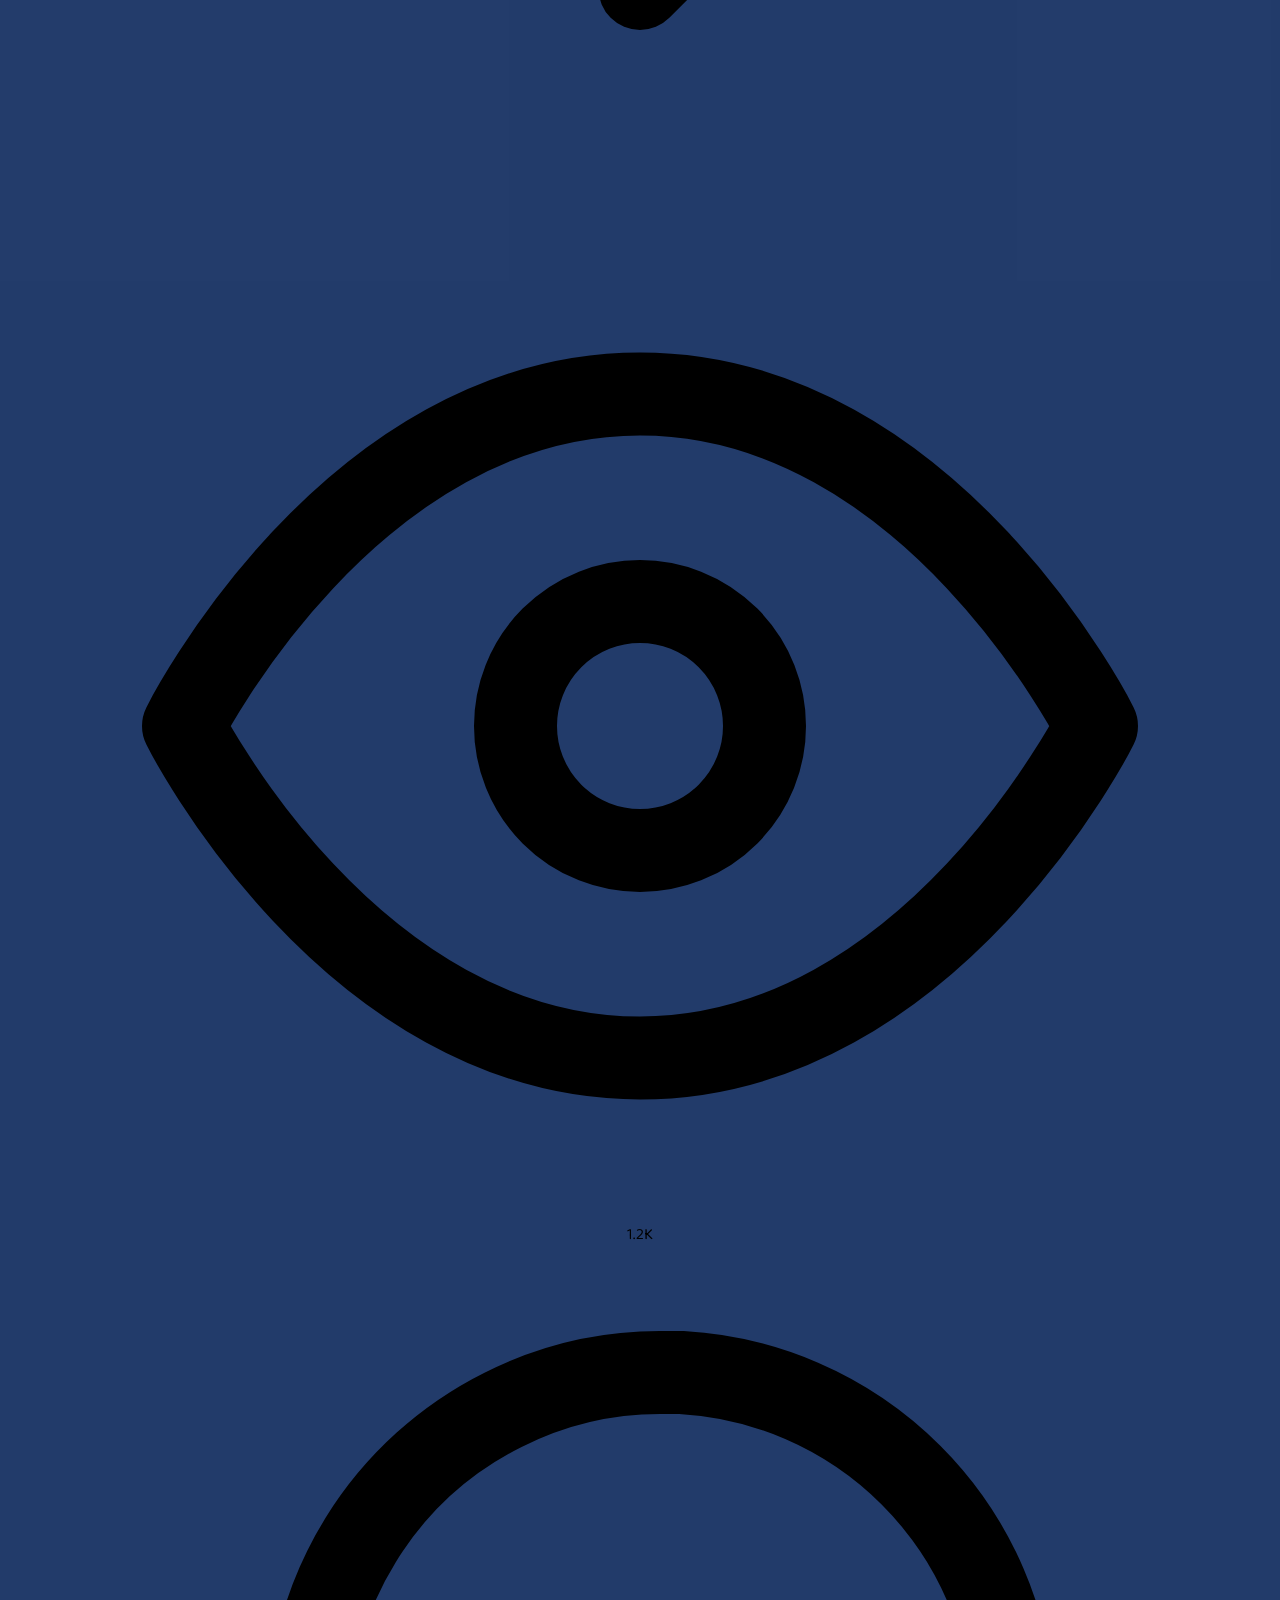
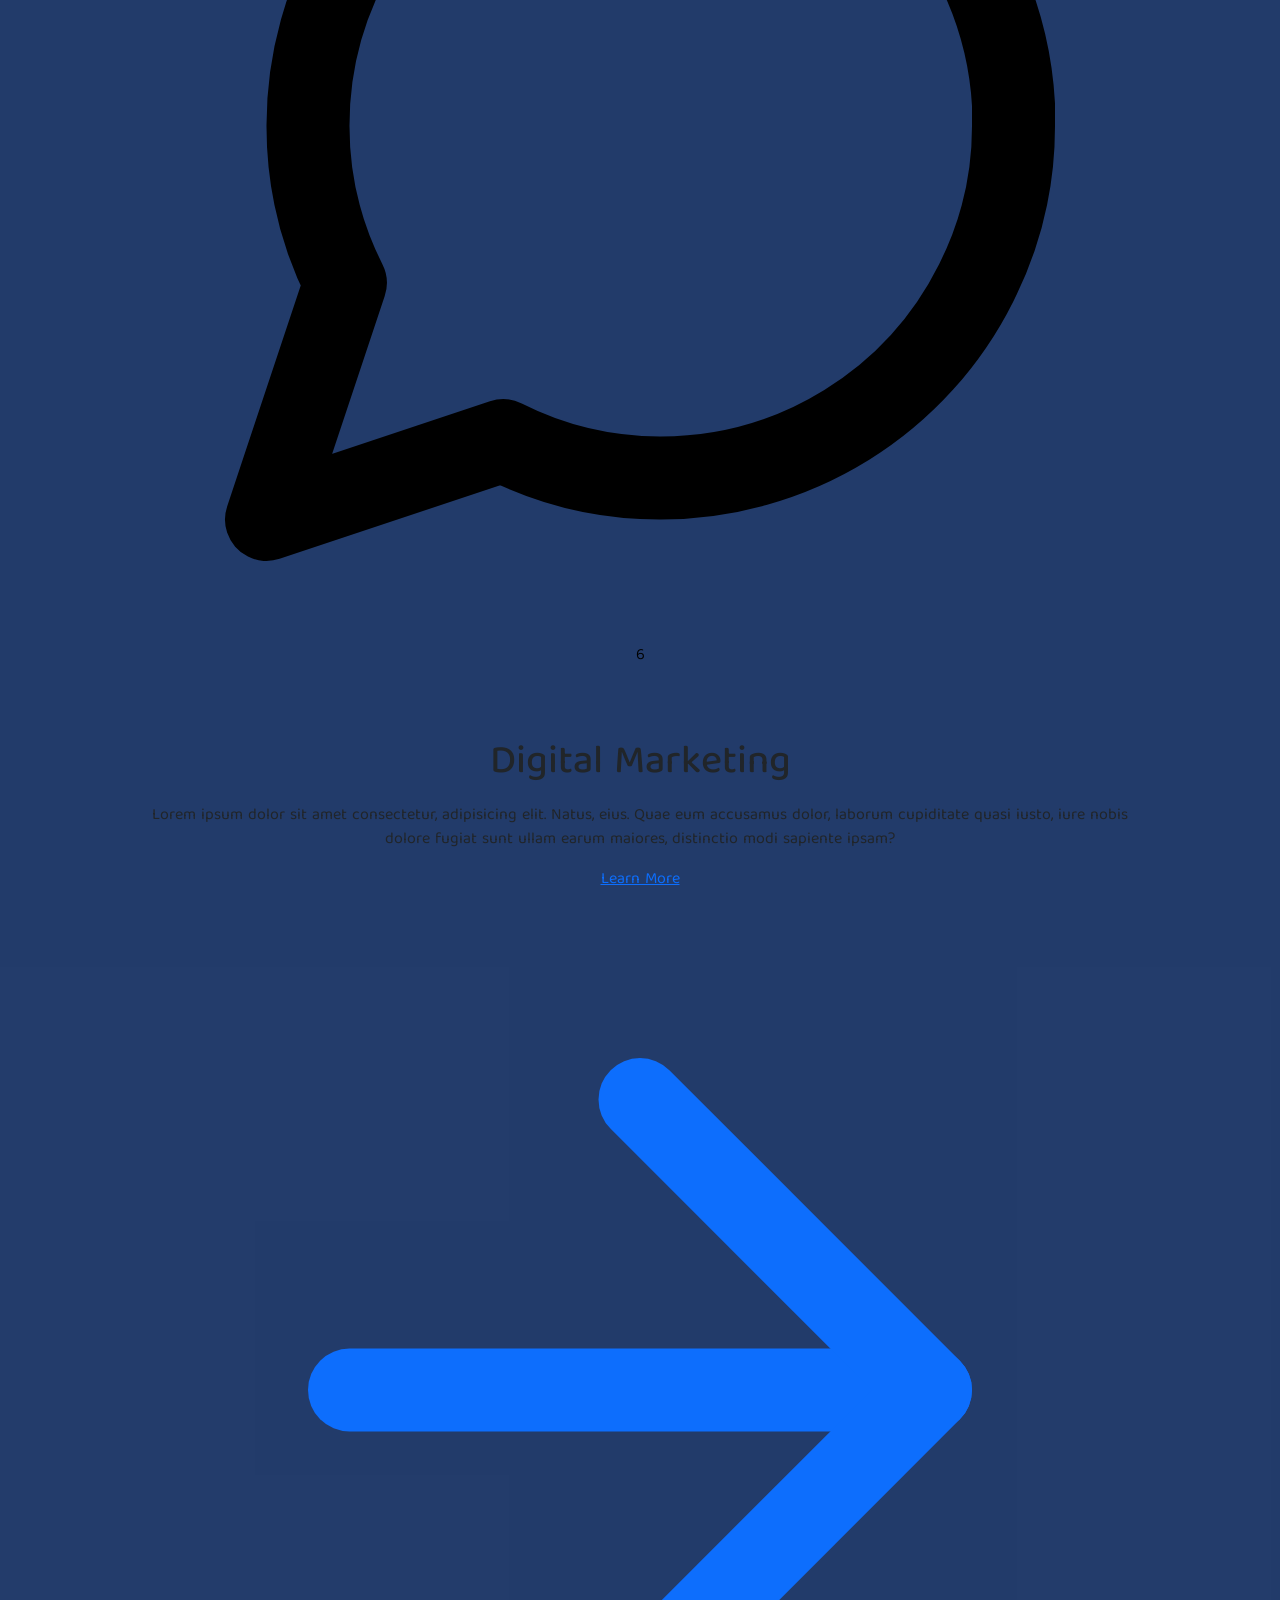
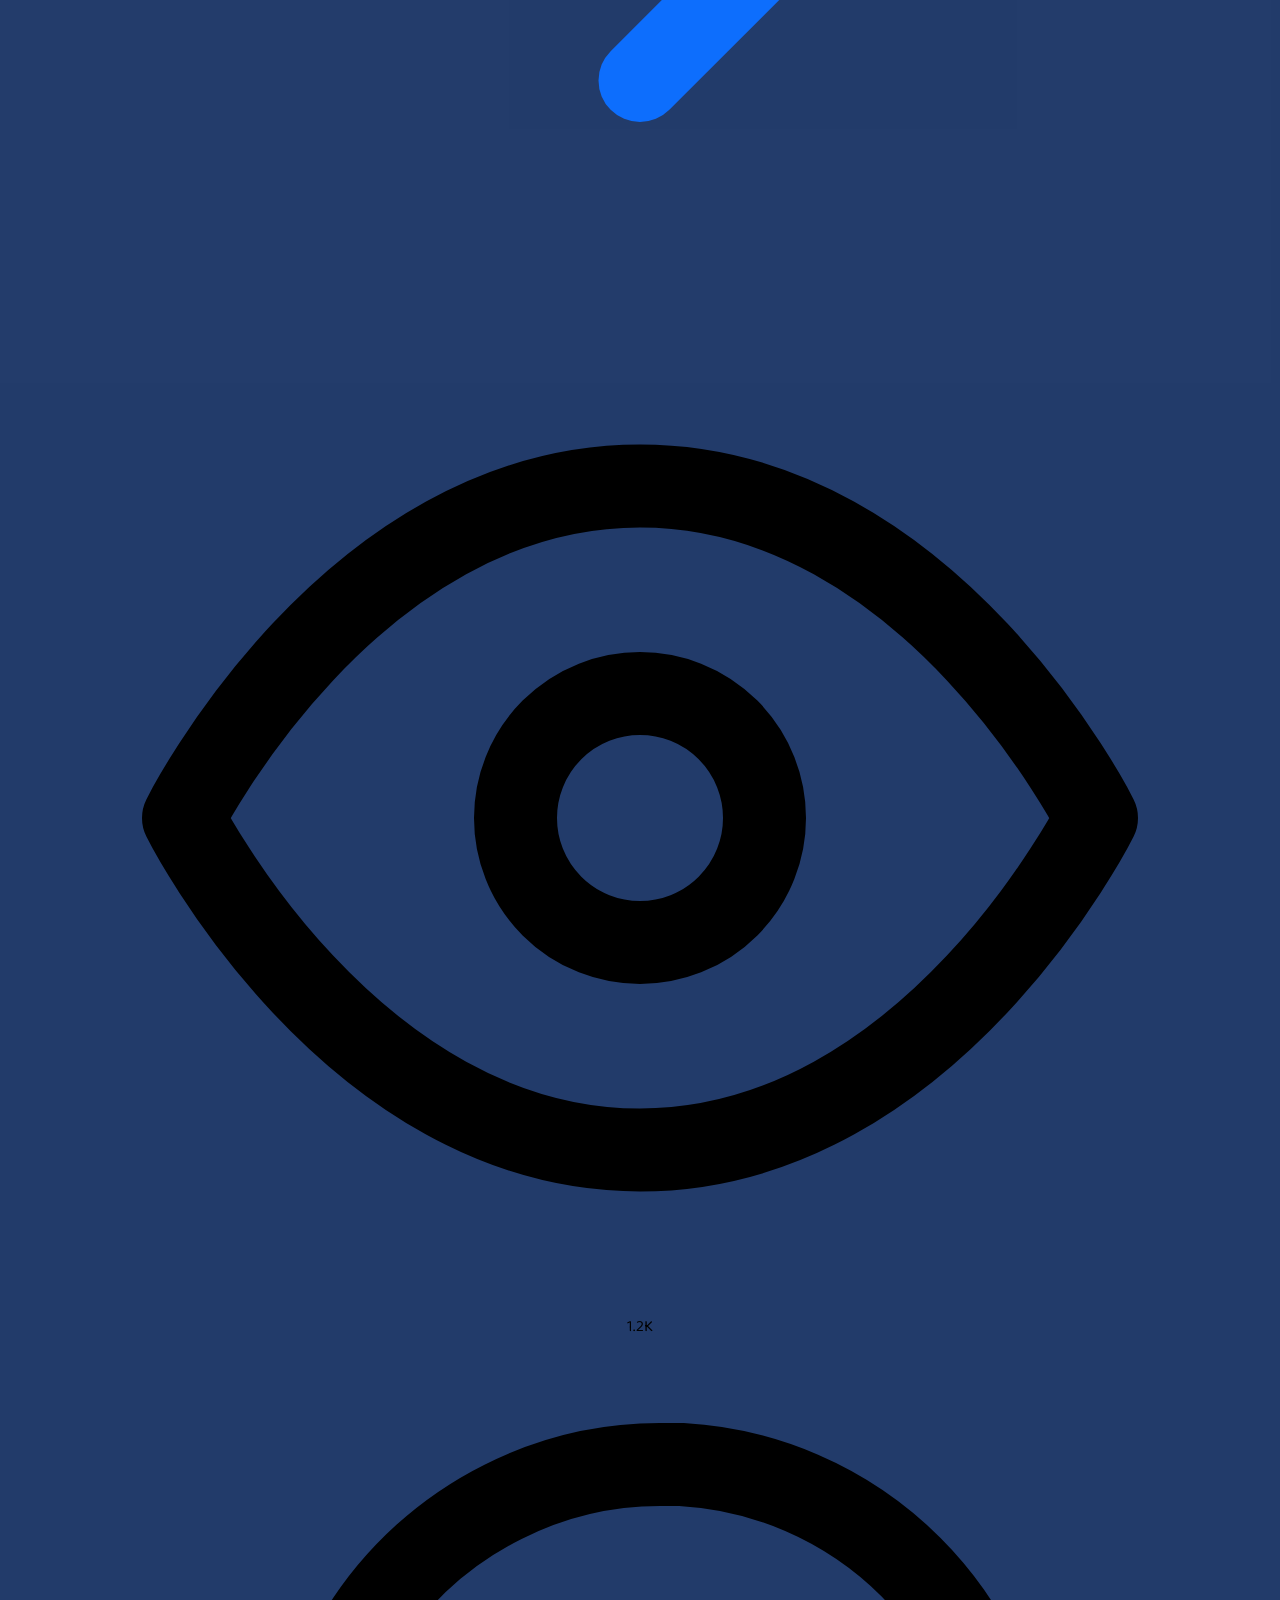
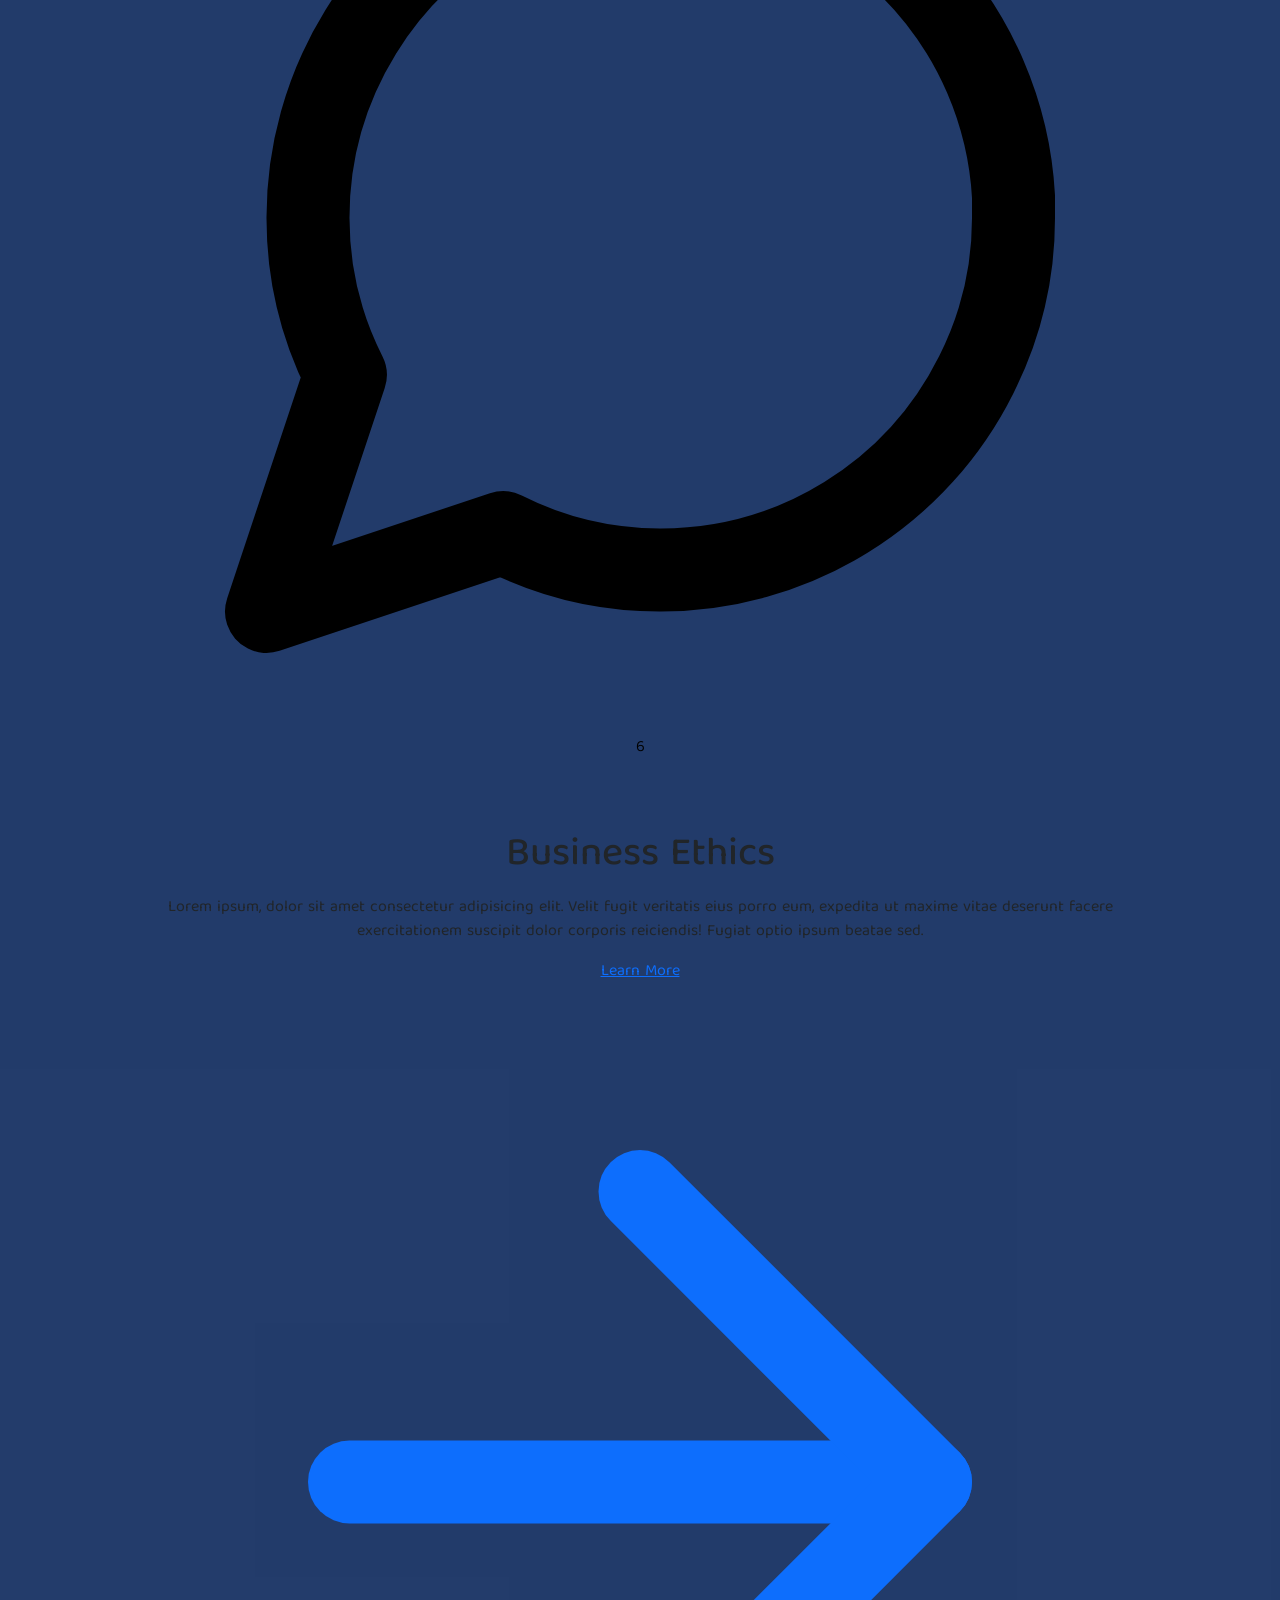
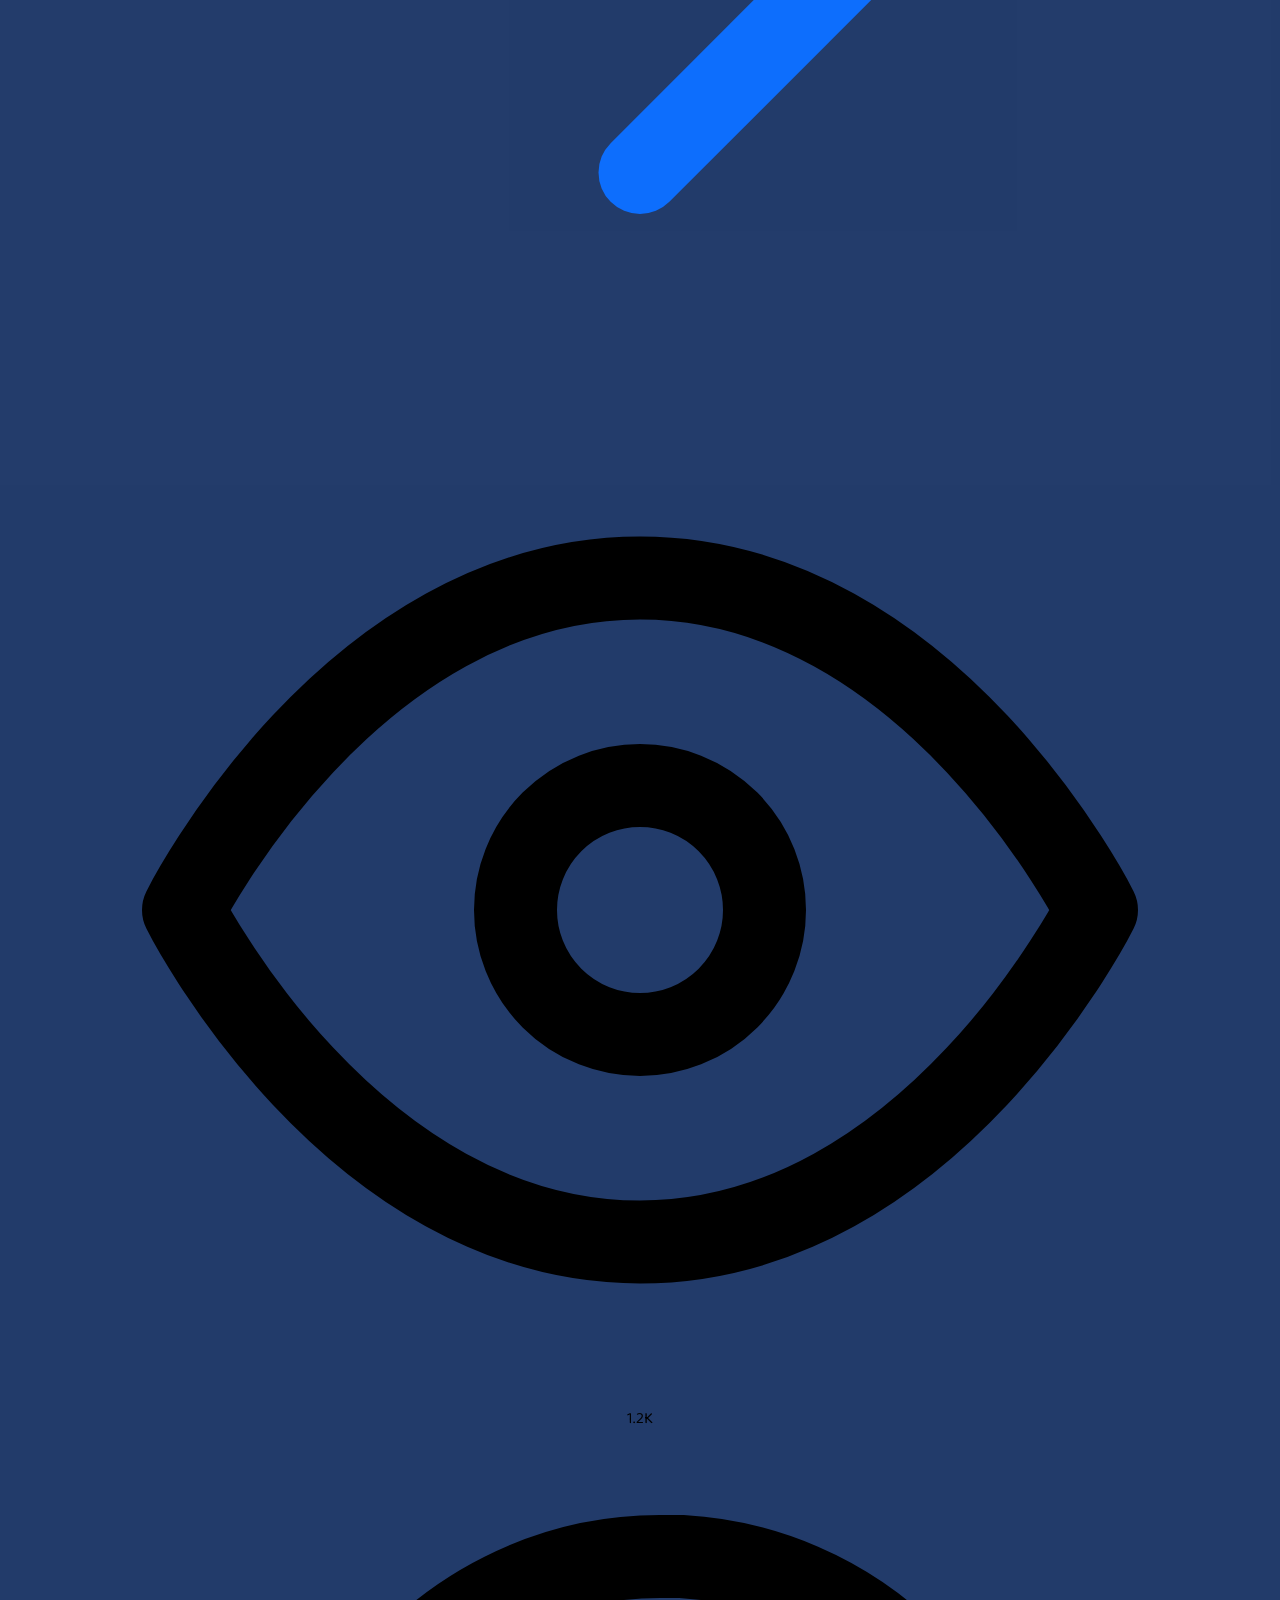
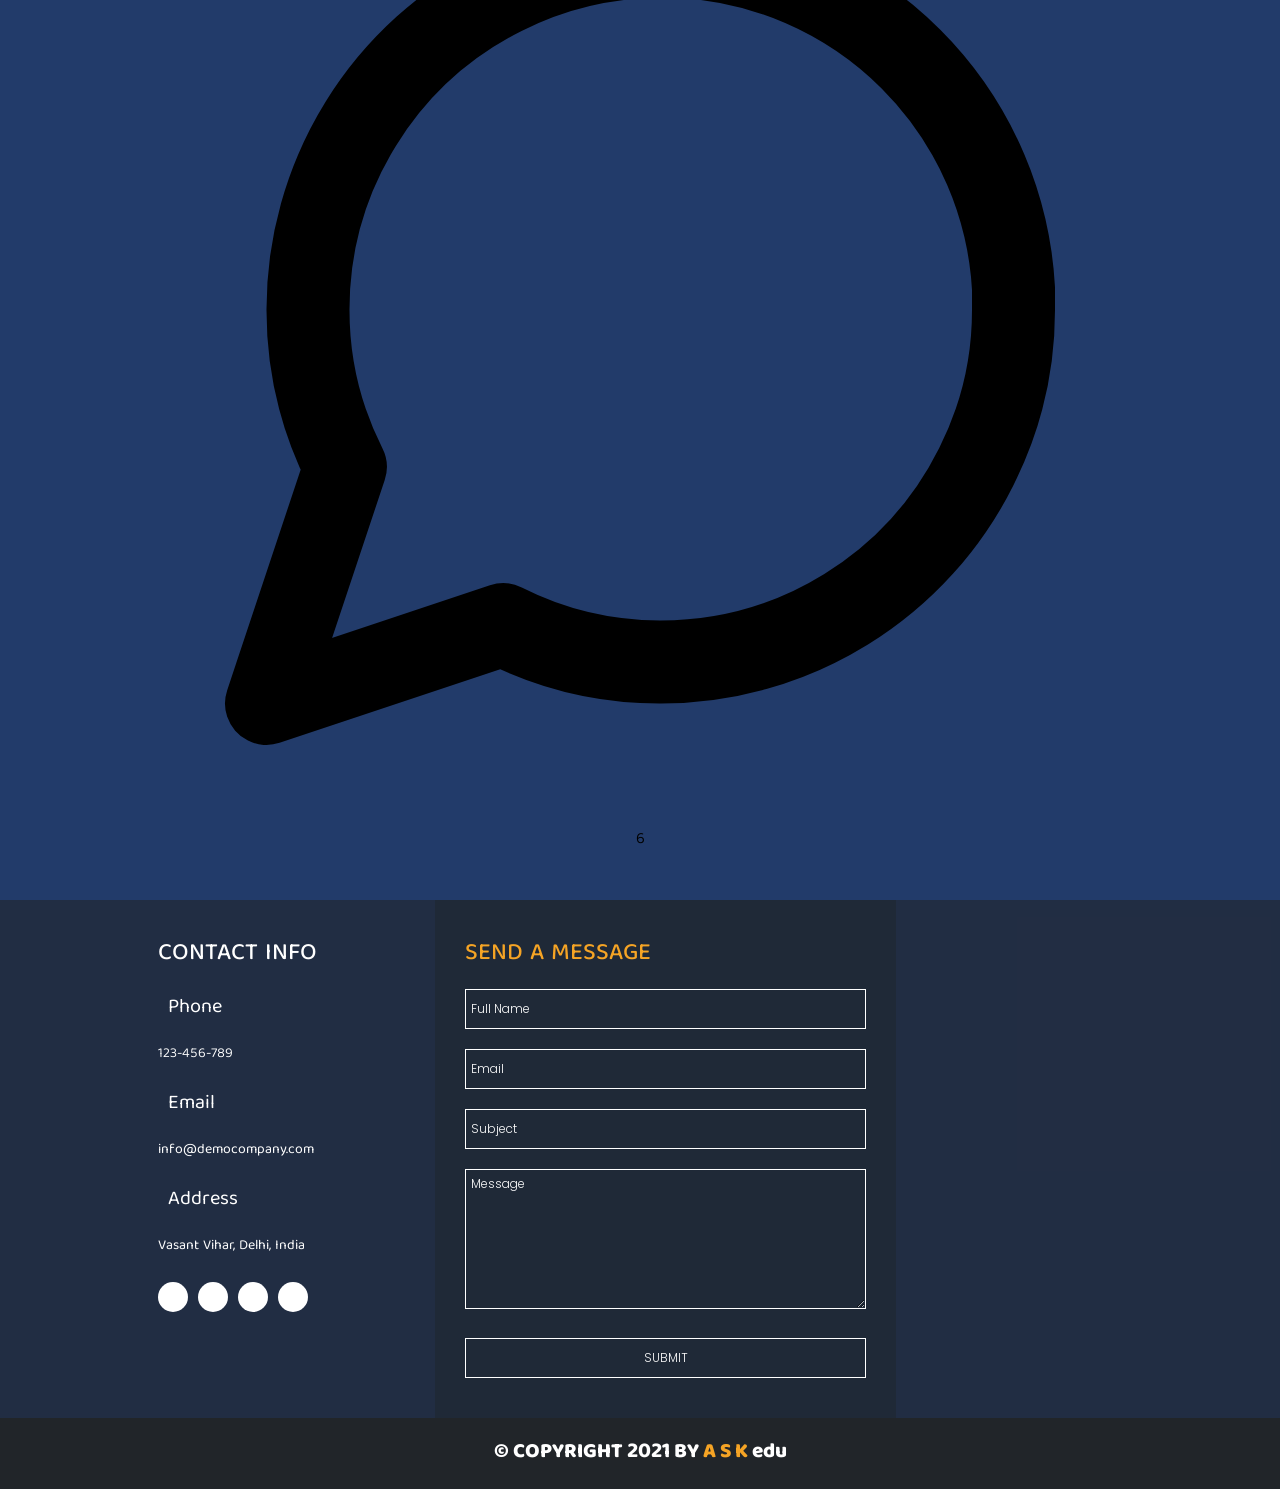
==== commit 524e9ffa: "final commit" ====
--- a/index.html
+++ b/index.html
@@ -52,12 +52,10 @@
         </div>
     </nav>
     <section id="home">
-        <div class="img">
-            <img
-                src="https://images.pexels.com/photos/3826676/pexels-photo-3826676.jpeg?auto=compress&cs=tinysrgb&dpr=2&h=650&w=940">
-        </div>
-        <div class="content lead px-3">
-            <button type="submit" class="content submit-button"><a href="#features">DISCOVER MORE</a></button>
+        <h2 class="text-white text-center display-2"><span>Wel</span>come</h2>
+        <!-- <div class="center content lead px-3"> -->
+        <div class="row justify-content-evenly">
+            <button type="submit" class="content submit-button" style="width: fit-content"><a href="#features">DISCOVER MORE</a></button>
         </div>
     </section>
 
@@ -235,113 +233,126 @@
         </div>
     </section>
     <section class="text-gray-600 body-font" id="blog">
-            <h1 class="text-white display-2 text-center" style="padding-top: 101px !important;"><span>Our </span>Blogs</h1>
-            <div class="container px-5 py-24 mx-auto">
-                <div class="flex flex-wrap -m-4">
-                    <div class="p-4 lg:w-1/3">
-                        <div
-                            class="h-full bg-gray-100 bg-opacity-75 px-8 pt-16 pb-24 rounded-lg overflow-hidden text-center relative">
-                            <h1 class="title-font sm:text-2xl text-xl font-medium text-gray-900 mb-3">Media Streaming</h1>
-                            <p class="leading-relaxed mb-3">Lorem ipsum dolor sit amet consectetur adipisicing elit. Aut, est
-                                sint libero molestiae voluptatem voluptate tempora voluptatum! Ut quas tempora, doloremque enim
-                                inventore id, asperiores assumenda eligendi aliquam itaque iusto.</p>
-                            <a class="text-indigo-500 inline-flex items-center">Learn More
-                                <svg style="color: #000000 !important;" class="w-4 h-4 ml-2" viewBox="0 0 24 24" stroke="currentColor" stroke-width="2" fill="none"
-                                    stroke-linecap="round" stroke-linejoin="round">
-                                    <path d="M5 12h14"></path>
-                                    <path d="M12 5l7 7-7 7"></path>
-                                </svg>
-                            </a>
-                            <div class="text-center mt-2 leading-none flex justify-center absolute bottom-0 left-0 w-full py-4">
-                                <span style="color: black !important;"
-                                    class="text-gray-400 mr-3 inline-flex items-center leading-none text-sm pr-3 py-1 border-r-2 border-gray-200">
-                                    <svg style="color: #000000 !important;" class="w-4 h-4 mr-1" stroke="currentColor" stroke-width="2" fill="none"
-                                        stroke-linecap="round" stroke-linejoin="round" viewBox="0 0 24 24">
-                                        <path d="M1 12s4-8 11-8 11 8 11 8-4 8-11 8-11-8-11-8z"></path>
-                                        <circle cx="12" cy="12" r="3"></circle>
-                                    </svg>1.2K
-                                </span>
-                                <span style="color: #000000 !important;" class="text-gray-400 inline-flex items-center leading-none text-sm">
-                                    <svg class="w-4 h-4 mr-1" stroke="currentColor" stroke-width="2" fill="none"
-                                        stroke-linecap="round" stroke-linejoin="round" viewBox="0 0 24 24">
-                                        <path
-                                            d="M21 11.5a8.38 8.38 0 01-.9 3.8 8.5 8.5 0 01-7.6 4.7 8.38 8.38 0 01-3.8-.9L3 21l1.9-5.7a8.38 8.38 0 01-.9-3.8 8.5 8.5 0 014.7-7.6 8.38 8.38 0 013.8-.9h.5a8.48 8.48 0 018 8v.5z">
-                                        </path>
-                                    </svg>6
-                                </span>
-                            </div>
-                        </div>
-                    </div>
-                    <div class="p-4 lg:w-1/3">
-                        <div
-                            class="h-full bg-gray-100 bg-opacity-75 px-8 pt-16 pb-24 rounded-lg overflow-hidden text-center relative">
-                            <h1 class="title-font sm:text-2xl text-xl font-medium text-gray-900 mb-3">Digital Marketing</h1>
-                            <p class="leading-relaxed mb-3">Lorem ipsum dolor sit amet consectetur, adipisicing elit. Natus,
-                                eius. Quae eum accusamus dolor, laborum cupiditate quasi iusto, iure nobis dolore fugiat sunt
-                                ullam earum maiores, distinctio modi sapiente ipsam?</p>
-                            <a class="text-indigo-500 inline-flex items-center">Learn More
-                                <svg class="w-4 h-4 ml-2" viewBox="0 0 24 24" stroke="currentColor" stroke-width="2" fill="none"
-                                    stroke-linecap="round" stroke-linejoin="round">
-                                    <path d="M5 12h14"></path>
-                                    <path d="M12 5l7 7-7 7"></path>
-                                </svg>
-                            </a>
-                            <div class="text-center mt-2 leading-none flex justify-center absolute bottom-0 left-0 w-full py-4">
-                                <span style="color: black !important;"
-                                    class="text-gray-400 mr-3 inline-flex items-center leading-none text-sm pr-3 py-1 border-r-2 border-gray-200">
-                                    <svg style="color: #000000 !important;"class="w-4 h-4 mr-1" stroke="currentColor" stroke-width="2" fill="none"
-                                        stroke-linecap="round" stroke-linejoin="round" viewBox="0 0 24 24">
-                                        <path d="M1 12s4-8 11-8 11 8 11 8-4 8-11 8-11-8-11-8z"></path>
-                                        <circle cx="12" cy="12" r="3"></circle>
-                                    </svg>1.2K
-                                </span>
-                                <span style="color: #000000 !important;" class="text-gray-400 inline-flex items-center leading-none text-sm">
-                                    <svg class="w-4 h-4 mr-1" stroke="currentColor" stroke-width="2" fill="none"
-                                        stroke-linecap="round" stroke-linejoin="round" viewBox="0 0 24 24">
-                                        <path
-                                            d="M21 11.5a8.38 8.38 0 01-.9 3.8 8.5 8.5 0 01-7.6 4.7 8.38 8.38 0 01-3.8-.9L3 21l1.9-5.7a8.38 8.38 0 01-.9-3.8 8.5 8.5 0 014.7-7.6 8.38 8.38 0 013.8-.9h.5a8.48 8.48 0 018 8v.5z">
-                                        </path>
-                                    </svg>6
-                                </span>
-                            </div>
-                        </div>
-                    </div>
-                    <div class="p-4 lg:w-1/3">
-                        <div
-                            class="h-full bg-gray-100 bg-opacity-75 px-8 pt-16 pb-24 rounded-lg overflow-hidden text-center relative">
-                            <h1 class="title-font sm:text-2xl text-xl font-medium text-gray-900 mb-3">Business Ethics</h1>
-                            <p class="leading-relaxed mb-3">Lorem ipsum, dolor sit amet consectetur adipisicing elit. Velit
-                                fugit veritatis eius porro eum, expedita ut maxime vitae deserunt facere exercitationem suscipit
-                                dolor corporis reiciendis! Fugiat optio ipsum beatae sed.</p>
-                            <a class="text-indigo-500 inline-flex items-center">Learn More
-                                <svg class="w-4 h-4 ml-2" viewBox="0 0 24 24" stroke="currentColor" stroke-width="2" fill="none"
-                                    stroke-linecap="round" stroke-linejoin="round">
-                                    <path d="M5 12h14"></path>
-                                    <path d="M12 5l7 7-7 7"></path>
-                                </svg>
-                            </a>
-                            <div class="text-center mt-2 leading-none flex justify-center absolute bottom-0 left-0 w-full py-4">
-                                <span style="color: #000000 !important;"
-                                    class="text-gray-400 mr-3 inline-flex items-center leading-none text-sm pr-3 py-1 border-r-2 border-gray-200">
-                                    <svg class="w-4 h-4 mr-1" stroke="currentColor" stroke-width="2" fill="none"
-                                        stroke-linecap="round" stroke-linejoin="round" viewBox="0 0 24 24">
-                                        <path d="M1 12s4-8 11-8 11 8 11 8-4 8-11 8-11-8-11-8z"></path>
-                                        <circle cx="12" cy="12" r="3"></circle>
-                                    </svg>1.2K
-                                </span>
-                                <span style="color: #000000 !important;" class="text-gray-400 inline-flex items-center leading-none text-sm">
-                                    <svg class="w-4 h-4 mr-1" stroke="currentColor" stroke-width="2" fill="none"
-                                        stroke-linecap="round" stroke-linejoin="round" viewBox="0 0 24 24">
-                                        <path
-                                            d="M21 11.5a8.38 8.38 0 01-.9 3.8 8.5 8.5 0 01-7.6 4.7 8.38 8.38 0 01-3.8-.9L3 21l1.9-5.7a8.38 8.38 0 01-.9-3.8 8.5 8.5 0 014.7-7.6 8.38 8.38 0 013.8-.9h.5a8.48 8.48 0 018 8v.5z">
-                                        </path>
-                                    </svg>6
-                                </span>
-                            </div>
-                        </div>
-                    </div>
-                </div>
-            </div>
+        <h1 class="text-white display-2 text-center" style="padding-top: 101px !important;"><span>Our </span>Blogs</h1>
+        <div class="container px-5 py-24 mx-auto">
+            <div class="flex flex-wrap -m-4">
+                <div class="p-4 lg:w-1/3">
+                    <div
+                        class="h-full bg-gray-100 bg-opacity-75 px-8 pt-16 pb-24 rounded-lg overflow-hidden text-center relative">
+                        <h1 class="title-font sm:text-2xl text-xl font-medium text-gray-900 mb-3">Media Streaming</h1>
+                        <p class="leading-relaxed mb-3">Lorem ipsum dolor sit amet consectetur adipisicing elit. Aut,
+                            est
+                            sint libero molestiae voluptatem voluptate tempora voluptatum! Ut quas tempora, doloremque
+                            enim
+                            inventore id, asperiores assumenda eligendi aliquam itaque iusto.</p>
+                        <a class="text-indigo-500 inline-flex items-center">Learn More
+                            <svg style="color: #000000 !important;" class="w-4 h-4 ml-2" viewBox="0 0 24 24"
+                                stroke="currentColor" stroke-width="2" fill="none" stroke-linecap="round"
+                                stroke-linejoin="round">
+                                <path d="M5 12h14"></path>
+                                <path d="M12 5l7 7-7 7"></path>
+                            </svg>
+                        </a>
+                        <div
+                            class="text-center mt-2 leading-none flex justify-center absolute bottom-0 left-0 w-full py-4">
+                            <span style="color: black !important;"
+                                class="text-gray-400 mr-3 inline-flex items-center leading-none text-sm pr-3 py-1 border-r-2 border-gray-200">
+                                <svg style="color: #000000 !important;" class="w-4 h-4 mr-1" stroke="currentColor"
+                                    stroke-width="2" fill="none" stroke-linecap="round" stroke-linejoin="round"
+                                    viewBox="0 0 24 24">
+                                    <path d="M1 12s4-8 11-8 11 8 11 8-4 8-11 8-11-8-11-8z"></path>
+                                    <circle cx="12" cy="12" r="3"></circle>
+                                </svg>1.2K
+                            </span>
+                            <span style="color: #000000 !important;"
+                                class="text-gray-400 inline-flex items-center leading-none text-sm">
+                                <svg class="w-4 h-4 mr-1" stroke="currentColor" stroke-width="2" fill="none"
+                                    stroke-linecap="round" stroke-linejoin="round" viewBox="0 0 24 24">
+                                    <path
+                                        d="M21 11.5a8.38 8.38 0 01-.9 3.8 8.5 8.5 0 01-7.6 4.7 8.38 8.38 0 01-3.8-.9L3 21l1.9-5.7a8.38 8.38 0 01-.9-3.8 8.5 8.5 0 014.7-7.6 8.38 8.38 0 013.8-.9h.5a8.48 8.48 0 018 8v.5z">
+                                    </path>
+                                </svg>6
+                            </span>
+                        </div>
+                    </div>
+                </div>
+                <div class="p-4 lg:w-1/3">
+                    <div
+                        class="h-full bg-gray-100 bg-opacity-75 px-8 pt-16 pb-24 rounded-lg overflow-hidden text-center relative">
+                        <h1 class="title-font sm:text-2xl text-xl font-medium text-gray-900 mb-3">Digital Marketing</h1>
+                        <p class="leading-relaxed mb-3">Lorem ipsum dolor sit amet consectetur, adipisicing elit. Natus,
+                            eius. Quae eum accusamus dolor, laborum cupiditate quasi iusto, iure nobis dolore fugiat
+                            sunt
+                            ullam earum maiores, distinctio modi sapiente ipsam?</p>
+                        <a class="text-indigo-500 inline-flex items-center">Learn More
+                            <svg class="w-4 h-4 ml-2" viewBox="0 0 24 24" stroke="currentColor" stroke-width="2"
+                                fill="none" stroke-linecap="round" stroke-linejoin="round">
+                                <path d="M5 12h14"></path>
+                                <path d="M12 5l7 7-7 7"></path>
+                            </svg>
+                        </a>
+                        <div
+                            class="text-center mt-2 leading-none flex justify-center absolute bottom-0 left-0 w-full py-4">
+                            <span style="color: black !important;"
+                                class="text-gray-400 mr-3 inline-flex items-center leading-none text-sm pr-3 py-1 border-r-2 border-gray-200">
+                                <svg style="color: #000000 !important;" class="w-4 h-4 mr-1" stroke="currentColor"
+                                    stroke-width="2" fill="none" stroke-linecap="round" stroke-linejoin="round"
+                                    viewBox="0 0 24 24">
+                                    <path d="M1 12s4-8 11-8 11 8 11 8-4 8-11 8-11-8-11-8z"></path>
+                                    <circle cx="12" cy="12" r="3"></circle>
+                                </svg>1.2K
+                            </span>
+                            <span style="color: #000000 !important;"
+                                class="text-gray-400 inline-flex items-center leading-none text-sm">
+                                <svg class="w-4 h-4 mr-1" stroke="currentColor" stroke-width="2" fill="none"
+                                    stroke-linecap="round" stroke-linejoin="round" viewBox="0 0 24 24">
+                                    <path
+                                        d="M21 11.5a8.38 8.38 0 01-.9 3.8 8.5 8.5 0 01-7.6 4.7 8.38 8.38 0 01-3.8-.9L3 21l1.9-5.7a8.38 8.38 0 01-.9-3.8 8.5 8.5 0 014.7-7.6 8.38 8.38 0 013.8-.9h.5a8.48 8.48 0 018 8v.5z">
+                                    </path>
+                                </svg>6
+                            </span>
+                        </div>
+                    </div>
+                </div>
+                <div class="p-4 lg:w-1/3">
+                    <div
+                        class="h-full bg-gray-100 bg-opacity-75 px-8 pt-16 pb-24 rounded-lg overflow-hidden text-center relative">
+                        <h1 class="title-font sm:text-2xl text-xl font-medium text-gray-900 mb-3">Business Ethics</h1>
+                        <p class="leading-relaxed mb-3">Lorem ipsum, dolor sit amet consectetur adipisicing elit. Velit
+                            fugit veritatis eius porro eum, expedita ut maxime vitae deserunt facere exercitationem
+                            suscipit
+                            dolor corporis reiciendis! Fugiat optio ipsum beatae sed.</p>
+                        <a class="text-indigo-500 inline-flex items-center">Learn More
+                            <svg class="w-4 h-4 ml-2" viewBox="0 0 24 24" stroke="currentColor" stroke-width="2"
+                                fill="none" stroke-linecap="round" stroke-linejoin="round">
+                                <path d="M5 12h14"></path>
+                                <path d="M12 5l7 7-7 7"></path>
+                            </svg>
+                        </a>
+                        <div
+                            class="text-center mt-2 leading-none flex justify-center absolute bottom-0 left-0 w-full py-4">
+                            <span style="color: #000000 !important;"
+                                class="text-gray-400 mr-3 inline-flex items-center leading-none text-sm pr-3 py-1 border-r-2 border-gray-200">
+                                <svg class="w-4 h-4 mr-1" stroke="currentColor" stroke-width="2" fill="none"
+                                    stroke-linecap="round" stroke-linejoin="round" viewBox="0 0 24 24">
+                                    <path d="M1 12s4-8 11-8 11 8 11 8-4 8-11 8-11-8-11-8z"></path>
+                                    <circle cx="12" cy="12" r="3"></circle>
+                                </svg>1.2K
+                            </span>
+                            <span style="color: #000000 !important;"
+                                class="text-gray-400 inline-flex items-center leading-none text-sm">
+                                <svg class="w-4 h-4 mr-1" stroke="currentColor" stroke-width="2" fill="none"
+                                    stroke-linecap="round" stroke-linejoin="round" viewBox="0 0 24 24">
+                                    <path
+                                        d="M21 11.5a8.38 8.38 0 01-.9 3.8 8.5 8.5 0 01-7.6 4.7 8.38 8.38 0 01-3.8-.9L3 21l1.9-5.7a8.38 8.38 0 01-.9-3.8 8.5 8.5 0 014.7-7.6 8.38 8.38 0 013.8-.9h.5a8.48 8.48 0 018 8v.5z">
+                                    </path>
+                                </svg>6
+                            </span>
+                        </div>
+                    </div>
+                </div>
+            </div>
+        </div>
     </section>
     <section id="contact">
         <div class="contact-wrap">
--- a/style.css
+++ b/style.css
@@ -41,8 +41,11 @@
 
 
 #home {
-    height: 90vh;
-    background-color: rgba(22, 34, 57, 0.95);
+    min-height: 90vh;
+    background: url(https://images.pexels.com/photos/3826676/pexels-photo-3826676.jpeg?auto=compress&cs=tinysrgb&dpr=2&h=650&w=940);
+    background-repeat: no-repeat;
+    background-size: cover;
+    background-attachment: fixed;
 }
 
 .content{
@@ -63,21 +66,6 @@
     left: -3%;
     font-size: 3.1rem;
 }
-
-.img {
-    background-size: cover;
-    background-color: rgba(22, 34, 57, 0.95);
-    background-attachment: scroll;
-    z-index: 1;
-}
-
-.img img{
-    min-width: 100%;
-    min-height: 100%;
-    max-height: 90vh;
-    object-fit: cover;
-}
-
 
 #home .content{
     position: relative;
@@ -102,6 +90,7 @@
     cursor: pointer;
     padding: 12px;
     font-weight: 600;
+    border-radius: 34px;
 }
 
 #home .submit-button{
@@ -490,7 +479,6 @@
 	.contact-in:nth-child(3) {
 		flex: 100%;
 	}
-
 }
 
 @media only screen and (max-width:360px) {
